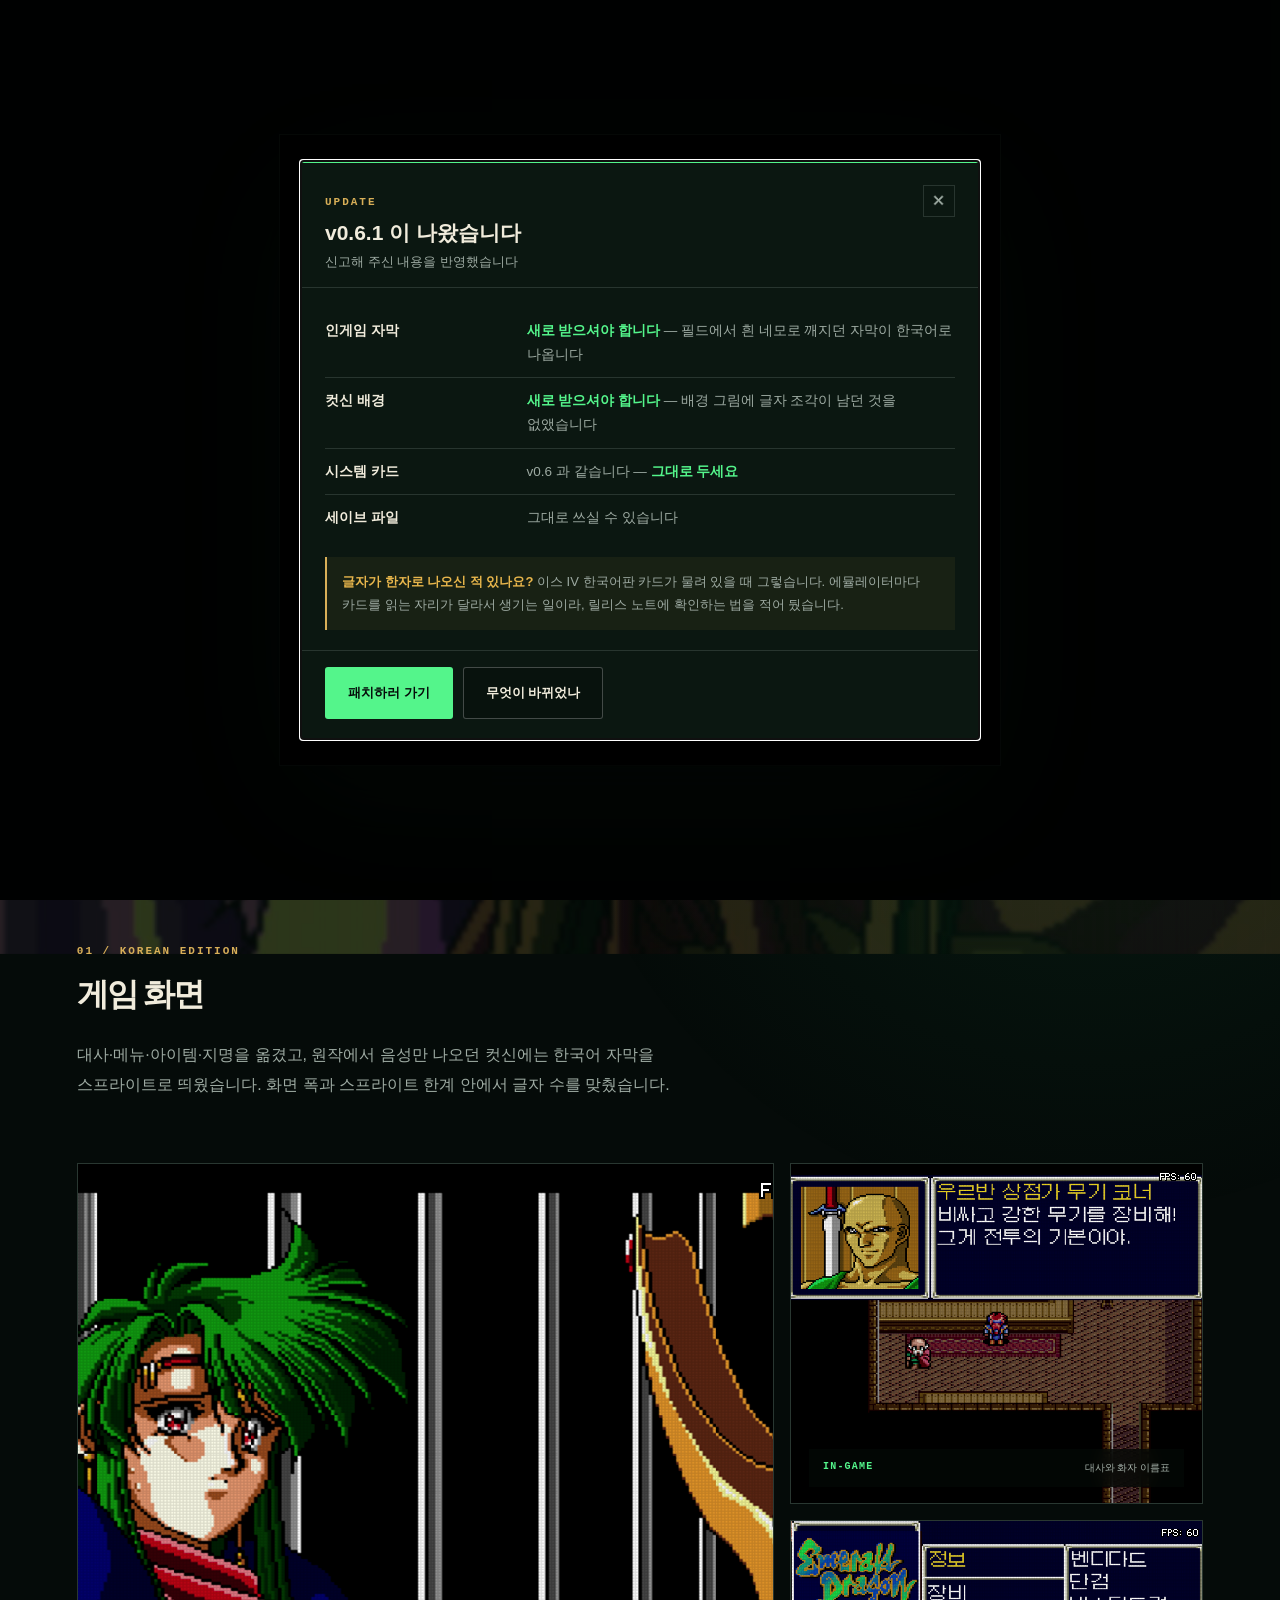
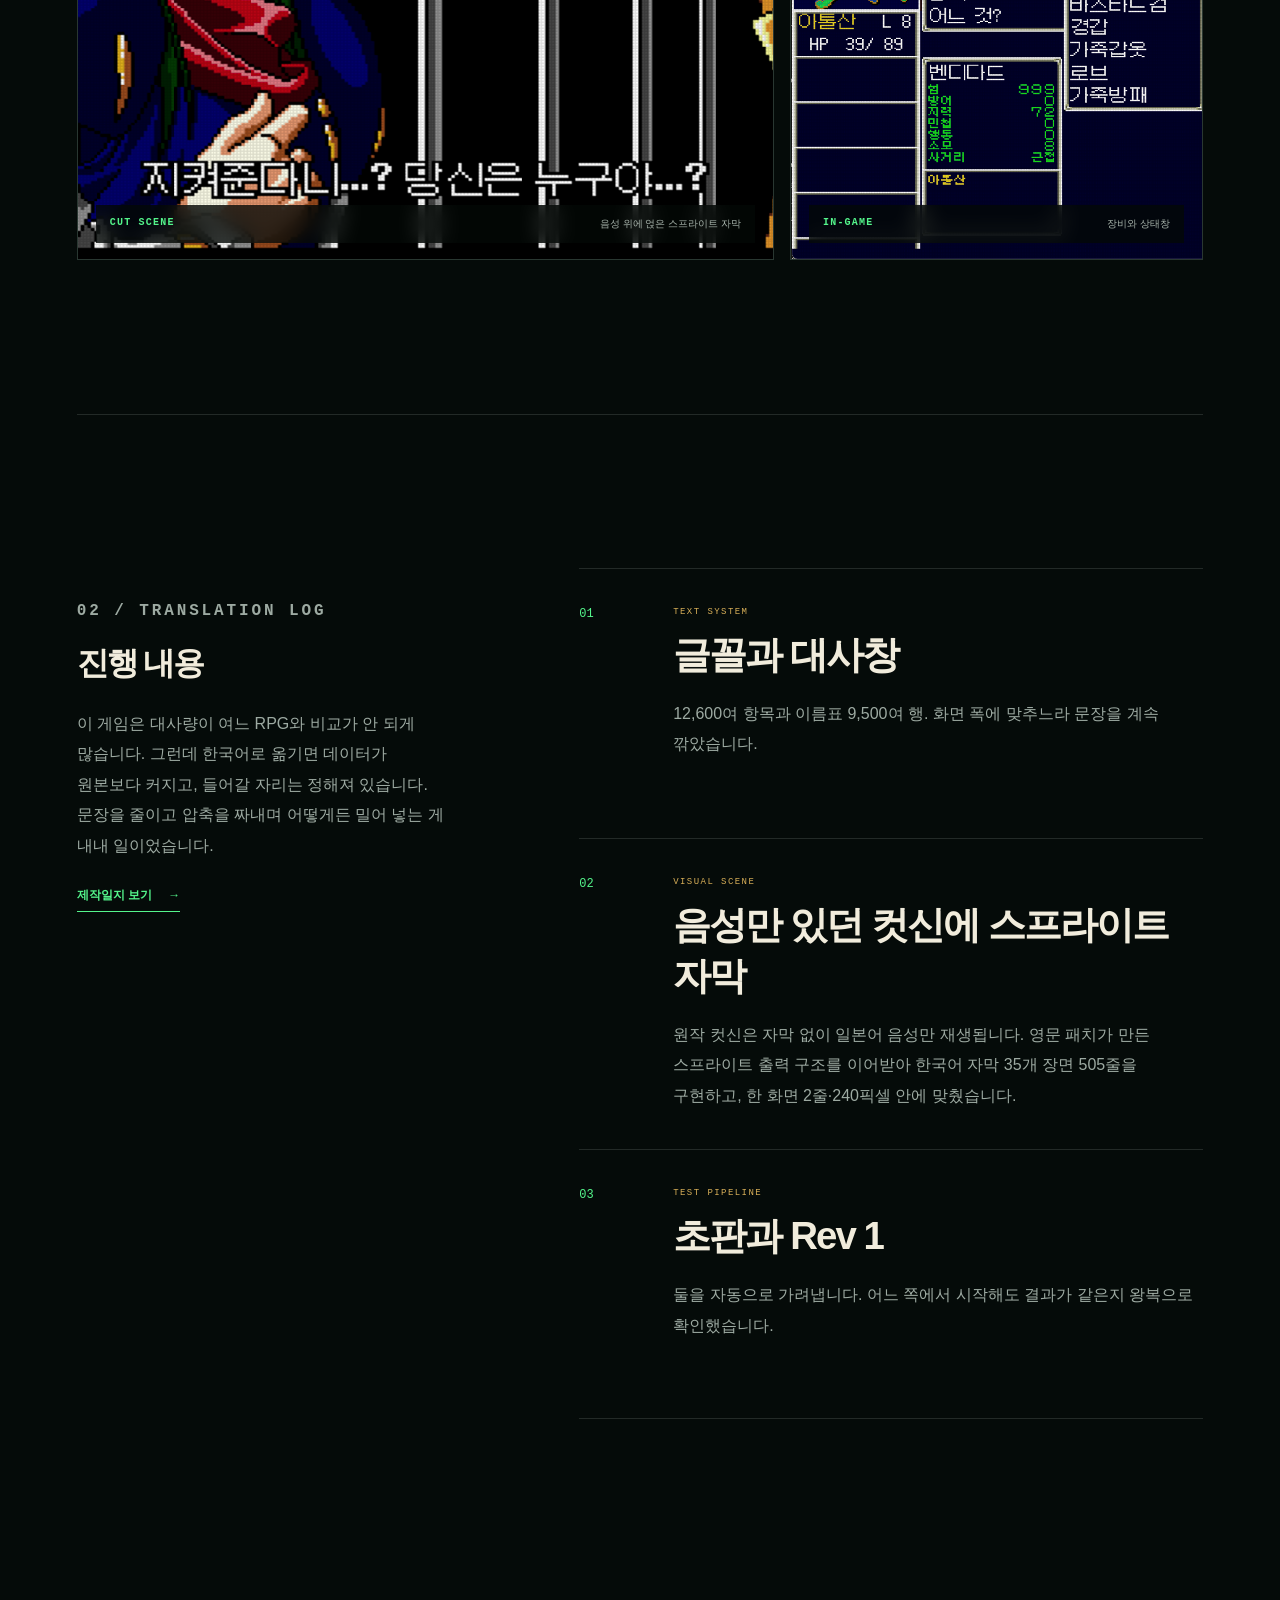
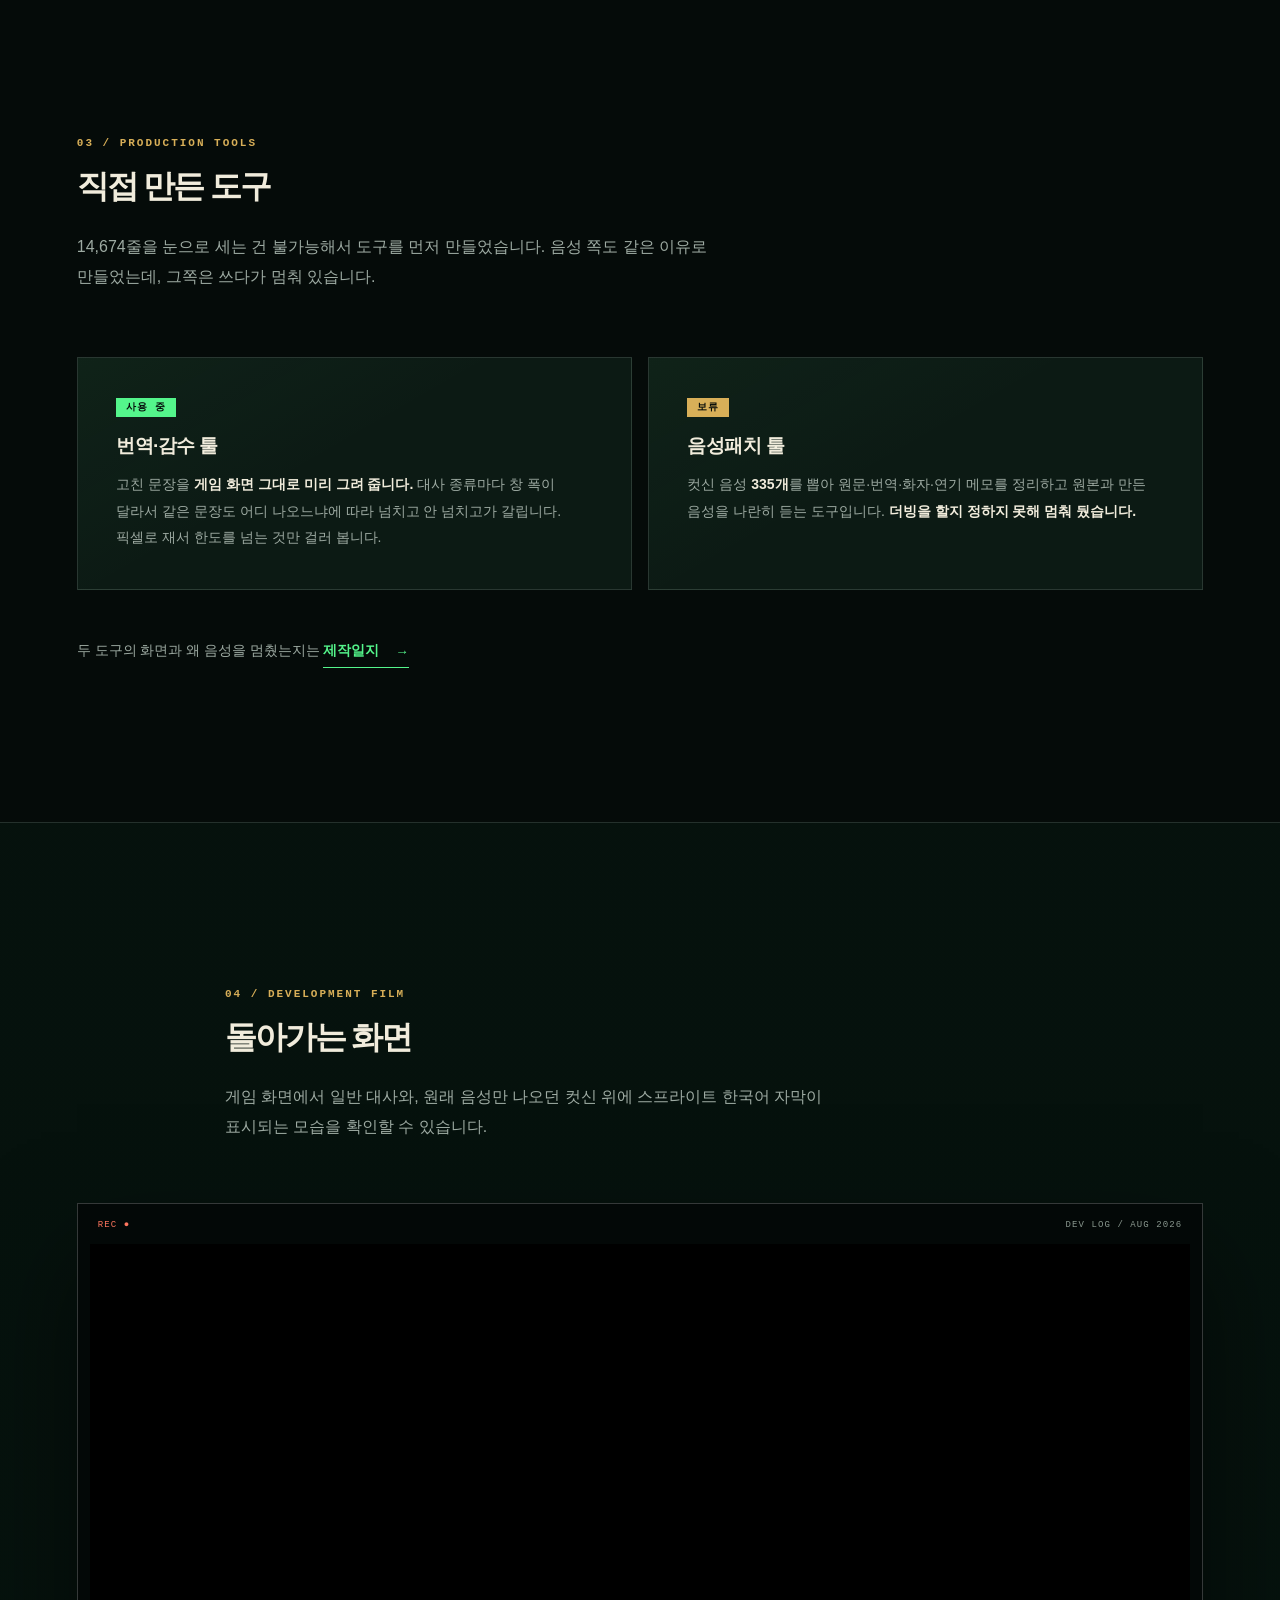
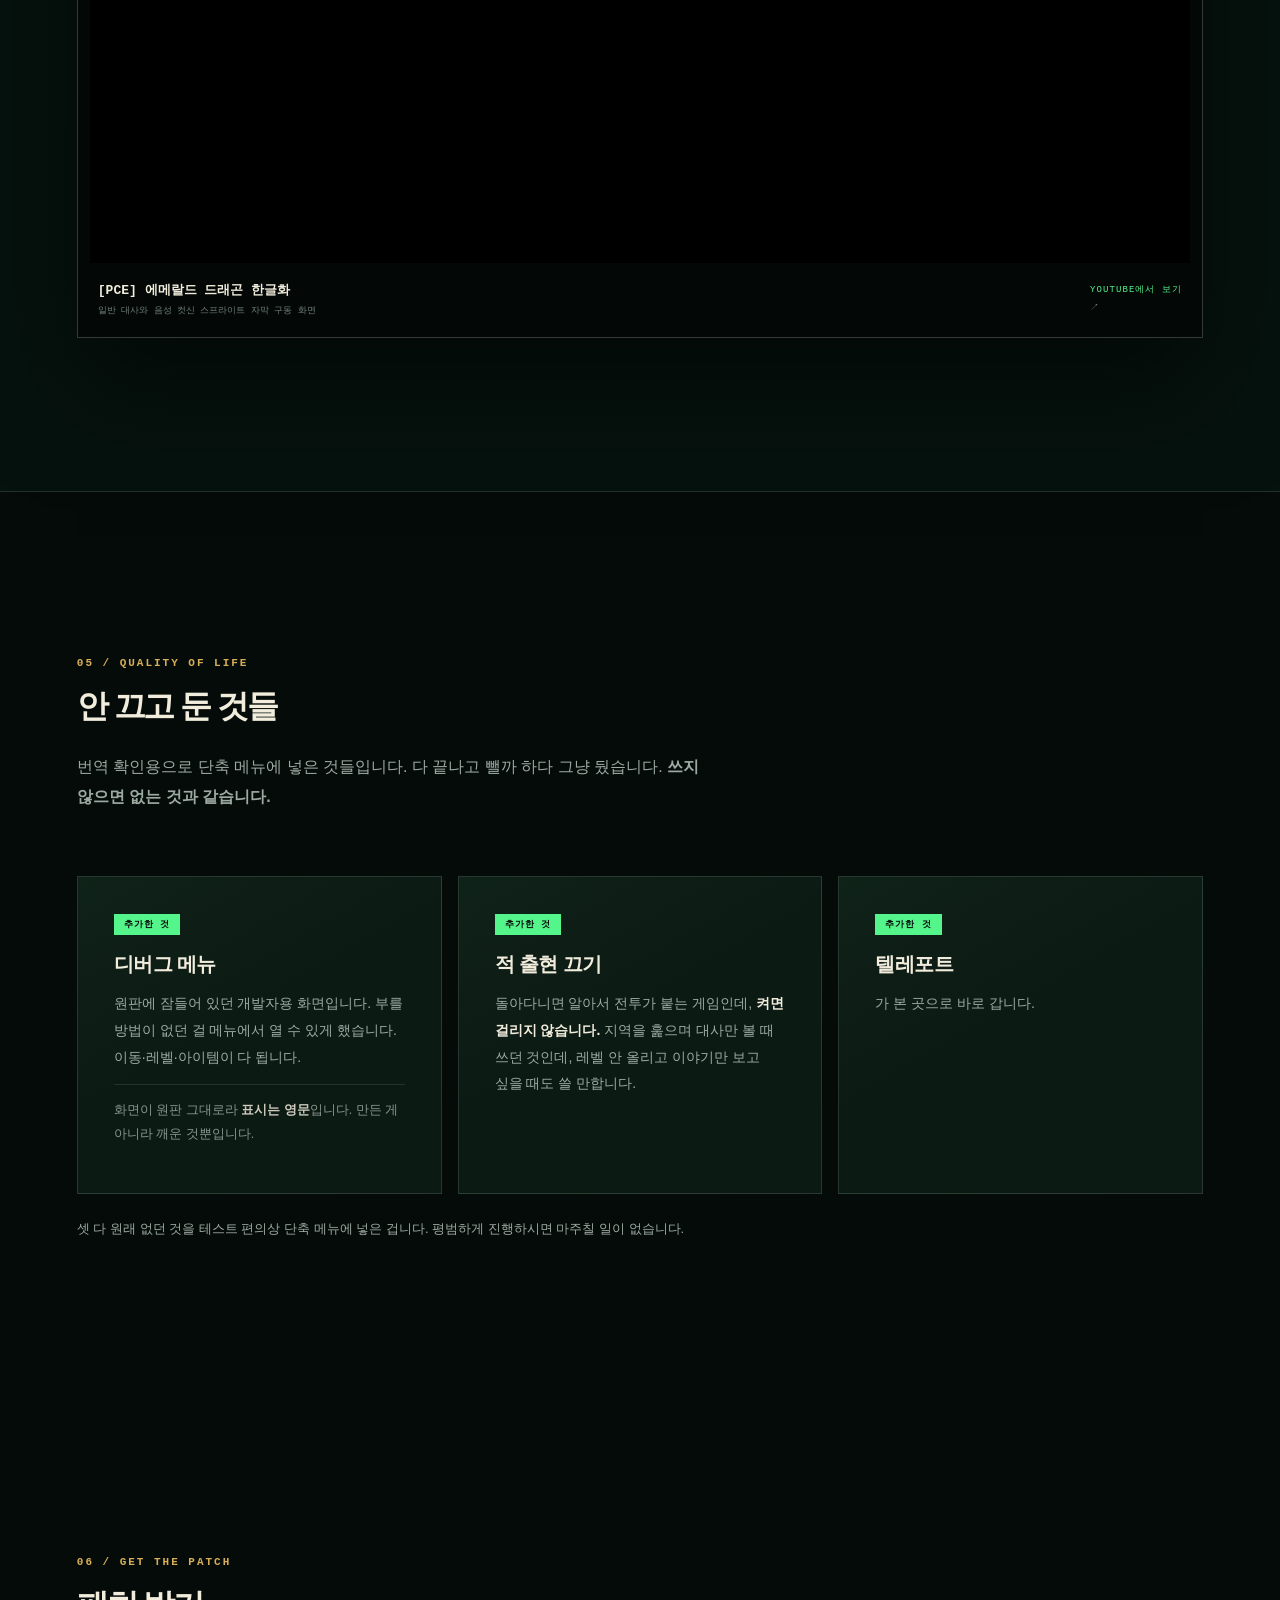
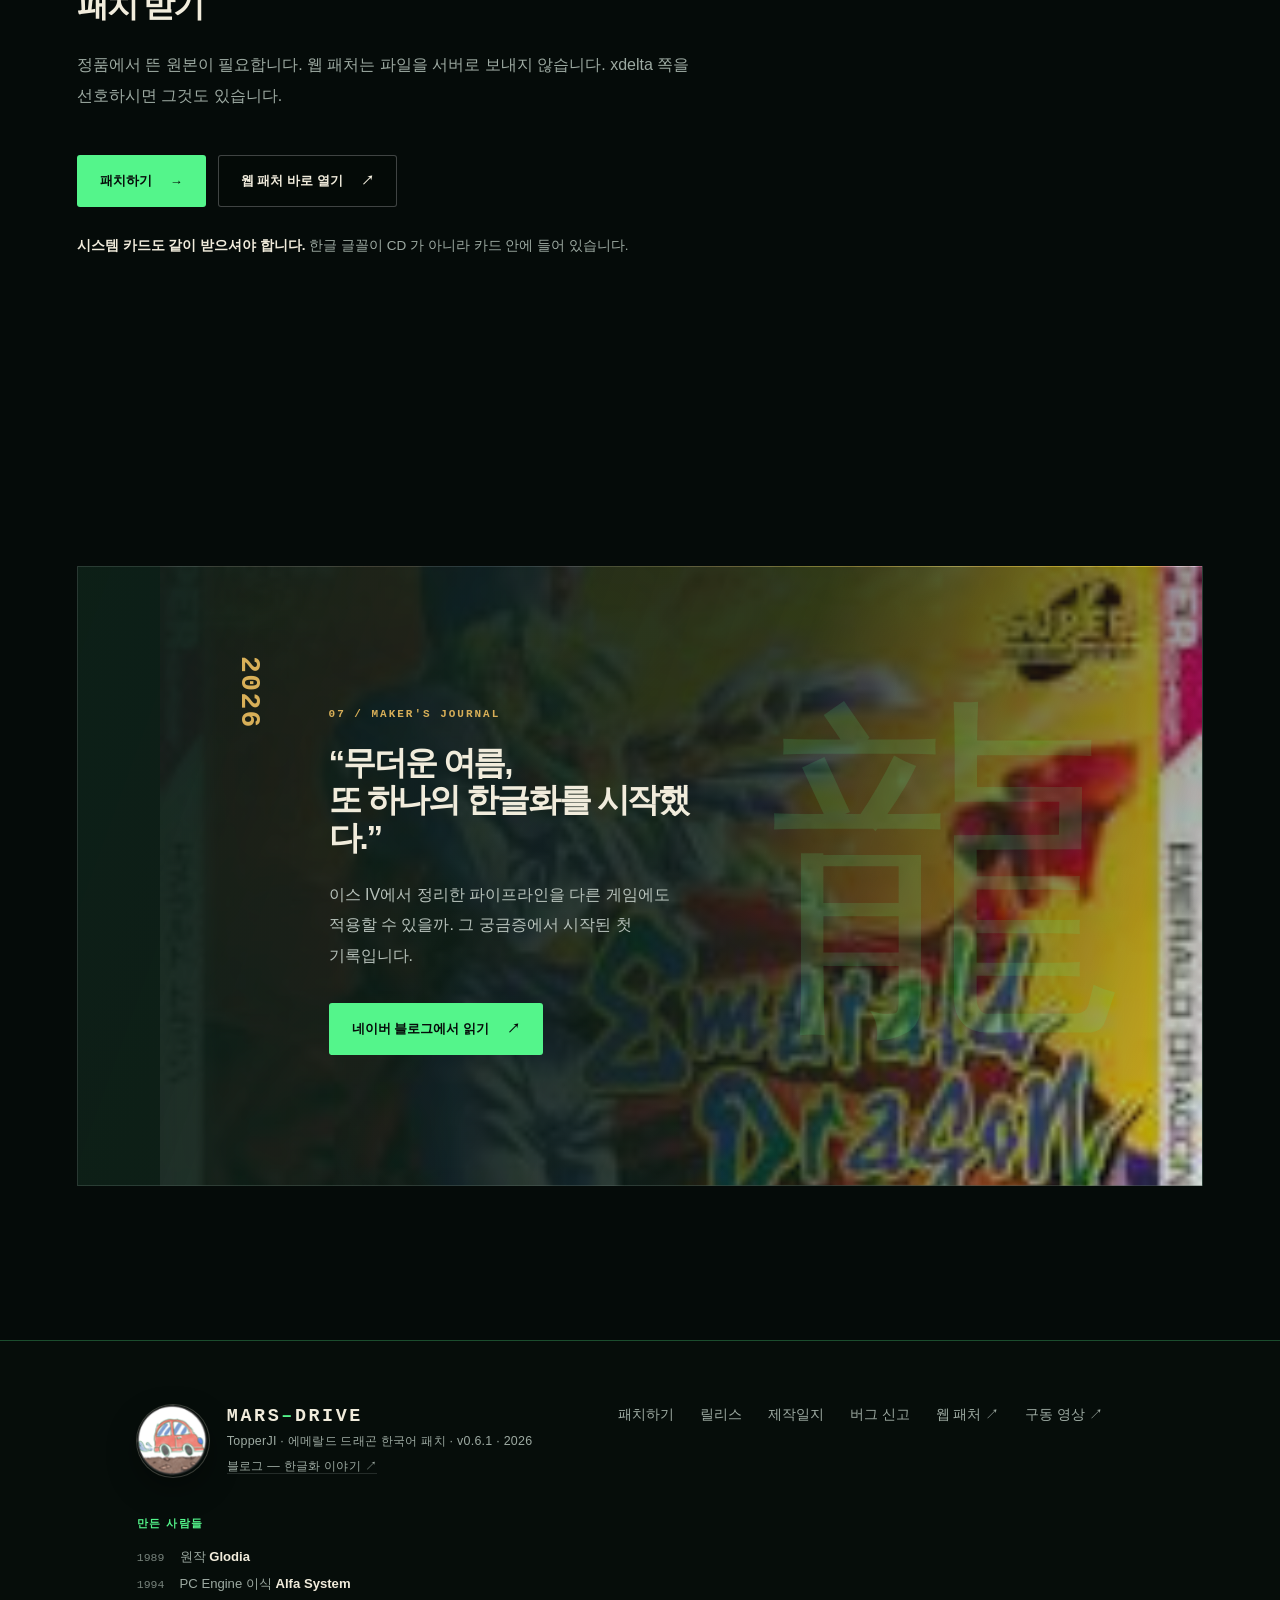
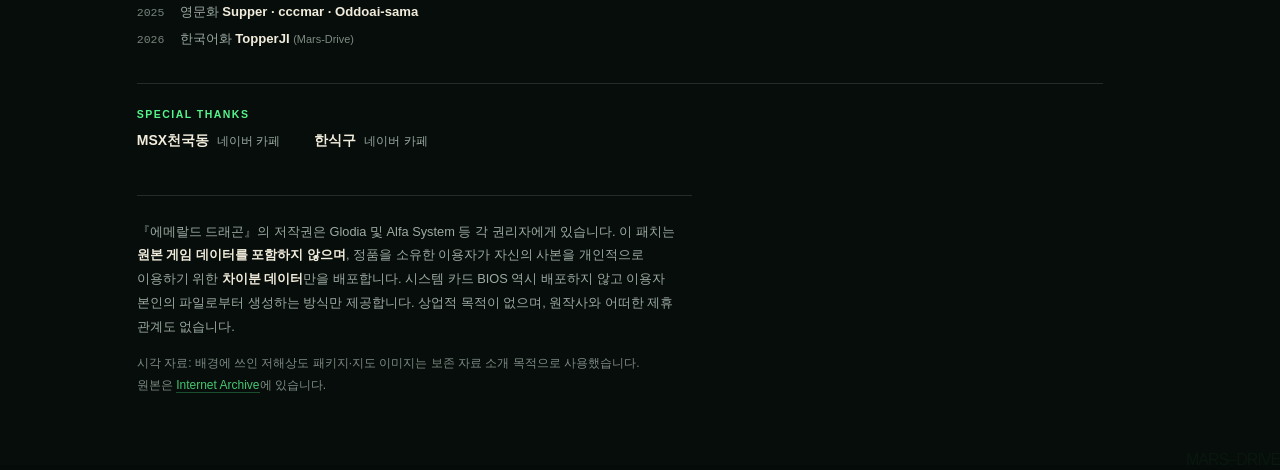
==== index.html @ 3868f9c9 "v0.6.1 — 판올림 알림 · 버전 표기 정리 · 푸터 · 릴리스 구분 ## 판올림 알림 다이얼로그  첫 접속 때 한 번 뜬다. localStorage 키에 버전이 들어가므로 다" ====
<!doctype html>
<html lang="ko">
<head>
  <meta charset="utf-8">
  <meta name="viewport" content="width=device-width, initial-scale=1">
  <meta name="theme-color" content="#07110d">
  <title>에메랄드 드래곤 — PC Engine 한국어 패치</title>
  <meta name="description" content="PC Engine Super CD-ROM²용 에메랄드 드래곤 한국어 팬 패치. 원작에서 음성만 나오던 컷신에 스프라이트 한국어 자막을 구현했습니다.">
  <meta property="og:type" content="website">
  <meta property="og:locale" content="ko_KR">
  <meta property="og:title" content="에메랄드 드래곤 — PC Engine 한국어 패치">
  <meta property="og:description" content="1994년 PC Engine 판 에메랄드 드래곤 한글화. 대사·메뉴·컷신 자막까지 한국어로 옮겼습니다.">
  <meta property="og:image" content="img/og.png">
  <meta name="twitter:card" content="summary_large_image">
  <link rel="icon" href="img/shot-title.png">
  <link rel="stylesheet" href="style.css">
</head>
<body class="landing-page">
  <div class="scanlines" aria-hidden="true"></div>

  <!-- 게임 부팅 스플래시와 같은 화면. 6초 뒤 자동으로, 누르면 바로 넘어간다.
       #board 같은 주소로 바로 들어온 사람은 볼 이유가 없으므로 건너뛴다. -->
  <div id="boot" role="button" tabindex="0" aria-label="건너뛰기">
    <div class="crt">
      <div class="screen"><div class="ttl">Emerald Dragon</div><div class="r1">  1989 원작 Glodia</div><div class="r2">  1994 PCE Alfa System</div><div class="r3">  2025 영문 Supper/cccmar/Oddoai</div><div class="r4">  2026 한글 TopperJI/Mars-Drive</div></div>
      <div class="skip">아무 곳이나 누르면 넘어갑니다</div>
    </div>
  </div>

  <header class="site-header">
    <a class="brand" href="#top" data-project-link>
      <span class="brand-mark">ED</span>
      <span><b>EMERALD DRAGON</b><small>KOREAN FAN PATCH</small></span>
    </a>

    <nav class="main-nav" aria-label="주요 메뉴">
      <a href="#film" data-project-link>영상</a>
      <a href="#extras" data-project-link>기능</a>
      <a href="#" data-tab="patch">패치하기</a>
    </nav>

  </header>

  <section class="hero" id="top">
      <div class="hero-backdrop" aria-hidden="true"></div>
      <div class="hero-noise" aria-hidden="true"></div>
      <div class="hero-grid">
        <div class="hero-copy reveal">
          <div class="eyebrow"><span>PC ENGINE</span><i></i><span>SUPER CD-ROM²</span></div>
          <p class="status-line"><span class="status-dot"></span> 한국어 패치 <span data-ver>v0.6.1</span></p>
          <h1>에메랄드 드래곤<span>한글화</span></h1>
          <p class="hero-description">1994년 PC Engine 판입니다. 대사·메뉴와 함께, <b>원작에서 음성만 나오던 컷신에 스프라이트 한국어 자막을 새로 구현했습니다.</b></p>
          <div class="hero-actions">
            <a class="button button-primary" href="patcher.html" target="_blank" rel="noopener">웹 패처 실행 <span aria-hidden="true">→</span></a>
            <a class="button button-ghost" href="https://youtu.be/TGvVaI1FcRA?si=ClScmMAbfK8t_jIm" target="_blank" rel="noreferrer">구동영상 보기 <span aria-hidden="true">↗</span></a>
          </div>
          <dl class="hero-facts">
            <div><dt>LOCALIZATION</dt><dd>TOPPERJI</dd></div>
            <div><dt>BASED ON</dt><dd>SUPPER · CCCMAR</dd></div>
            <div><dt>LABEL</dt><dd>MARS–DRIVE</dd></div>
            <div><dt>RELEASE</dt><dd>V0.6 · 2026</dd></div>
          </dl>
        </div>

        <div class="hero-art reveal">
          <div class="art-orbit" aria-hidden="true"></div>
          <figure class="crt-card">
            <div class="crt-label"><span>LOCALIZED SIGNAL</span><span>01 / 04</span></div>
            <div class="crt-screen"><img src="img/shot-title.png" alt="에메랄드 드래곤 한국어 타이틀 화면"></div>
            <figcaption><span>KOREAN TITLE SCREEN</span><span>PC ENGINE / PCE</span></figcaption>
          </figure>
          <p class="vertical-caption">ISH-BURN ARCHIVE · 2026</p>
        </div>
      </div>
      <a class="scroll-cue" href="#screens"><span>SCROLL TO DESCEND</span><i aria-hidden="true"></i></a>
    </section>

  <div class="edition-strip" aria-label="프로젝트 요약">
    <div class="edition-fact"><b>1989</b><span>GLODIA 원작</span></div>
    <div class="edition-fact"><b>2026</b><span>TOPPERJI 한국어화</span></div>
    <div class="edition-fact"><b>ALL DIALOGUE</b><span>대사·메뉴 12,600여 항목</span></div>
    <div class="edition-fact"><b>LOCAL ONLY</b><span>브라우저 안에서 패치</span></div>
  </div>

  <nav class="page-tabs" aria-label="섹션">
    <div class="page-tabs-inner" role="tablist">
      <button class="tab" type="button" role="tab" aria-selected="true" data-tab="project"><span class="n">01</span>소개</button>
      <button class="tab" type="button" role="tab" aria-selected="false" data-tab="patch"><span class="n">02</span>패치하기</button>
      <button class="tab" type="button" role="tab" aria-selected="false" data-tab="release"><span class="n">03</span>릴리스</button>
      <button class="tab" type="button" role="tab" aria-selected="false" data-tab="devlog"><span class="n">04</span>제작일지</button>
      <button class="tab" type="button" role="tab" aria-selected="false" data-tab="board"><span class="n">05</span>버그 신고<span class="tab-badge" id="board-badge" hidden></span></button>
      <button class="tab" type="button" role="tab" aria-selected="false" data-tab="stats"><span class="n">06</span>집계</button>
      <button class="tab" type="button" role="tab" aria-selected="false" data-tab="patches"><span class="n">07</span>또다른 한글패치</button>
    </div>
  </nav>

  <main id="project-panel" data-panel="project">
    <section class="showcase-section section" id="screens">
      <div class="section-heading reveal">
        <p class="section-index">01 / KOREAN EDITION</p>
        <h2>게임 화면</h2>
        <p>대사·메뉴·아이템·지명을 옮겼고, 원작에서 음성만 나오던 컷신에는 한국어 자막을 스프라이트로 띄웠습니다. 화면 폭과 스프라이트 한계 안에서 글자 수를 맞췄습니다.</p>
      </div>
      <div class="screenshot-grid reveal">
        <figure class="screenshot-card screenshot-main"><img src="img/shot-cutscene.png" alt="한국어 컷신 자막"><figcaption><b>CUT SCENE</b><span>음성 위에 얹은 스프라이트 자막</span></figcaption></figure>
        <figure class="screenshot-card"><img src="img/shot-shop.png" alt="한국어 상점 대화 장면"><figcaption><b>IN-GAME</b><span>대사와 화자 이름표</span></figcaption></figure>
        <figure class="screenshot-card"><img src="img/shot-status.png" alt="한국어 장비·상태창"><figcaption><b>IN-GAME</b><span>장비와 상태창</span></figcaption></figure>
      </div>
    </section>

    <section class="making-section section">
      <div class="making-sticky reveal">
        <p class="section-index">02 / TRANSLATION LOG</p>
        <h2>진행 내용</h2>
        <p>이 게임은 대사량이 여느 RPG와 비교가 안 되게 많습니다. 그런데 한국어로 옮기면 데이터가 원본보다 커지고, 들어갈 자리는 정해져 있습니다. 문장을 줄이고 압축을 짜내며 어떻게든 밀어 넣는 게 내내 일이었습니다.</p>
        <button class="text-link" type="button" data-tab="devlog">제작일지 보기 <span aria-hidden="true">→</span></button>
      </div>
      <div class="process-list">
        <article class="process-card reveal"><span>01</span><div><p>TEXT SYSTEM</p><h3>글꼴과 대사창</h3><p>12,600여 항목과 이름표 9,500여 행. 화면 폭에 맞추느라 문장을 계속 깎았습니다.</p></div></article>
        <article class="process-card reveal"><span>02</span><div><p>VISUAL SCENE</p><h3>음성만 있던 컷신에 스프라이트 자막</h3><p>원작 컷신은 자막 없이 일본어 음성만 재생됩니다. 영문 패치가 만든 스프라이트 출력 구조를 이어받아 한국어 자막 35개 장면 505줄을 구현하고, 한 화면 2줄·240픽셀 안에 맞췄습니다.</p></div></article>
        <article class="process-card reveal"><span>03</span><div><p>TEST PIPELINE</p><h3>초판과 Rev 1</h3><p>둘을 자동으로 가려냅니다. 어느 쪽에서 시작해도 결과가 같은지 왕복으로 확인했습니다.</p></div></article>
      </div>
    </section>

    <section class="tools-section section" id="tools">
      <div class="section-heading reveal">
        <p class="section-index">03 / PRODUCTION TOOLS</p>
        <h2>직접 만든 도구</h2>
        <p>14,674줄을 눈으로 세는 건 불가능해서 도구를 먼저 만들었습니다. 음성 쪽도 같은 이유로 만들었는데, 그쪽은 쓰다가 멈춰 있습니다.</p>
      </div>
      <div class="tool-brief">
        <article class="tool-brief-card reveal">
          <span class="tool-brief-tag">사용 중</span>
          <h3>번역·감수 툴</h3>
          <p>고친 문장을 <b>게임 화면 그대로 미리 그려 줍니다.</b> 대사 종류마다 창 폭이 달라서
            같은 문장도 어디 나오느냐에 따라 넘치고 안 넘치고가 갈립니다. 픽셀로 재서 한도를 넘는 것만 걸러 봅니다.</p>
        </article>
        <article class="tool-brief-card reveal">
          <span class="tool-brief-tag tool-brief-hold">보류</span>
          <h3>음성패치 툴</h3>
          <p>컷신 음성 <b>335개</b>를 뽑아 원문·번역·화자·연기 메모를 정리하고 원본과 만든 음성을 나란히 듣는 도구입니다.
            <b>더빙을 할지 정하지 못해 멈춰 뒀습니다.</b></p>
        </article>
      </div>
      <p class="tools-foot reveal">두 도구의 화면과 왜 음성을 멈췄는지는 <button class="text-link" type="button" data-tab="devlog">제작일지 <span aria-hidden="true">→</span></button></p>
    </section>

    <section class="film-section section" id="film">
      <div class="section-heading reveal">
        <p class="section-index">04 / DEVELOPMENT FILM</p>
        <h2>돌아가는 화면</h2>
        <p>게임 화면에서 일반 대사와, 원래 음성만 나오던 컷신 위에 스프라이트 한국어 자막이 표시되는 모습을 확인할 수 있습니다.</p>
      </div>
      <div class="film-frame reveal">
        <div class="film-meta"><span>REC ●</span><span>DEV LOG / AUG 2026</span></div>
        <div class="video-wrap"><iframe src="https://www.youtube-nocookie.com/embed/TGvVaI1FcRA?rel=0" title="PC엔진 에메랄드 드래곤 한글화 구동 영상" allow="accelerometer; autoplay; clipboard-write; encrypted-media; gyroscope; picture-in-picture; web-share" allowfullscreen loading="lazy"></iframe></div>
        <div class="film-caption"><div><b>[PCE] 에메랄드 드래곤 한글화</b><span>일반 대사와 음성 컷신 스프라이트 자막 구동 화면</span></div><a href="https://youtu.be/TGvVaI1FcRA?si=ClScmMAbfK8t_jIm" target="_blank" rel="noreferrer">YOUTUBE에서 보기 <span aria-hidden="true">↗</span></a></div>
      </div>
    </section>

    <section class="extras-section section" id="extras">
      <div class="section-heading reveal">
        <p class="section-index">05 / QUALITY OF LIFE</p>
        <h2>안 끄고 둔 것들</h2>
        <p>번역 확인용으로 단축 메뉴에 넣은 것들입니다. 다 끝나고 뺄까 하다 그냥 뒀습니다. <b>쓰지 않으면 없는 것과 같습니다.</b></p>
      </div>
      <div class="extras-grid">
        <article class="extra-card reveal">
          <span class="extra-flag extra-ours">추가한 것</span>
          <h3>디버그 메뉴</h3>
          <p>원판에 잠들어 있던 개발자용 화면입니다. 부를 방법이 없던 걸 메뉴에서 열 수 있게 했습니다. 이동·레벨·아이템이 다 됩니다.</p>
          <p class="extra-note">화면이 원판 그대로라 <b>표시는 영문</b>입니다. 만든 게 아니라 깨운 것뿐입니다.</p>
        </article>
        <article class="extra-card reveal">
          <span class="extra-flag extra-ours">추가한 것</span>
          <h3>적 출현 끄기</h3>
          <p>돌아다니면 알아서 전투가 붙는 게임인데, <b>켜면 걸리지 않습니다.</b> 지역을 훑으며 대사만 볼 때 쓰던 것인데, 레벨 안 올리고 이야기만 보고 싶을 때도 쓸 만합니다.</p>
        </article>
        <article class="extra-card reveal">
          <span class="extra-flag extra-ours">추가한 것</span>
          <h3>텔레포트</h3>
          <p>가 본 곳으로 바로 갑니다.</p>
        </article>
      </div>
      <p class="extras-foot reveal">셋 다 원래 없던 것을 테스트 편의상 단축 메뉴에 넣은 겁니다. 평범하게 진행하시면 마주칠 일이 없습니다.</p>
    </section>

    <section class="cta-section section" id="get">
      <div class="section-heading reveal">
        <p class="section-index">06 / GET THE PATCH</p>
        <h2>패치 받기</h2>
        <p>정품에서 뜬 원본이 필요합니다. 웹 패처는 파일을 서버로 보내지 않습니다. xdelta 쪽을 선호하시면 그것도 있습니다.</p>
      </div>
      <div class="cta-row reveal">
        <button class="button button-primary" type="button" data-tab="patch">패치하기 <span aria-hidden="true">→</span></button>
        <a class="button button-ghost" href="patcher.html" target="_blank" rel="noopener">웹 패처 바로 열기 <span aria-hidden="true">↗</span></a>
      </div>
      <p class="cta-note reveal"><b>시스템 카드도 같이 받으셔야 합니다.</b> 한글 글꼴이 CD 가 아니라 카드 안에 들어 있습니다.</p>
    </section>

    <section class="journal-section section" id="journal">
      <div class="journal-card reveal">
        <div class="journal-date"><b>2026</b></div>
        <div class="journal-copy"><p class="section-index">07 / MAKER'S JOURNAL</p><blockquote>“무더운 여름,<br>또 하나의 한글화를 시작했다.”</blockquote><p>이스 IV에서 정리한 파이프라인을 다른 게임에도 적용할 수 있을까. 그 궁금증에서 시작된 첫 기록입니다.</p><a class="button button-primary" href="https://blog.naver.com/hyper1234/224366574643" target="_blank" rel="noreferrer">네이버 블로그에서 읽기 <span aria-hidden="true">↗</span></a></div>
        <div class="journal-glyph" aria-hidden="true">龍</div>
      </div>
    </section>
  </main>

  <main class="patch-page" id="patch-panel" data-panel="patch" hidden>
    <div class="library-hero">
      <p class="section-index">GET THE PATCH</p>
      <h1>패치하기</h1>
      <p>둘 중 편한 쪽으로 하시면 됩니다. <b>결과물은 바이트까지 같습니다.</b></p>
    </div>

    <div class="subtabs" role="tablist" aria-label="패치 방법">
      <button class="subtab" type="button" role="tab" aria-selected="true" data-subtab="web">
        <span class="ic">⚡</span>
        <span class="tx"><b>웹 패처로 바로 패치</b><small>설치 없이 브라우저에서 · 어느 판인지 알아서 판별합니다</small></span>
      </button>
      <button class="subtab" type="button" role="tab" aria-selected="false" data-subtab="xd">
        <span class="ic">⤓</span>
        <span class="tx"><b>xdelta 파일 받기</b><small>직접 적용하실 분 · 원본이 정확히 일치해야 합니다</small></span>
      </button>
    </div>

    <!-- 웹 패처 -->
    <div class="subpanel" data-subpanel="web">
      <p class="lead">설치할 것이 없습니다. 브라우저에서 파일을 고르면 끝납니다.
        <b>초판인지 Rev 1인지 몰라도 됩니다</b> — 넣으시면 알아서 가려냅니다.</p>
      <p><a class="button button-primary" href="patcher.html" target="_blank" rel="noopener">웹 패처 열기 <span aria-hidden="true">↗</span></a></p>

      <ol class="steps">
        <li><b>원본 넣기</b> — <code>.bin</code> 파일 (보통 774 MB). 초판이든 Rev 1이든 상관없습니다</li>
        <li><b>판별</b> — 크기와 CRC32 를 계산해 어느 판인지 알려 줍니다. <b>여기까지만 하고 나가셔도 됩니다</b></li>
        <li><b>패치 실행</b> → <code>EmeraldDragon_KO.img</code> 를 저장합니다</li>
        <li><b>시스템 카드 받기</b> — 안 넣으면 부팅할 때 안내 화면에서 멈춥니다</li>
        <li><b><code>.cue</code> 받기</b> — 패치가 끝나면 같이 받으시면 됩니다. <b>고치실 것 없습니다</b></li>
      </ol>

      <div class="board-callout">
        <span class="lab">파일은 서버로 가지 않습니다</span>
        <p>브라우저 안에서만 읽고 씁니다. 개발자도구(<code>F12</code>)의 네트워크 탭을 켜 두고
          패치해 보시면 직접 확인하실 수 있습니다. <b>계산한 CRC32 조차 보내지 않습니다.</b></p>
      </div>

      <div class="board-callout">
        <span class="lab">모르는 판이 나오면</span>
        <p>화면에 해시가 뜨고 복사 단추가 생깁니다. 그걸 <a href="#" data-tab="board">버그 신고</a>로
          알려 주시면 그 판에 맞는 패치를 만들어 추가할 수 있습니다.</p>
      </div>

      <div class="board-callout warn">
        <span class="lab">이스 IV 한국어판 카드로는 안 됩니다</span>
        <p><b>이 게임 전용 카드입니다.</b> 이스 IV 쪽 카드를 그대로 쓰시면 한글이 나오기는 하는데
          <b>장비·스탯 글자가 깨집니다.</b> 4단계에서 이 게임용 카드를 따로 만드셔야 하고,
          게임마다 바꿔 끼우셔야 합니다.</p>
        <p><b class="hl">반대쪽도 마찬가지입니다.</b> 이 카드로 이스 IV 를 하시면 게임은 멀쩡히
          돌아가는데 <b class="hl">엔딩 스태프롤 글자가 깨집니다.</b> 이스 IV 를 하실 때는
          그쪽 카드로 되돌려 놓으세요.</p>
        <p class="sm">원래는 이스 IV 카드를 함께 쓰도록 시작했습니다. 그런데 중간에
          <b>7×7 굴림 글꼴</b>이 필요해져서 부득이하게 갈라졌습니다. 7×7 도 범용으로 쓰려 했지만,
          게임 안에서 8×8 글꼴을 가리키는 포인터가 <b>1바이트</b>라 넣을 수 있는 글리프가
          256칸을 못 넘습니다. 결국 이 게임에 필요한 150개 남짓만 담은 전용 카드가 됐습니다.</p>
      </div>

      <p class="hint"><b>크롬 · 엣지 · 웨일</b>을 권합니다. 774 MB 를 다루므로 메모리에 여유가 있는 편이 좋습니다.</p>
    </div>

    <!-- xdelta -->
    <div class="subpanel" data-subpanel="xd" hidden>
      <p class="lead"><b>원본이 바이트 단위로 정확히 일치해야</b> 적용됩니다.
        립이 다르거나 트랙 구성이 다르면 xdelta3 가 거부합니다 — 그때는 웹 패처를 쓰세요.</p>
      <p class="hint">적용: <code>xdelta3 -d -s &lt;원본&gt; &lt;패치.xdelta&gt; &lt;출력&gt;</code></p>
      <p class="hint"><b><code>.cue</code> 는 아래 "결과" 칸에서 받으시면 됩니다.</b>
        초판과 Rev 1 의 트랙 배치가 같아서 <b>어느 쪽으로 패치하셨든 이 하나면 됩니다.</b></p>

      <div class="board-callout">
        <span class="lab">어느 것을 받아야 할지 모르시면</span>
        <p><a href="patcher.html" target="_blank" rel="noopener">웹 패처</a>에 파일을 넣어 보세요. <b>판별만 하고 받을 파일 이름을 알려 드립니다</b> —
          패치까지 안 하셔도 됩니다. 명령어로 해시를 뽑는 것보다 빠릅니다.</p>
      </div>

      <div class="chainbox">
        <div class="chainhead">
          <span class="tag">A</span>
          <span class="flow"><b>Emerald Dragon (Japan) (Rev 1)</b> <i>→</i> <b>한국어판</b></span>
        </div>
        <p class="chainnote">나중에 나온 판입니다. 슬롯머신 소지금 관련 수정이 들어 있습니다 —
          초판과 <b>1.18%</b>만 다르고 실제 변경은 <b>8바이트</b>입니다.</p>
        <div class="scroll">
          <table class="chain">
            <tbody>
              <tr><td class="k">원본 크기</td><td class="mono">774,506,544 B</td></tr>
              <tr><td class="k">원본 CRC32</td><td class="mono">e623b691</td></tr>
              <tr><td class="k">원본 SHA256</td><td class="mono sm">b8da49dd4a695dc8282330a55efd7b56146c21bf350d61f9e94c778c07271df9</td></tr>
              <tr><td class="k">받을 파일</td>
                  <td><a class="dlname" href="#" data-dl="xdelta-rev1" aria-disabled="true">emdr-ko-v0.6.1-rev1.xdelta</a>
                      <span class="n">495 KB</span></td></tr>
            </tbody>
          </table>
        </div>
      </div>

      <div class="chainbox">
        <div class="chainhead">
          <span class="tag">B</span>
          <span class="flow"><b>Emerald Dragon (Japan) 초판</b> <i>→</i> <b>한국어판</b></span>
        </div>
        <p class="chainnote">처음 나온 판입니다. 영문 번역 패치는 Rev 1 전용이지만
          <b>그건 빌드할 때 이야기</b>이고, 이미 만들어진 결과물을 적용하는 것은 별개라
          초판용도 따로 만들었습니다.</p>
        <div class="scroll">
          <table class="chain">
            <tbody>
              <tr><td class="k">원본 크기</td><td class="mono">774,506,544 B</td></tr>
              <tr><td class="k">원본 CRC32</td><td class="mono">d21402df</td></tr>
              <tr><td class="k">원본 SHA256</td><td class="mono sm">0c7edf216fe9bede1714a0ba065054c8f405db24e709317fa9b26d7202f83954</td></tr>
              <tr><td class="k">받을 파일</td>
                  <td><a class="dlname" href="#" data-dl="xdelta-rev0" aria-disabled="true">emdr-ko-v0.6.1-rev0.xdelta</a>
                      <span class="n">712 KB</span></td></tr>
            </tbody>
          </table>
        </div>
      </div>

      <div class="chainbox chainbox-out">
        <div class="chainhead">
          <span class="tag tag-ok">결과</span>
          <span class="flow"><b>A 로 하든 B 로 하든 같은 파일이 나옵니다</b></span>
        </div>
        <p class="chainnote">왕복 검증을 마쳤습니다. 아래 해시가 다르면 원본이나 적용 과정에 문제가 있는 것입니다.</p>
        <div class="scroll">
          <table class="chain">
            <tbody>
              <tr><td class="k">크기</td><td class="mono">774,506,544 B</td></tr>
              <tr><td class="k">SHA256</td><td class="mono sm">640e45ebab1806e8091f0e33100762830005a82e2ba31fbae7177d6bb5064e3b</td></tr>
              <tr><td class="k">함께 받을 것</td>
                  <td><a class="dlname" href="EmeraldDragon_KO.cue" download>EmeraldDragon_KO.cue</a>
                      <span class="n">2.5 KB</span></td></tr>
            </tbody>
          </table>
        </div>
      </div>

      <div class="chainbox">
        <div class="chainhead">
          <span class="tag tag-must">필수</span>
          <span class="flow"><b>한국어 시스템 카드</b></span>
        </div>
        <p class="chainnote">이미지만 패치하고 순정 카드로 실행하면 <b>부팅할 때 안내 화면에서 멈춥니다.</b>
          한글 글꼴이 CD 가 아니라 시스템 카드 쪽에 들어가기 때문입니다.<br>
          <b>순정 <code>syscard3.pce</code>(256 KB)에 적용하는 패치</b>입니다 — 카드 파일 자체는 배포하지 않습니다.
          순정이 아니면 xdelta3 가 거부하므로, 카드가 맞는지도 이걸로 확인됩니다.</p>
        <div class="scroll">
          <table class="chain">
            <tbody>
              <tr><td class="k">원본</td><td class="mono">순정 syscard3.pce · 262,144 B</td></tr>
              <tr><td class="k">원본 SHA256</td><td class="mono sm">e11527b3b96ce112a037138988ca72fd117a6b0779c2480d9e03eaebece3d9ce</td></tr>
              <tr><td class="k">결과 SHA256</td><td class="mono sm">3417e86f94686d4afc31a06fca75f9e88cf89b2a61fd7ffa5fe297e030f83a49</td></tr>
              <tr><td class="k">받을 파일</td>
                  <td><a class="dlname" href="#" data-dl="syscard" aria-disabled="true">emdr-ko-v0.6.1-syscard.xdelta</a>
                      <span class="n">30 KB</span></td></tr>
            </tbody>
          </table>
        </div>
        <div class="board-callout warn" style="margin-top:18px">
          <span class="lab">이스 IV 한국어판 카드로는 안 됩니다</span>
          <p><b>이 게임 전용 카드입니다.</b> 이스 IV 쪽 카드를 그대로 쓰시면 한글이 나오기는 하는데
            <b>장비·스탯 글자가 깨집니다.</b> 게임마다 따로 두고 바꿔 끼우셔야 합니다.</p>
          <p><b class="hl">반대쪽도 마찬가지입니다.</b> 이 카드로 이스 IV 를 하시면 게임은 멀쩡히
            돌아가는데 <b class="hl">엔딩 스태프롤 글자가 깨집니다.</b> 이스 IV 를 하실 때는
            그쪽 카드로 되돌려 놓으세요.</p>
          <p class="sm">원래는 이스 IV 카드를 함께 쓰도록 시작했습니다. 그런데 중간에
            <b>7×7 굴림 글꼴</b>이 필요해져서 부득이하게 갈라졌습니다. 7×7 도 범용으로 쓰려 했지만,
            게임 안에서 8×8 글꼴을 가리키는 포인터가 <b>1바이트</b>라 넣을 수 있는 글리프가
            256칸을 못 넘습니다. 결국 이 게임에 필요한 150개 남짓만 담은 전용 카드가 됐습니다.</p>
        </div>
      </div>

      <p style="margin-top:26px"><a class="button button-ghost" href="xdelta/CHECKSUMS.txt" data-dl="checksums">CHECKSUMS.txt 전체 보기 <span aria-hidden="true">↗</span></a></p>
    </div>

    <!-- 두 방법 공통 -->
    <div class="patch-common">
      <h3 class="board-listhead">넣고 실행하기</h3>
      <ol class="install-steps">
        <li><span>01</span><div><b>한글 시스템 카드</b><p>웹 패처 <b>2단계</b>에서 순정 <code>syscard3.pce</code> 를 넣으면 한글 카드를 만들어 줍니다. 그 파일을 에뮬레이터 펌웨어 폴더에 <b><code>syscard3.pce</code> 라는 이름으로</b> 넣으세요. 레트로아크는 <code>system/</code> 폴더입니다.</p></div></li>
        <li><span>02</span><div><b><code>.cue</code> 를 같은 폴더에</b><p>패처와 아래 목록에서 <b>바로 받으실 수 있습니다.</b> 트랙 배치가 이 파일에 들어 있어서 <b><code>.img</code> 를 직접 열면 소리가 안 납니다.</b> 이미지 이름을 바꾸시려면 <code>.cue</code> 첫 줄도 같이 바꿔 주세요.</p></div></li>
        <li><span>03</span><div><b>실행</b><p><code>.cue</code> 를 여세요. <b>Mesen</b> 과 <b>레트로아크</b>에서 구동해 봤습니다.</p></div></li>
      </ol>

      <h3 class="board-listhead">부팅하면 이 화면이 먼저 나옵니다</h3>
      <p class="boot-lead">시스템 카드를 제대로 넣었는지는 <b>게임을 시작하기 전에</b> 알 수 있습니다.
        디스크가 부팅하면서 화면을 하나 띄우는데, <b>카드에 따라 다른 화면이 나옵니다.</b></p>

      <div class="boot-compare">
        <figure class="boot-screen boot-ok">
          <figcaption class="boot-cap">
            <b>한국어 시스템 카드</b>
            <span>6초쯤 지나면 게임으로 넘어갑니다. 버튼을 누르면 바로 넘어갑니다.</span>
          </figcaption>
          <div class="boot-view">
            <pre>      Emerald Dragon


 1989 원작 Glodia

 1994 PCE Alfa System

 2025 영문 Supper/cccmar/Oddoai

 2026 한글 TopperJI/Mars-Drive</pre>
          </div>
          <p class="boot-verdict boot-verdict-ok">한글이 보이면 카드가 맞습니다</p>
        </figure>

        <figure class="boot-screen boot-bad">
          <figcaption class="boot-cap">
            <b>순정 시스템 카드</b>
            <span>여기서 멈춥니다. 아무 버튼도 듣지 않습니다.</span>
          </figcaption>
          <div class="boot-view">
            <pre> KOREAN SYSTEM CARD REQUIRED


 PLEASE INSERT IT AND RESET.


       MARS-DRIVE 2026</pre>
          </div>
          <p class="boot-verdict boot-verdict-bad">전부 영문이면 카드가 순정입니다</p>
        </figure>
      </div>

      <div class="board-callout">
        <span class="lab">왜 멈추게 해 뒀나</span>
        <p>순정 카드로도 게임은 <b>돌아갑니다.</b> 다만 한글 글꼴이 카드 안에 있어서
          <b>글자가 전부 깨진 채로</b> 진행됩니다. 그 상태로 몇 시간을 하다가 원인을 찾는 것보다,
          시작하기 전에 멈추고 알려 드리는 편이 낫다고 보아 일부러 넣은 장치입니다.</p>
        <p style="margin-top:10px">그러니 <b>이 화면이 나온 것 자체는 고장이 아닙니다.</b>
          카드를 바꿔 넣고 다시 시작하시면 됩니다.</p>
      </div>

      <h3 class="board-listhead">잘 안 될 때</h3>
      <div class="trouble-grid">
        <div class="trouble-item"><b>글자가 깨진다</b><span>시스템 카드가 순정입니다. 웹 패처 2단계에서 한글 카드를 만들어 <code>syscard3.pce</code> 이름으로 넣으세요.</span></div>
        <div class="trouble-item"><b>안내 화면에서 멈춘다</b><span>같은 원인입니다. 글자가 깨진 채로 진행되는 것보다 낫다고 보아 일부러 넣은 장치입니다.</span></div>
        <div class="trouble-item"><b>소리가 안 난다</b><span><code>.cue</code> 를 열었는지 확인하세요. 오디오 트랙 정보가 거기 있습니다.</span></div>
        <div class="trouble-item"><b>xdelta3 가 거부한다</b><span>원본이 다릅니다. 웹 패처를 쓰시면 판별부터 해 드립니다.</span></div>
        <div class="trouble-item"><b>패처가 원본을 못 알아본다</b><span>아직 목록에 없는 판입니다. 화면에 나오는 <b>크기와 CRC32</b> 를 <a href="#" data-tab="board">신고 탭</a>으로 알려 주시면 다음 판올림에 추가하겠습니다. <b>게임 이미지 파일은 보내지 마세요</b> — 받지 않습니다.</span></div>
      </div>
    </div>
  </main>

  <main class="release-page" id="release-panel" data-panel="release" hidden>
    <div class="library-hero">
      <p class="section-index">RELEASE NOTES</p>
      <h1>v0.6.1</h1>
      <p>공개 뒤 들어온 신고를 반영했습니다. 자막이 깨지던 두 곳을 고쳤고, 여태 못 알아보던 판들을 알아보게 했습니다.</p>
    </div>

    <div class="rel-body">
      <div class="rel-thanks">
        <p class="rel-thanks-h">알려주신 분들</p>
        <p><b class="tk">SSGG</b> 님 · <b class="tk">원썬파파</b> 님 · <b class="tk">아돌크리스틴</b> 님 ·
          <b class="tk">닉네임</b> 님</p>
        <p class="rel-thanks-n">화면 사진과 파일 정보까지 붙여 주셔서 원인을 바로 찾을 수 있었습니다.
          아래 고친 것들이 전부 그 신고에서 나왔습니다. 고맙습니다.</p>
      </div>

      <div class="rel-ver rel-ver-now">
        <h2>v0.6.1</h2>
        <p>신고해 주신 내용을 반영했습니다</p>
      </div>

      <h3 class="rel-h">고친 것</h3>
      <ul class="tick rel-summary">
        <li><b>인게임 자막이 한국어로 나옵니다</b> — 필드에서 백룡이 말할 때처럼 대화창이 아닌
          자막이 흰 네모로 깨져 나오던 것을 고쳤습니다. 컷신 자막과 인게임 자막은 렌더러가 따로인데
          한글 경로가 인게임 쪽에 연결돼 있지 않았습니다. 그 경로를 새로 이어 붙였고,
          이제 <b>인게임 자막 전체(29개 대사)</b> 가 한국어로 나옵니다
          <span class="rel-by">SSGG 님</span></li>
        <li><b>컷신 배경이 깨끗해졌습니다</b> — 석양 장면 등에서 배경 그림 위에 글자 조각이 남던
          문제입니다. 자막이 쓰던 스프라이트 자리가 실은 배경 그림의 일부였고, 영문판은 그 위를
          검은 띠로 덮어 가리고 있었습니다. 저희가 띠를 걷으면서 드러난 것이라, 자막이 배경 그림을
          건드리지 않도록 자리를 옮겼습니다. <b>검은 띠 없이도 배경이 깨끗합니다</b>
          <span class="rel-by">SSGG 님</span></li>
        <li><b>더 많은 덤프에서 패치가 됩니다</b> — 같은 게임인데도 뜬 방식이 조금 달라
          "모르는 덤프" 로 튕기던 파일들이 있었습니다. 웹 패처가 <b>파일 안에서 게임 데이터의
          시작 위치를 직접 찾아내도록</b> 바꿨습니다. 게임 데이터만 같으면 패치됩니다
          <span class="rel-by">원썬파파 님 · 아돌크리스틴 님</span></li>
        <li><b>신고 폼에 끌어다 놓기</b> — 사진과 세이브를 창에 끌어다 놓으면 됩니다.
          이미지인지 세이브인지 알아서 나눕니다. <b>사진은 3장까지</b></li>
      </ul>

      <h3 class="rel-h">에뮬레이터마다 시스템 카드 위치가 다릅니다</h3>
      <p class="rel-lead"><b>한자가 나온다면 카드가 잘못 물린 것입니다.</b>
        게임은 도는데 글자만 한자로 보인다면, <b>이스 IV 한국어판 카드</b>가 물려 있을 가능성이 큽니다.
        두 카드 모두 부팅 검사는 통과하지만, 이스 IV 카드에는 이 게임이 쓰는 글꼴이 없습니다.</p>
      <ul class="tick">
        <li><b>순정 카드였다면 아예 진행되지 않습니다</b> — 부팅 안내 화면에서 멈춥니다.
          게임이 돌아가고 있다면 순정은 아닙니다</li>
        <li><b>에뮬레이터마다 카드를 읽는 자리가 다릅니다.</b> 한쪽에서 정상인데 다른 쪽에서 한자가
          나온다면, 그 에뮬레이터에 옛 카드가 남아 있는 것입니다</li>
        <li><b>레트로아크는 버전과 기기에 따라 경로가 다릅니다</b> — 보통 <code>system/</code> 이지만,
          기기나 프론트엔드에 따라 다른 곳을 볼 수 있습니다. 설정에서 실제 경로를 확인하세요</li>
        <li>두 게임을 오가실 때는 <b>카드를 바꿔 끼우셔야 합니다</b>. 파일 이름이 같아서
          덮어쓰기 쉬우니 따로 보관해 두시는 편이 안전합니다</li>
      </ul>

      <h3 class="rel-h">확인 안 된 덤프를 넣으셨을 때</h3>
      <p class="rel-lead">웹 패처가 <b>파일 안에서 게임 데이터의 시작 위치를 직접 찾아냅니다.</b>
        뜬 방식이 달라 데이터가 다른 자리에서 시작하는 덤프도 이제 알아봅니다.
        다만 <b>저희가 실제로 확인한 덤프는 초판과 Rev 1 둘뿐입니다.</b> 그 밖의 것은
        아래를 읽고 진행해 주세요.</p>
      <ul class="tick">
        <li><b>저희가 드리는 <code>.cue</code> 를 쓰지 마세요.</b> 트랙 배치가 확인된 판 기준이라
          맞지 않습니다. <b>원래 함께 있던 <code>.cue</code>·<code>.ccd</code></b> 를 그대로 쓰고
          파일 이름만 결과물에 맞춰 바꾸세요</li>
        <li><b>소리가 어긋나거나 중간에 멈출 수 있습니다.</b> 게임 데이터가 같아도 오디오 트랙 수나
          순서가 다르면 음악이 다른 곡으로 나오거나 끊길 수 있습니다</li>
        <li><b>확인된 판으로 만든 세이브와 섞어 쓰지 마세요.</b></li>
        <li>패처가 <b>확인된 덤프가 아니라고 밝히고 한 번 물어봅니다.</b> 진행하셨다가 문제가
          생기면 알려 주세요 — 그 덤프를 목록에 추가하겠습니다</li>
      </ul>

      <div class="rel-ver">
        <h2>v0.6</h2>
        <p>첫 공개</p>
      </div>

      <h3 class="rel-h">무엇이 한국어로 나오나</h3>
      <ul class="tick rel-summary">
        <li><b>대사·메뉴·아이템·지명</b> 12,600여 항목, <b>화자 이름표</b> 9,500여 행</li>
        <li><b>자막 없이 음성만 나오던 컷신</b> — 한국어 자막 35개 장면 505줄을 스프라이트로 구현했습니다</li>
        <li><b>음성패치 툴 · 번역/감수 툴</b> — 335개 컷신 음성과 12,600여 텍스트를 추적하고 검수했습니다</li>
        <li><b>한글 타이틀 화면</b>과 <b>엔딩 크레딧</b></li>
        <li><b>초판·Rev 1 둘 다 지원</b> — 어느 쪽에서 시작해도 결과물이 같습니다</li>
        <li><b>부팅 안내 화면</b> — 카드를 안 넣으면 깨진 글자 대신 여기서 멈춥니다</li>
      </ul>

      <h3 class="rel-h">아직 남은 것</h3>
      <ul class="tick">
        <li><b>일부 장면의 검은 띠</b> — 31곳 중 21곳을 걷어냈습니다. 나머지는 한 장면씩 보며 정하는 중입니다 (위 09 참고)</li>
        <li><b>전투 중 일부 글자 깨짐</b> — 8×8 이름과 좁은 표시 방식이 부딪히는 것으로 보입니다</li>
        <li><b>전투 상태이상 약어</b> — 영문 패치가 만든 것이라 뜻을 확정하지 못했습니다</li>
        <li><b>스태프롤 · 슬롯 · 사격 게임 · 오류 화면</b> — 별도 모듈이라 한글 렌더러가 안 닿습니다</li>
      </ul>

      <h3 class="rel-h">더 이전</h3>
      <p class="rel-lead">v0.6 이 첫 공개였습니다. 그 앞은 내부 빌드였습니다.</p>
      <p class="rel-foot" style="margin:0 0 20px">이 패치는 <b>Supper · cccmar · Oddoai-sama</b> 의 영문 번역 패치(2025) 위에서 만들었습니다. 원작은 <b>Glodia</b>(1989), PC Engine 이식은 <b>Alfa System</b>(1994) 입니다.</p>
      <div class="rel-past">
        <div><b>v0.5.2</b><span>한글 타이틀 · 음성 컷신 스프라이트 자막 복구 · 레트로아크 패키지</span></div>
        <div><b>v0.5</b><span>화자 이름표 9,539행 · 부팅 안내 · 상점과 상태창</span></div>
        <div><b>v0.4.1</b><span>빌드 안전망 — 실패가 원본을 덮어쓰던 사고</span></div>
        <div><b>v0.4</b><span>용량 벽 돌파 · 검수 도구 수리</span></div>
        <div><b>v0.3</b><span>젤메스 숲 일대 649건 · 용량 한계 실측</span></div>
        <div><b>v0.2.3</b><span>검사 도구가 한글 컷신을 오탐하던 것</span></div>
        <div><b>v0.2.1</b><span>압축 사전 버그 — <code>Text</code> 가 <code>Texe</code> 로</span></div>
        <div class="rel-past-mark"><b>v0.2</b><span>한글이 게임 화면에 처음 떴습니다</span></div>
        <div><b>v0.1</b><span>영문 패치 빌드 완주 · 원본 판별</span></div>
      </div>
      <p class="rel-foot">번호가 띄엄띄엄한 자리는 빌드가 죽었거나 고친 걸 되돌린 자리입니다.</p>
    </div>
  </main>

  <main class="release-page" id="devlog-panel" data-panel="devlog" hidden>
    <div class="library-hero">
      <p class="section-index">DEVELOPMENT LOG</p>
      <h1>제작일지</h1>
      <p>막힌 곳, 헛짚은 곳, 만들다 만 것을 그대로 적었습니다.</p>
    </div>

    <div class="rel-body">
      <h2 class="rel-h">단축 메뉴에 넣은 것</h2>
      <p class="rel-lead">셋 다 <b>원래 없던 것을 테스트 편의상 넣었습니다.</b> 번역을 확인하려면 게임 곳곳을
        빠르게 돌아다녀야 해서 만든 것인데, 다 끝나고 뺄까 하다 그냥 뒀습니다.
        쓰지 않으면 없는 것과 같습니다.</p>

      <ol class="rel-num">
        <li>
          <span class="rel-n">01</span>
          <div>
            <h3>디버그 메뉴</h3>
            <p>원판에 개발자용 화면이 잠들어 있었습니다. 부를 방법이 없던 걸 메뉴에서 열 수 있게 했습니다.
              이동·레벨·아이템이 다 됩니다.</p>
            <p class="rel-sub">화면이 원판 그대로라 <b>표시는 영문</b>입니다. 만든 게 아니라 깨운 것뿐입니다.</p>
          </div>
        </li>
        <li>
          <span class="rel-n">02</span>
          <div>
            <h3>적 출현 끄기</h3>
            <p>돌아다니면 알아서 전투가 붙는 게임입니다. <b>켜 두면 걸리지 않습니다.</b>
              지역을 훑으며 대사만 확인할 때 쓰던 것인데, 레벨 안 올리고 이야기만 보고 싶을 때도 쓸 만합니다.</p>
          </div>
        </li>
        <li>
          <span class="rel-n">03</span>
          <div>
            <h3>텔레포트</h3>
            <p>가 본 곳으로 바로 갑니다.</p>
          </div>
        </li>
      </ol>

      <h2 class="rel-h">막혔던 곳</h2>
      <p class="rel-lead">화면이 한국어가 되기까지 벽이 몇 번 있었습니다.</p>

      <ol class="rel-num">
        <li>
          <span class="rel-n">01</span>
          <div>
            <h3>원본부터 온전하지 않았다</h3>
            <p>갖고 있던 파일에서 <b>오디오 42.5분</b>이 통째로 빠져 있었습니다. 후반부 음악이 안 나오던 이유입니다.
              목록엔 트랙이 다 있다고 적혀 있었는데 파일은 중간에서 끝나 있었습니다.</p>
          </div>
        </li>
        <li>
          <span class="rel-n">02</span>
          <div>
            <h3>한국어가 짧으니 용량이 줄 거라 생각했다</h3>
            <p>반대였습니다. 원본은 같은 문장을 사전으로 거의 공짜 처리하는데 한글은 그 이득을 못 받습니다.
              <b>번역할수록 커졌습니다.</b></p>
            <p class="rel-sub">사전이 게임 전체에서 공유되는 것도 몰랐습니다. 숲 하나 번역했더니 다른 지역이 전부 커졌습니다.</p>
          </div>
        </li>
        <li>
          <span class="rel-n">03</span>
          <div>
            <h3>압축 사전이 한글을 아예 거르고 있었다</h3>
            <p>자주 나오는 글자 짝을 사전에 넣는 구조인데, 그 판정이 한글을 통째로 걸러냈습니다.
              <b>한국어 압축률이 정확히 0</b>이었습니다.</p>
            <p class="rel-sub">영문 시절 넣어 둔 "특정 지역 40배 우대" 설정도 남아 있어서, 쓰지도 못할 사전 자리를 축내고 있었습니다.</p>
          </div>
        </li>
        <li>
          <span class="rel-n">04</span>
          <div>
            <h3>빌드가 실패하면 일본어판이 남는다</h3>
            <p>일본어판을 복사한 뒤 덮어쓰는 순서라, 중간에 죽으면 <b>멀쩡한 일본어판</b>이 남습니다.
              실패한 줄 모르고 열면 게임은 잘 돌아가는데 한국어도 영어도 없습니다.</p>
            <p class="rel-sub">파일 크기와 해시가 바뀐 걸 "반영됐다"로 읽은 게 화근이었습니다. 그 위에 틀린 진단을 둘 더 쌓았습니다.</p>
          </div>
        </li>
        <li>
          <span class="rel-n">05</span>
          <div>
            <h3><code>Text</code> 가 <code>Texe</code> 로 나왔다</h3>
            <p><code>Not</code>은 <code>Noe</code>, <code>carrying</code>은 <code>carryang</code>.
              CPU 명령 앞에 붙인 한 줄이 사전에서 <b>한 칸 앞</b>을 읽게 만들고 있었습니다.</p>
            <p class="rel-sub">높은 번호는 우연히 맞아떨어져 더 늦게 드러났습니다. 화면을 보고 짚어 주신 덕에 잡았습니다.</p>
          </div>
        </li>
        <li>
          <span class="rel-n">06</span>
          <div>
            <h3>이름이 영어로 남은 건 기술 문제가 아니었다</h3>
            <p>렌더러를 의심했는데, 그 이름이 <b>다른 칸에 따로</b> 들어 있는 걸 못 본 것이었습니다.
              찾고 나니 <b>9,539행</b>이 한 번에 바뀌었습니다.</p>
            <p class="rel-sub">영어를 열쇠로 쓰면 안 됐습니다. <code>Girl</code> 하나가 일본어로는 <b>少女·娘·女の子</b> 셋입니다.</p>
          </div>
        </li>
        <li>
          <span class="rel-n">07</span>
          <div>
            <h3>ROM 에 빈자리가 없었다</h3>
            <p>영문 패치를 그대로 구운 상태에서 이미 <b>뱅크 217개 중 119개가 여유 0바이트</b>였습니다.
              글꼴과 렌더러를 어디 넣을지가 계속 문제였습니다.</p>
          </div>
        </li>
      </ol>

      <h2 class="rel-h">음성만 있던 컷신에 스프라이트 자막</h2>
      <p class="rel-lead">이번 릴리스의 핵심 작업입니다. 원작 컷신은 <b>자막 없이 일본어 음성만</b> 나옵니다. 그 장면들 위에 <b>스프라이트 한국어 자막 35개 장면 505줄</b>을 구현했습니다. 한 화면의 한계는 <b>2줄 × 240픽셀</b>입니다.</p>

      <ol class="rel-num">
        <li>
          <span class="rel-n">01</span>
          <div>
            <h3>자막 없는 음성 장면 위에 새로 띄웠다</h3>
            <p>일본어판 컷신은 <b>음성만 나오고 자막이 전혀 없습니다.</b> 영문 패치가 나중에 마련한 출력 구조를 이어받아,
              한국어판에서는 일본어 원문을 직접 옮긴 문장을 화면 위에 띄웠습니다.</p>
            <p class="rel-sub">방식은 <b>스프라이트</b>입니다. 배경에 박아 넣은 그림이 아니라 캐릭터처럼 매 프레임 화면 위에 그리는 자막입니다.
              그래서 글자를 바꾸는 것만으로 끝나지 않고 색·개수·메모리·프레임 처리까지 함께 맞춰야 했습니다.</p>
          </div>
        </li>
        <li>
          <span class="rel-n">02</span>
          <div>
            <h3>스프라이트라서 엔딩 3줄이 안 보였다</h3>
            <p>화면이 서서히 밝아지는 동안에는 <b>스프라이트 색이 같이 어두워집니다.</b> 자막도 스프라이트니
              같이 묻힙니다. 영문 패치가 그 세 줄만 <b>배경 타일로</b> 따로 깔아 둔 이유입니다.</p>
            <p class="rel-sub">화면을 그리는 도중에 색을 바꿔치기 해서 자막만 밝게 남깁니다. 왜 그랬는지 알고 나니 건드릴 수 없어 그대로 뒀습니다.</p>
          </div>
        </li>
        <li>
          <span class="rel-n">03</span>
          <div>
            <h3>자막이 길어지면 세이브 자리를 먹는다</h3>
            <p>게임은 컷신 동안 세이브 데이터를 안전한 곳에 대피시키는데, 그 자리가
              <b>자막 스크립트가 쓰는 곳과 같았습니다.</b> 장면이 커진 만큼 자막 자리가 줄어듭니다.</p>
            <p class="rel-sub">어떤 장면은 영문판 기준으로 이미 <b>0바이트</b> 남아 있었습니다.</p>
          </div>
        </li>
        <li>
          <span class="rel-n">04</span>
          <div>
            <h3>512바이트를 옮겨 자리를 만들었다</h3>
            <p>캐릭터를 그리는 데 쓰는 목록 512바이트를 다른 뱅크로 옮겼더니
              장면마다 <b>360바이트씩</b> 늘었습니다. 한 장면은 448에서 808이 됐습니다.</p>
          </div>
        </li>
        <li>
          <span class="rel-n">05</span>
          <div>
            <h3>타이밍은 CD 재생 위치를 안 본다</h3>
            <p>"몇 초 지점"을 읽는 게 아니라 <b>소리가 시작된 순간을 세고</b> 사이를 프레임으로 채웁니다.
              덕분에 한글이 좀 느려도 어긋남이 흡수됩니다.</p>
            <p class="rel-sub">흡수할 양이 계속 늘면 그땐 멈출 수 있어서, 아직 지켜보는 항목입니다.</p>
          </div>
        </li>
        <li>
          <span class="rel-n">06</span>
          <div>
            <h3>영문 패치가 글자 자리를 96칸으로 줄여놨다</h3>
            <p>원작은 두 바이트로 6,886자를 쓰던 구조인데 영문 패치가 걷어내고 <b>한 바이트 96칸</b>으로 좁혔습니다.
              알파벳엔 넉넉하지만 한글은 어림도 없습니다.</p>
            <p class="rel-sub">되돌리면 영문 패치의 다른 기능이 깨집니다. 대신 같은 규약으로 <b>새 출력 경로를 빈 공간에 써넣었습니다.</b></p>
          </div>
        </li>
        <li>
          <span class="rel-n">07</span>
          <div>
            <h3>검사 도구가 멀쩡한 자막을 틀렸다고 했다</h3>
            <p>컷신 <b>30건</b>이 실패로 나왔는데, 게임은 정상이고 검사 도구가 낡은 것이었습니다.
              한글 바이트를 압축 코드로 착각하고 있었습니다.</p>
            <p class="rel-sub">고친 뒤 일부러 망가뜨려 봤습니다. 통과가 "무시해서 얻은 통과"가 아닌지 확인하려면 그 방법뿐입니다.</p>
          </div>
        </li>
        <li>
          <span class="rel-n">08</span>
          <div>
            <h3>장면 하나가 거의 안 보였다</h3>
            <p>화면 대부분이 검게 나오고 <b>초당 60프레임이 7까지</b> 떨어졌습니다.
              자막 처리와 화면 갱신 순서가 <b>21개 장면 중 그 하나에서만</b> 겹쳐 있었습니다.</p>
            <p class="rel-sub">여기서 한 번 헛짚었습니다. 자막 번호를 안 세고 배경 색으로 짐작해 엉뚱한 줄을 끄고 고쳤다고 했는데, 같은 화면을 다시 찍어 보내 주셔서 알았습니다.</p>
          </div>
        </li>
        <li>
          <span class="rel-n">09</span>
          <div>
            <h3>자막 자리가 깨져 보이는 이유</h3>
            <p>PC Engine 은 <b>배경 그림을 한 장만</b> 쓸 수 있습니다. 컷신에서 화면을 채운 인물은
              그 한 장이고, 그 위에서 움직이는 것은 전부 <b>스프라이트</b>입니다.
              그런데 <b>자막 글자도 스프라이트</b>입니다.</p>
            <p>그래서 움직이는 물체와 글자가 같은 줄에 겹치면 <b>글자 일부가 사라지거나
              글자 사이로 뒤 배경이 비쳐 보입니다.</b> 자막이 깨진 게 아니라 하드웨어가
              한 줄에 올릴 수 있는 양을 넘긴 것입니다.</p>
            <p class="rel-sub">영문 패치는 문제가 생기는 장면의 <b>화면 아래쪽을 검은 띠로 덮어</b> 가렸습니다.
              기술적으로 깔끔한 해법입니다. 다만 그만큼 원래 그림이 가려집니다 —
              PC Engine 컷신은 그 화면 자체가 볼거리인데 아래쪽이 잘려 나갑니다.</p>
            <p class="rel-sub">그래서 한국어판은 <b>띠를 걷어내는 쪽</b>으로 가고 있습니다.
              31곳 중 21곳을 껐고, 오프닝에서는 읽는 데 지장이 없었습니다.
              글자 뒤에만 검은 배경을 까는 방식도 해 봤지만 다른 장면에서 화면을 너무 많이 가려 접었습니다.
              <b>남은 곳은 한 장면씩 직접 보며 정하는 중입니다</b> — 원래 화면을 살리는 것과
              읽기 편한 것 사이 어디쯤이 좋은지는 장면마다 다릅니다.</p>
          </div>
        </li>
      </ol>

      <h2 class="rel-h">음성 더빙은 보류했습니다</h2>
      <p class="rel-lead">되는지 확인까지는 갔는데, 하는 게 맞는지에서 멈췄습니다. 만들어 둔 두 도구와 335개 전체 데이터는 그대로 보존했습니다.</p>

      <ol class="rel-num">
        <li>
          <span class="rel-n">01</span>
          <div>
            <h3>클립 335개를 다 뽑았습니다</h3>
            <p>음성은 CD 오디오 트랙이 아니라 <b>데이터 트랙 안에</b> 압축돼 들어 있고, 어디서부터
              어디까지가 한 대사인지 알려 주는 목록도 없습니다. 소리 크기 변화로 경계를 찾아 잘라냈습니다.</p>
            <p class="rel-sub">전부 <b>335개 · 13.8분</b>, 한 대사가 평균 2.5초입니다. 짧은 대신 개수가 많습니다.</p>
          </div>
        </li>
        <li>
          <span class="rel-n">02</span>
          <div>
            <h3>넣는 방법도 확인했습니다</h3>
            <p>대사 위치가 스크립트에 박혀 있어 까다로울 줄 알았는데, <b>같은 자리에 같은 길이로 덮어쓰면</b>
              게임이 원래 값을 그대로 씁니다. 스크립트를 안 건드려도 됩니다.</p>
            <p class="rel-sub">한국어가 길어지면 말 속도를 올리거나 앞뒤 무음을 줄여 맞추면 됩니다. 압축기도 원본 도구에 이미 있습니다.</p>
          </div>
        </li>
        <li>
          <span class="rel-n">03</span>
          <div>
            <h3>음성패치 툴과 번역·감수 툴까지 만들었습니다</h3>
            <p>음성패치 툴에는 <b>부모 음성 335개 전체</b>를 불러와 원문, 한국어 번역, 화자, 연기 메모와 검수 상태를 정리했습니다.
              별도의 번역·감수 툴에서는 화면 폭과 스프라이트 한계를 실시간으로 확인하며 문장을 다듬었습니다.</p>

            <figure class="tool-shot">
              <a href="img/tool-voice-patch.png" target="_blank" rel="noreferrer">
                <img src="img/tool-voice-patch.png" alt="음성패치 툴 — 클립 목록과 번역·연기 메모" loading="lazy">
              </a>
              <figcaption><b>음성패치 툴.</b> 원본 음성과 생성한 음성을 나란히 놓고 듣습니다.
                335개 중 <b>154개가 검토 필요</b>로 잡혀 있습니다.</figcaption>
            </figure>

            <p class="rel-sub">여기서 알게 된 것 하나 — <b>한 클립에 여러 사람 대사가 같이 들어 있습니다.</b>
              소리가 끊기는 지점으로 잘랐더니 화자가 바뀌어도 안 끊깁니다. 위 화면의 첫 클립도
              <b>남작·아톨산·바르솜 셋</b>이 한 파일에 있어서 "화자 혼합 의심"이 붙었습니다.
              더빙을 하려면 이것부터 갈라야 합니다.</p>

            <figure class="tool-shot">
              <a href="img/tool-translation-review.png" target="_blank" rel="noreferrer">
                <img src="img/tool-translation-review.png" alt="번역·감수 툴 — 문장 목록과 게임 화면 미리보기" loading="lazy">
              </a>
              <figcaption><b>번역·감수 툴.</b> 고친 문장을 실제 크기(1x)와 2배로 그려 줍니다.
                아래는 영문·한국어·일본어 3단 편집기.</figcaption>
            </figure>

            <p class="rel-sub">이쪽이 실제로 시간을 가장 많이 먹었습니다. 같은 문장이라도
              <b>어디에 나오느냐에 따라 넘치고 안 넘치고가 갈립니다</b> — 이름표 딸린 대사는 144px,
              대화창은 224px, 컷신 자막은 240px 입니다. 픽셀로 재서 <b>한도를 넘는 것만</b> 걸러 보고,
              지역별로 <b>몇 바이트를 더 줄여야 빌드가 통과하는지</b>도 같이 띄웁니다.
              저 화면은 1,321 B 를 줄여 목표보다 174 B 남은 상태입니다.</p>
          </div>
        </li>
        <li>
          <span class="rel-n">04</span>
          <div>
            <h3>여기서 멈춰 섰습니다</h3>
            <p><b>자막이 이미 나오고 있습니다.</b> 그 위에 목소리를 새로 입히는 게 정말 나은지 확신이 안 섰습니다.
              이스 IV 때도 더빙을 두고 의견이 갈렸습니다 — 원래 목소리가 좋다는 쪽이 적지 않았습니다.</p>
            <p class="rel-sub">335개를 사람 목소리로 채우는 건 번역과는 아예 다른 종류의 일이기도 합니다.
              뽑아 둔 자료와 도구는 그대로 남겨 뒀으니, 하기로 하면 여기서 이어가면 됩니다.</p>
          </div>
        </li>
      </ol>
    </div>
  </main>

  <main class="board-page" id="board-panel" data-panel="board" hidden>
    <div class="library-hero">
      <p class="section-index">BUG REPORT</p>
      <h1>버그 신고</h1>
      <p>글자가 깨지거나, 상자 밖으로 넘치거나, 게임이 멈추는 곳을 알려 주세요. <b>화면 사진</b>을 함께 올려 주시면 원인을 찾는 시간이 크게 줄어듭니다.</p>
    </div>

    <div class="board-callout">
      <span class="lab">패처와는 별개입니다</span>
      <p>여기에 올리시는 <b>사진과 글만</b> 서버에 저장됩니다. 패처는 여전히 아무것도 전송하지 않습니다 — 게임 이미지는 이 페이지 근처에도 오지 않습니다.</p>
    </div>

    <form id="bf" class="board-form" autocomplete="off">
      <div class="bf-row">
        <label>이름 <input name="nick" maxlength="24" required placeholder="닉네임"></label>
        <label>삭제 번호 <input name="pin" inputmode="numeric" pattern="\d{4,8}" required
          placeholder="숫자 4~8자리" title="나중에 글을 지울 때 씁니다"></label>
      </div>
      <div class="bf-row">
        <label>분류 <select name="category" id="bf-cat"><option>번역/오타</option><option>글자 깨짐</option><option>창 넘침</option><option>멈춤/크래시</option><option>시스템카드</option><option>기타</option></select></label>
        <label>환경 <select name="environment" id="bf-env"><option>에뮬레이터</option><option>실기</option><option>모름</option></select></label>
        <label>패치 <select name="mode" id="bf-mode"><option>웹 패처</option><option>xdelta</option><option>모름</option></select></label>
      </div>
      <label class="bf-full">제목 <input name="title" maxlength="120" required
        placeholder="예) 이슈반 성 안에서 대사가 상자 밖으로 나감"></label>
      <label class="bf-full">내용 <textarea name="body" rows="6" maxlength="4000" required
        placeholder="어느 장면인지, 어떻게 하면 다시 나타나는지 적어 주시면 큰 도움이 됩니다."></textarea></label>
      <div class="bf-drop" id="bf-drop" tabindex="0">
        <b>사진과 세이브를 여기로 끌어다 놓으세요</b>
        <small>이미지인지 세이브인지 알아서 나눕니다 — 아래에서 직접 고르셔도 됩니다</small>
      </div>
      <div class="bf-picked" id="bf-picked" hidden></div>
      <label class="bf-full">화면 사진 <span class="bf-hint" id="bf-imghint">PNG · JPEG · GIF · WebP, 최대 3장, 장당 5MB</span>
        <input type="file" name="images[]" id="bf-files" accept="image/png,image/jpeg,image/gif,image/webp" multiple></label>
      <label class="bf-full">세이브 파일 <span class="bf-hint" id="bf-savehint">선택 — 있으면 훨씬 빨리 고칩니다</span>
        <input type="file" name="save" id="bf-save"></label>
      <p class="bf-savenote">
        <b>그 자리로 바로 갈 수 있으면 원인 찾는 시간이 완전히 달라집니다.</b>
        글만 있으면 그 장면까지 직접 플레이해서 가야 하는데, 세이브가 있으면 <b>바로 그 지점부터</b>
        확인할 수 있습니다. 가능하면 <b>문제가 나기 직전에 저장한 것</b>으로 올려 주세요.<br>
        <span class="dim">Mesen 은 <code>Saves</code> 폴더의 <code>.sav</code>,
          레트로아크는 <code>saves</code> 폴더의 백업램 파일입니다. 보통 몇 KB 밖에 안 됩니다.
          세이브에는 게임 진행 정보만 들어 있고 개인 정보는 없습니다.</span></p>
      <!-- 봇 함정: 사람에게는 보이지 않는다 -->
      <div class="bf-hp" aria-hidden="true"><label>Website <input name="website" tabindex="-1"></label></div>
      <div class="bf-actions">
        <button type="submit" class="button button-primary" id="bf-submit">신고 올리기</button>
        <span class="status" id="bf-status" hidden></span>
      </div>
    </form>

    <h3 class="board-listhead">올라온 신고</h3>
    <p class="bf-tally" id="bf-tally" hidden></p>
    <div id="bf-list" class="posts"><p class="dim">불러오는 중 …</p></div>
    <div id="bf-pager" class="pager" hidden></div>
    <p class="bf-adminbar"><button type="button" id="bf-adminbtn" class="bf-adminlink">관리자</button></p>
  </main>

  <main class="stats-page" id="stats-panel" data-panel="stats" hidden>
    <div class="library-hero">
      <p class="section-index">USAGE</p>
      <h1>얼마나 쓰이고 있나</h1>
      <p>방문 수와 패치 횟수만 익명으로 셉니다. <b>게임 파일은 어떤 경우에도 서버로 가지 않습니다</b> — 이름도, 내용도, 해시도, 쿠키도요.</p>
    </div>

    <div id="stats-kpis" class="stats-kpis"></div>
    <div id="stats-body"></div>
    <p class="dim" id="stats-msg">집계를 불러오는 중 …</p>

    <div class="board-callout">
      <span class="lab">이 숫자에 대해</span>
      <p>공개된 주소라 누구나 요청을 보낼 수 있어서 <b>정확한 값이 아닙니다.</b> 반대로 광고 차단기가 집계를 막는 경우도 있어 <b>실제보다 적게 잡히기도</b> 합니다. 직접 받아 오프라인에서 적용하신 분은 아예 잡히지 않습니다. "대략 이 정도" 로만 봐 주세요.</p>
    </div>
  </main>

  <main class="library-page" id="patches-panel" data-panel="patches" hidden>
    <div class="library-hero">
      <p class="section-index">MARS–DRIVE / PATCH ARCHIVE</p>
      <h1>또다른 한글패치 시리즈</h1>
      <p>같은 방식으로 만든 PC Engine 한국어화 프로젝트들입니다.</p>
    </div>
    <div class="library-grid">
      <article class="game-card game-card-current">
        <div class="game-visual emerald-visual"><img src="img/shot-title.png" alt="에메랄드 드래곤 한국어 타이틀"><span>V0.6 AVAILABLE</span></div>
        <div class="game-copy"><p>PC ENGINE · SUPER CD-ROM²</p><h2>에메랄드 드래곤</h2><span>한국어 패치 · <span data-ver>v0.6.1</span></span><p>대사·메뉴와 함께, 원작에서 음성만 나오던 컷신에 스프라이트 한국어 자막을 구현했습니다. 초판·Rev 1 자동 판별 웹 패처를 제공합니다.</p><button class="text-link" type="button" data-tab="project">현재 페이지 보기 <span aria-hidden="true">→</span></button></div>
      </article>
      <article class="game-card">
        <div class="game-visual ys-visual"><img src="https://jiseo79.github.io/ys4pce-kr/img/ys4-title-screen.jpg" alt="이스 IV 한국어판 타이틀 화면" loading="lazy" referrerpolicy="no-referrer"><span>RELEASED · V0.9.5</span></div>
        <div class="game-copy"><p>PC ENGINE · SUPER CD-ROM²</p><h2>이스 IV</h2><span>한국어 패치 · v0.9.5</span><p>TopperJI의 이전 PC Engine 한국어화 프로젝트와 웹 패처를 확인할 수 있습니다.</p><a class="text-link" href="https://jiseo79.github.io/ys4pce-kr/" target="_blank" rel="noreferrer">이스 IV 페이지 열기 <span aria-hidden="true">↗</span></a></div>
      </article>
    </div>
  </main>

  <footer class="site-footer">
    <div class="wrap">
      <div class="ftop">
        <div class="fbrand">
          <img src="img/mars-drive-logo.png" alt="Mars-Drive 로고" width="72" height="72">
          <div class="mark">MARS<i>–</i>DRIVE</div>
          <small>TopperJI · 에메랄드 드래곤 한국어 패치 · <span data-ver>v0.6.1</span> · 2026</small>
          <small class="contact"><a href="https://blog.naver.com/hyper1234/224366574643" target="_blank" rel="noopener noreferrer">블로그 — 한글화 이야기 ↗</a></small>
        </div>

        <ul class="flinks">
          <li><button type="button" data-tab="patch">패치하기</button></li>
          <li><button type="button" data-tab="release">릴리스</button></li>
          <li><button type="button" data-tab="devlog">제작일지</button></li>
          <li><button type="button" data-tab="board">버그 신고</button></li>
          <li><a href="patcher.html" target="_blank" rel="noopener">웹 패처 ↗</a></li>
          <li><a href="https://youtu.be/TGvVaI1FcRA?si=ClScmMAbfK8t_jIm" target="_blank" rel="noreferrer">구동 영상 ↗</a></li>
        </ul>

        <div class="fcredits">
          <span class="lab">만든 사람들</span>
          <ul>
            <li><span>1989</span> 원작 <b>Glodia</b></li>
            <li><span>1994</span> PC Engine 이식 <b>Alfa System</b></li>
            <li><span>2025</span> 영문화 <b>Supper · cccmar · Oddoai-sama</b></li>
            <li><span>2026</span> 한국어화 <b>TopperJI</b> <small>(Mars-Drive)</small></li>
          </ul>
        </div>
      </div>

      <div class="fthanks">
        <span class="lab">Special Thanks</span>
        <ul>
          <li><a href="https://cafe.naver.com/msx/" target="_blank" rel="noopener noreferrer">MSX천국동</a>
            <small>네이버 카페</small></li>
          <li><a href="https://cafe.naver.com/hansicgu" target="_blank" rel="noopener noreferrer">한식구</a>
            <small>네이버 카페</small></li>
        </ul>
      </div>

      <p class="legal">
        『에메랄드 드래곤』의 저작권은 Glodia 및 Alfa System 등 각 권리자에게 있습니다.
        이 패치는 <b>원본 게임 데이터를 포함하지 않으며</b>, 정품을 소유한 이용자가 자신의 사본을
        개인적으로 이용하기 위한 <b>차이분 데이터</b>만을 배포합니다. 시스템 카드 BIOS 역시 배포하지 않고
        이용자 본인의 파일로부터 생성하는 방식만 제공합니다. 상업적 목적이 없으며,
        원작사와 어떠한 제휴 관계도 없습니다.
      </p>
      <p class="source-note">
        시각 자료: 배경에 쓰인 저해상도 패키지·지도 이미지는 보존 자료 소개 목적으로 사용했습니다.
        원본은 <a href="https://archive.org/details/emerald-dragon-manual-scan-jp-pc-engine" target="_blank" rel="noreferrer">Internet Archive</a>에 있습니다.
      </p>
    </div>
  </footer>

  <div id="up-modal" class="up" hidden>
    <div class="up-back" data-up-close></div>
    <div class="up-box" role="dialog" aria-modal="true" aria-labelledby="up-title" tabindex="-1">
      <header>
        <div>
          <p class="section-index">UPDATE</p>
          <h3 id="up-title">v0.6.1 이 나왔습니다</h3>
          <p class="up-sub">신고해 주신 내용을 반영했습니다</p>
        </div>
        <button type="button" class="up-x" data-up-close aria-label="닫기">✕</button>
      </header>
      <div class="up-body">
        <table class="up-tab">
          <tr><td>인게임 자막</td>
              <td><b>새로 받으셔야 합니다</b> — 필드에서 흰 네모로 깨지던 자막이 한국어로 나옵니다</td></tr>
          <tr><td>컷신 배경</td>
              <td><b>새로 받으셔야 합니다</b> — 배경 그림에 글자 조각이 남던 것을 없앴습니다</td></tr>
          <tr><td>시스템 카드</td>
              <td>v0.6 과 같습니다 — <b>그대로 두세요</b></td></tr>
          <tr><td>세이브 파일</td>
              <td>그대로 쓰실 수 있습니다</td></tr>
        </table>
        <p class="up-hint"><b>글자가 한자로 나오신 적 있나요?</b>
          이스 IV 한국어판 카드가 물려 있을 때 그렇습니다. 에뮬레이터마다 카드를 읽는 자리가
          달라서 생기는 일이라, 릴리스 노트에 확인하는 법을 적어 뒀습니다.</p>
      </div>
      <div class="up-foot">
        <button type="button" class="button button-primary" id="up-go">패치하러 가기</button>
        <button type="button" class="button button-ghost" id="up-more">무엇이 바뀌었나</button>
      </div>
    </div>
  </div>

  <script>

    /* ══════════════ 부팅 스플래시 ══════════════
       게임과 같다 — 6초, 또는 누르면 노랑으로 바뀌며 넘어간다.
       주소에 해시가 있으면(#board 등) 그 탭을 보러 온 것이므로 건너뛴다.
       움직임을 싫어하는 사용자도 건너뛴다. */
    (() => {
      const boot = document.getElementById('boot');
      if (!boot) return;
      const reduce = matchMedia('(prefers-reduced-motion: reduce)').matches;
      let done = false, timer;

      const off = () => {
        boot.classList.add('gone');
        setTimeout(() => boot.remove(), 550);
      };
      const handover = (pressed) => {
        if (done) return;
        done = true;
        clearTimeout(timer);
        if (pressed && !reduce) { boot.classList.add('ack'); setTimeout(off, 220); }
        else off();
      };

      if (reduce || location.hash) { boot.remove(); done = true; return; }

      // 안전장치: 애니메이션이 돌지 않는 환경(백그라운드 탭 등)에서 글자가
      // opacity 0 에 갇히면 검은 화면만 6초 보인다. 1.6초 뒤(마지막 줄 delay 1.15s +
      // duration 0.5s) 아직 투명하면 애니메이션을 걷어내고 그냥 보여 준다.
      setTimeout(() => {
        boot.querySelectorAll('.screen > *').forEach(el => {
          if (parseFloat(getComputedStyle(el).opacity) < 0.9) el.style.animation = 'none';
        });
      }, 1700);

      timer = setTimeout(() => handover(false), 6000);
      boot.addEventListener('click', () => handover(true));
      boot.addEventListener('keydown', (e) => {
        if (e.key === 'Enter' || e.key === ' ') { e.preventDefault(); handover(true); }
      });
      addEventListener('keydown', (e) => { if (!done && e.key !== 'Tab') handover(true); });
    })();

    /* ══════════════ 스크롤 · 탭 ══════════════ */
    (() => {
      const root = document.documentElement;
      let scheduled = false;
      const setScroll = () => { root.style.setProperty('--scroll-y', `${window.scrollY}px`); scheduled = false; };
      window.addEventListener('scroll', () => { if (!scheduled) { scheduled = true; requestAnimationFrame(setScroll); } }, { passive: true });
      setScroll();

      const observer = new IntersectionObserver(entries => {
        entries.forEach(entry => { if (entry.isIntersecting) entry.target.classList.add('is-visible'); });
      }, { threshold: 0.1 });
      document.querySelectorAll('.reveal').forEach(element => observer.observe(element));

      const panels = document.querySelectorAll('[data-panel]');
      const tabButtons = document.querySelectorAll('[data-tab]');
      const paint = name => {
        panels.forEach(panel => { panel.hidden = panel.dataset.panel !== name; });
        tabButtons.forEach(button => {
          if (button.getAttribute('role') === 'tab') button.setAttribute('aria-selected', String(button.dataset.tab === name));
        });
      };
      // 신고·집계는 그 탭을 열 때만 서버를 부른다 — 소개만 보고 갈 사람에게 요청을 만들지 않는다.
      const showTab = (name, scroll = true) => {
        paint(name);
        if (name === 'board' && window.__boardStart) window.__boardStart();
        if (name === 'stats' && window.__statsStart) window.__statsStart();
        if (name !== 'project') history.replaceState(null, '', '#' + name);
        else history.replaceState(null, '', location.pathname);
        if (scroll) window.scrollTo({ top: 0, behavior: 'smooth' });
      };
      window.__showTab = showTab;
      // [data-tab] 은 상단 탭 단추만이 아니다 — 본문 안의 유도 링크·단추도 같은 속성을 쓴다.
      // <a href="#"> 로 된 것들이 있어 기본 이동을 막아야 주소창에 #  가 남지 않는다.
      tabButtons.forEach(button => button.addEventListener('click', event => {
        if (button.tagName === 'A') event.preventDefault();
        showTab(button.dataset.tab);
      }));
      document.querySelectorAll('[data-project-link]').forEach(link => link.addEventListener('click', () => paint('project')));

      // 패치 탭 안의 하위 탭 (웹 패처 / xdelta)
      const subTabs = document.querySelectorAll('[data-subtab]');
      subTabs.forEach(button => button.addEventListener('click', () => {
        const name = button.dataset.subtab;
        document.querySelectorAll('[data-subpanel]').forEach(panel => { panel.hidden = panel.dataset.subpanel !== name; });
        subTabs.forEach(other => other.setAttribute('aria-selected', String(other.dataset.subtab === name)));
      }));

      // 주소창의 #board 로 바로 들어오는 경우. 앵커(#film 등)와 겹치지 않게 패널 이름만 받는다.
      //
      // ⚠ 여기는 게시판·집계 JS 보다 **먼저** 실행된다. 그래서 showTab 을 그냥 부르면
      //   __boardStart / __statsStart 가 아직 없어 로드가 조용히 건너뛰어진다 —
      //   화면은 "불러오는 중" 에서 멈추고, 탭을 한 번 더 눌러야 그때 붙는다.
      //   패널 표시는 지금 하고, 데이터 로드는 스크립트가 다 정의된 뒤로 미룬다.
      const hash = location.hash.slice(1);
      if (hash && document.querySelector(`[data-panel="${CSS.escape(hash)}"]`)) {
        paint(hash);
        window.addEventListener('DOMContentLoaded', () => {
          if (hash === 'board' && window.__boardStart) window.__boardStart();
          if (hash === 'stats' && window.__statsStart) window.__statsStart();
        });
      }

      // 주소창에서 해시만 바꾸거나 뒤로/앞으로 갈 때도 탭이 따라오게 한다.
      // (페이지가 다시 로드되지 않으므로 위 초기 처리로는 안 걸린다)
      window.addEventListener('hashchange', () => {
        const h = location.hash.slice(1);
        if (h && document.querySelector(`[data-panel="${CSS.escape(h)}"]`)) showTab(h, false);
      });
    })();

    /* 이 페이지를 로컬(file:// · 127.0.0.1 · localhost)에서 열면 신고·집계 서버가
       요청을 거부한다 — 서버가 배포 주소만 허용하기 때문이다(CORS). 그때 브라우저는
       "Failed to fetch" 만 던져서 원인을 알 길이 없다. 그 상황을 알아보고 말해 준다. */
    const LOCAL_VIEW = location.protocol === 'file:' ||
      /^(localhost|127\.0\.0\.1|\[::1\]|0\.0\.0\.0)$/.test(location.hostname);
    const localNote = '이 페이지를 로컬에서 열어 두셔서 그렇습니다 — 신고·집계 서버는 '
      + '배포 주소에서 오는 요청만 받습니다. 실제 사이트에서 열면 정상 동작합니다.';

    /* ══════════════ 버그 신고 게시판 ══════════════
       이스 IV 게시판에서 그대로 가져왔다. 서버는 JSON 만 돌려주고 여기서 textContent 로
       넣는다. innerHTML 을 쓰지 않으므로 남이 올린 글이 스크립트가 될 방법이 없다. */
    (function(){
      "use strict";
      var API = null;
      var form = document.getElementById("bf");
      if (!form) return;
      var $ = function(id){ return document.getElementById(id); };
      var listEl = $("bf-list"), pagerEl = $("bf-pager"), statusEl = $("bf-status");
      var page = 1, meta = null;
      var ADMKEY = "emdr-board-admin";
      function adminKey(){ try { return localStorage.getItem(ADMKEY) || ""; } catch(_) { return ""; } }
      function setAdminKey(v){ try { v ? localStorage.setItem(ADMKEY, v) : localStorage.removeItem(ADMKEY); } catch(_) {} }
      function isAdmin(){ return !!adminKey() && !!(meta && meta.admin_enabled); }

      function paintBadge(open, total){
        var b = $("board-badge");
        if (!b) return;
        if (!total){ b.hidden = true; return; }
        b.hidden = false;
        b.textContent = open + "/" + total;
        b.classList.toggle("zero", open === 0);
        b.title = open === 0
          ? "올라온 신고 " + total + "건 — 미해결 없음"
          : "미해결 " + open + "건 / 전체 " + total + "건";
      }
      window.__boardBadge = function(url){
        fetch(url + "?action=counts", {cache:"no-cache"})
          .then(function(r){ return r.json(); })
          .then(function(j){ if (j && j.ok) paintBadge(j.open, j.total); })
          .catch(function(){ /* 서버가 없으면 배지도 없다 */ });
      };

      function say(msg, kind){
        statusEl.hidden = false;
        statusEl.textContent = msg;
        statusEl.className = "status" + (kind ? " " + kind : "");
      }
      function fillSelect(el, items){
        el.innerHTML = "";
        items.forEach(function(v){
          var o = document.createElement("option");
          o.value = v; o.textContent = v;
          el.appendChild(o);
        });
      }
      function when(ts){
        var d = new Date(ts * 1000), p = function(n){ return String(n).padStart(2, "0"); };
        return d.getFullYear() + "-" + p(d.getMonth()+1) + "-" + p(d.getDate()) +
               " " + p(d.getHours()) + ":" + p(d.getMinutes());
      }

      // 선택지는 HTML 에 정적으로도 있다 — 서버가 죽어도 폼은 보여야 한다.
      // meta 가 오면 서버 쪽으로 덮어쓴다 (어긋나면 서버가 정답).
      function loadMeta(){
        fetch(API + "?action=meta").then(function(r){ return r.json(); }).then(function(m){
          if (!m || !m.ok) return;
          meta = m;
          fillSelect($("bf-cat"), m.categories);
          fillSelect($("bf-env"), m.environments);
          fillSelect($("bf-mode"), m.modes);
          $("bf-imghint").textContent =
            "PNG · JPEG · GIF · WebP, 최대 " + m.max_images + "장, 장당 " + m.max_image_mb + "MB";
          if (m.max_save_kb){
            $("bf-savehint").textContent =
              "선택 — " + (m.save_ext || []).join(" · ") + ", " + m.max_save_kb + "KB 이하";
            var si = $("bf-save");
            if (si && m.save_ext) si.accept = m.save_ext.map(function(e){ return "." + e; }).join(",");
          }
          if (isAdmin()) load(page);
        }).catch(function(){ /* 목록 쪽에서 한 번만 알린다 */ });
      }

      function render(data){
        listEl.textContent = "";
        if (!data.posts || !data.posts.length){
          var e = document.createElement("p");
          e.className = "dim";
          e.textContent = "아직 올라온 신고가 없습니다. 첫 번째로 알려 주세요.";
          listEl.appendChild(e);
          pagerEl.hidden = true;
          return;
        }
        data.posts.forEach(function(p){
          var art = document.createElement("article");
          art.className = p.resolved ? "post done" : "post";

          var head = document.createElement("div"); head.className = "post-head";
          var ti = document.createElement("div"); ti.className = "post-title"; ti.textContent = p.title;
          var rs = document.createElement("span");
          rs.className = "rstate " + (p.resolved ? "done" : "open");
          rs.textContent = p.resolved
            ? "해결됨" + (p.resolved_ver ? " · " + p.resolved_ver : "")
            : "미해결";
          ti.appendChild(rs);
          var me = document.createElement("div"); me.className = "post-meta";
          me.textContent = p.nick + " · " + when(p.created_at) + " · #" + p.id;
          head.appendChild(ti); head.appendChild(me); art.appendChild(head);

          var tags = document.createElement("div"); tags.className = "tagrow";
          [p.category, p.environment, p.mode].forEach(function(v){
            if (!v) return;
            var s = document.createElement("span"); s.className = "tag"; s.textContent = v;
            tags.appendChild(s);
          });
          art.appendChild(tags);

          var body = document.createElement("p"); body.className = "post-body";
          body.textContent = p.body; art.appendChild(body);

          if (p.images && p.images.length){
            var box = document.createElement("div"); box.className = "shots-in-post";
            p.images.forEach(function(im){
              var a = document.createElement("a");
              a.href = im.src; a.target = "_blank"; a.rel = "noopener noreferrer";
              var img = document.createElement("img");
              img.src = im.src; img.loading = "lazy";
              img.width = im.w; img.height = im.h;
              img.alt = p.title + " 첨부 화면";
              a.appendChild(img); box.appendChild(a);
            });
            art.appendChild(box);
          }

          if (p.saves && p.saves.length){
            var sbox = document.createElement("div"); sbox.className = "bf-saves";
            p.saves.forEach(function(sv){
              var a = document.createElement("a");
              a.href = sv.url; a.rel = "noopener noreferrer"; a.download = sv.name;
              a.appendChild(document.createTextNode("⤓  " + sv.name));
              var sz = document.createElement("span"); sz.className = "sz";
              sz.textContent = sv.bytes < 1024
                ? sv.bytes + " B"
                : (sv.bytes / 1024).toFixed(sv.bytes < 10240 ? 1 : 0) + " KB";
              a.appendChild(sz);
              sbox.appendChild(a);
            });
            art.appendChild(sbox);
          }

          if (isAdmin()){
            var adm = document.createElement("div"); adm.className = "bf-admin";
            var sel = document.createElement("select");
            (meta.versions || []).forEach(function(v){
              var o = document.createElement("option");
              o.value = v; o.textContent = v;
              if (p.resolved_ver === v) o.selected = true;
              sel.appendChild(o);
            });
            var mark = document.createElement("button");
            mark.type = "button";
            mark.textContent = p.resolved ? "해결 버전 바꾸기" : "이 버전에서 해결됨으로";
            mark.addEventListener("click", function(){ resolve(p.id, true, sel.value); });
            adm.appendChild(sel); adm.appendChild(mark);
            if (p.resolved){
              var undo = document.createElement("button");
              undo.type = "button"; undo.textContent = "미해결로 되돌리기";
              undo.addEventListener("click", function(){ resolve(p.id, false, ""); });
              adm.appendChild(undo);
            }
            art.appendChild(adm);
          }

          var del = document.createElement("button");
          del.type = "button"; del.className = "post-del"; del.textContent = "이 글 지우기";
          del.addEventListener("click", function(){
            var pin = prompt("글을 올릴 때 입력한 삭제 번호를 넣어 주세요.");
            if (!pin) return;
            var fd = new FormData();
            fd.append("action", "delete"); fd.append("id", p.id); fd.append("pin", pin);
            fetch(API, { method: "POST", body: fd })
              .then(function(r){ return r.json(); })
              .then(function(j){
                if (j.ok) load(page);
                else alert(j.error || "지우지 못했습니다.");
              })
              .catch(function(){ alert("서버에 연결하지 못했습니다."); });
          });
          art.appendChild(del);
          listEl.appendChild(art);
        });

        pagerEl.textContent = "";
        pagerEl.hidden = data.pages <= 1;
        for (var i = 1; i <= data.pages; i++){
          (function(n){
            var b = document.createElement("button");
            b.type = "button"; b.textContent = n;
            if (n === data.page) b.setAttribute("aria-current", "true");
            b.addEventListener("click", function(){ load(n); });
            pagerEl.appendChild(b);
          })(i);
        }
      }

      function resolve(id, on, version){
        var key = adminKey();
        if (!key) return;
        var fd = new FormData();
        fd.append("action", "resolve");
        fd.append("id", id);
        fd.append("resolved", on ? "1" : "0");
        fd.append("version", version || "");
        fd.append("key", key);
        fetch(API, { method: "POST", body: fd })
          .then(function(r){ return r.json(); })
          .then(function(j){
            if (!j.ok) throw new Error(j.error || "처리하지 못했습니다.");
            load(page);
          })
          .catch(function(e){ alert(e.message || "처리하지 못했습니다."); });
      }

      function load(n){
        page = n;
        fetch(API + "?action=list&page=" + n)
          .then(function(r){ return r.json(); })
          .then(function(d){
            if (!d.ok) throw new Error(d.error || "목록을 불러오지 못했습니다.");
            render(d);
            var t = $("bf-tally");
            if (t && typeof d.total === "number"){
              t.hidden = d.total === 0;
              t.textContent = "";
              t.appendChild(document.createTextNode("미해결 "));
              var b1 = document.createElement("b"); b1.textContent = d.open + "건";
              t.appendChild(b1);
              t.appendChild(document.createTextNode("  ·  전체 "));
              var b2 = document.createElement("b"); b2.textContent = d.total + "건";
              t.appendChild(b2);
            }
            paintBadge(d.open, d.total);
          })
          .catch(function(){
            listEl.textContent = "";
            var e = document.createElement("p");
            e.className = "dim";
            e.textContent = LOCAL_VIEW ? localNote
              : "게시판에 연결하지 못했습니다. 잠시 뒤 다시 시도해 주세요.";
            listEl.appendChild(e);
            pagerEl.hidden = true;
          });
      }

      /* 끌어다 놓기. 이미지인지 아닌지로 갈라 두 input 에 나눠 넣는다.
         input.files 는 DataTransfer 로만 바꿀 수 있어서 그렇게 한다.
         FormData(form) 이 input 을 그대로 읽으므로 전송 쪽은 손댈 게 없다. */
      (function(){
        var dz = $("bf-drop"), imgIn = $("bf-files"), savIn = $("bf-save"),
            picked = $("bf-picked");
        if (!dz || !imgIn || !savIn) return;

        function setFiles(input, list){
          var dt = new DataTransfer();
          list.forEach(function(f){ dt.items.add(f); });
          input.files = dt.files;
        }
        function kb(n){
          return n < 1048576 ? Math.max(1, Math.round(n / 1024)) + " KB"
                             : (n / 1048576).toFixed(1) + " MB";
        }
        function render(){
          var rows = [];
          Array.prototype.forEach.call(imgIn.files, function(f){
            rows.push(['사진', f.name, f.size]);
          });
          Array.prototype.forEach.call(savIn.files, function(f){
            rows.push(['세이브', f.name, f.size]);
          });
          if (!rows.length){ picked.hidden = true; picked.innerHTML = ""; return; }
          var ul = document.createElement("ul");
          rows.forEach(function(r){
            var li = document.createElement("li");
            var k = document.createElement("span");
            k.className = "bf-kind"; k.textContent = r[0];
            var b = document.createElement("b"); b.textContent = r[1];
            li.appendChild(k); li.appendChild(b);
            li.appendChild(document.createTextNode("  " + kb(r[2])));
            ul.appendChild(li);
          });
          picked.innerHTML = ""; picked.appendChild(ul);
          picked.hidden = false;
        }

        function take(fileList){
          var maxImg = (meta && meta.max_images) || 3;
          var imgs = Array.prototype.slice.call(imgIn.files);
          var savs = Array.prototype.slice.call(savIn.files);
          var over = false;
          Array.prototype.forEach.call(fileList, function(f){
            if (/^image\//.test(f.type)) {
              if (imgs.length < maxImg) imgs.push(f); else over = true;
            } else {
              savs = [f];            // 세이브는 서버가 한 개만 받는다
            }
          });
          setFiles(imgIn, imgs);
          setFiles(savIn, savs);
          render();
          if (over) say("이미지는 최대 " + maxImg + "장까지입니다. 넘는 것은 넣지 않았습니다.", "err");
        }

        dz.addEventListener("click", function(){ imgIn.click(); });
        dz.addEventListener("keydown", function(e){
          if (e.key === "Enter" || e.key === " ") { e.preventDefault(); imgIn.click(); }
        });
        ["dragenter","dragover"].forEach(function(t){
          dz.addEventListener(t, function(e){ e.preventDefault(); dz.classList.add("over"); });
        });
        ["dragleave","dragend"].forEach(function(t){
          dz.addEventListener(t, function(){ dz.classList.remove("over"); });
        });
        dz.addEventListener("drop", function(e){
          e.preventDefault(); dz.classList.remove("over");
          if (e.dataTransfer && e.dataTransfer.files.length) take(e.dataTransfer.files);
        });
        imgIn.addEventListener("change", render);
        savIn.addEventListener("change", render);
        form.addEventListener("reset", function(){ setTimeout(render, 0); });
      })();

      form.addEventListener("submit", function(ev){
        ev.preventDefault();
        var files = $("bf-files").files;
        if (meta && files.length > meta.max_images){
          say("이미지는 최대 " + meta.max_images + "장까지 올릴 수 있습니다.", "err");
          return;
        }
        // 세이브는 원래 몇 KB 다. 큰 파일이면 십중팔구 CD 이미지를 잘못 고른 것이라
        // 서버까지 보내기 전에 여기서 잡는다.
        var sf = $("bf-save").files[0];
        if (sf && meta && meta.max_save_kb && sf.size > meta.max_save_kb * 1024){
          say("세이브 파일은 " + meta.max_save_kb + "KB 이하만 올릴 수 있습니다. " +
              "(고르신 파일은 " + Math.round(sf.size / 1048576) + "MB 입니다 — CD 이미지를 고르신 건 아닌가요?)", "err");
          return;
        }
        var btn = $("bf-submit");
        btn.disabled = true;
        say("올리는 중 …", "busy");
        var fd = new FormData(form);
        fd.append("action", "create");
        fetch(API, { method: "POST", body: fd })
          .then(function(r){ return r.json(); })
          .then(function(j){
            if (!j.ok) throw new Error(j.error || "올리지 못했습니다.");
            form.reset();
            say("신고를 올렸습니다. 감사합니다.", "ok");
            load(1);
          })
          .catch(function(e){
            var m = e && /fetch/i.test(e.message || "") ? null : (e && e.message);
            say(m || (LOCAL_VIEW ? localNote : "서버에 닿지 못했습니다. 잠시 뒤 다시 시도해 주세요."), "err");
          })
          .finally(function(){ btn.disabled = false; });
      });

      var loaded = false;
      window.__boardStart = function(){
        if (loaded) return;
        loaded = true;
        fetch("links.json", {cache:"no-cache"})
          .then(function(r){ return r.json(); })
          .then(function(cfg){
            if (!cfg.board || !cfg.board.url){
              listEl.textContent = "";
              var e = document.createElement("p");
              e.className = "dim";
              e.textContent = "게시판이 아직 열리지 않았습니다.";
              listEl.appendChild(e);
              form.querySelectorAll("input,select,textarea,button")
                  .forEach(function(x){ x.disabled = true; });
              return;
            }
            API = cfg.board.url;
            loadMeta();
            load(1);
          })
          .catch(function(){ loaded = false; });
      };

      var admBtn = $("bf-adminbtn");
      if (admBtn) admBtn.addEventListener("click", function(){
        if (!meta || !meta.admin_enabled){
          alert("서버에서 해결 처리 기능이 꺼져 있습니다.\n" +
                "board/lib.php 의 ADMIN_KEY 를 채우고 그 파일만 다시 올리시면 켜집니다.");
          return;
        }
        if (adminKey()){
          if (confirm("관리자 모드를 끌까요?")){ setAdminKey(""); load(page); }
          return;
        }
        var k = prompt("관리자 키를 넣어 주세요.");
        if (!k) return;
        setAdminKey(k);
        load(page);   // 키가 틀리면 해결 처리할 때 서버가 거절한다
      });
    })();

    /* ══════════════ 집계 ══════════════ */
    (function(){
      "use strict";
      var loaded = false;
      window.__statsStart = function(){
        if (loaded) return;
        loaded = true;
        var msg = document.getElementById('stats-msg');
        var kpis = document.getElementById('stats-kpis');
        var body = document.getElementById('stats-body');
        var LABEL = {
          'dl_xdelta-rev1':'xdelta · Rev 1', 'dl_xdelta-rev0':'xdelta · 초판',
          dl_syscard:'시스템 카드', dl_checksums:'체크섬', dl_unknown:'기타',
          patch_rev1_ok:'Rev 1', patch_rev0_ok:'초판', patch_rev1b_ok:'Rev 1 · 다른 립',
          patch_rev1_fail:'Rev 1 (실패)', patch_rev0_fail:'초판 (실패)',
          patch_rev1b_fail:'Rev 1 · 다른 립 (실패)',
          patch_unknown_ok:'모르는 판', patch_unknown_fail:'모르는 판 (실패)',
          detect_rev1:'Rev 1', detect_rev0:'초판', detect_rev1b:'Rev 1 · 다른 립',
          detect_near:'근접 (데이터 트랙만 일치)', detect_dataonly:'오디오 빠진 파일',
          detect_unknown:'모르는 덤프'
        };
        function el(tag, cls, txt){
          var e = document.createElement(tag);
          if (cls) e.className = cls;
          if (txt != null) e.textContent = txt;
          return e;
        }
        function bars(title, rows, note){
          if (!rows.length) return;
          body.appendChild(el('h3', null, title));
          if (note) body.appendChild(el('p', 'stats-note', note));
          var max = Math.max.apply(null, rows.map(function(r){ return r[1]; })) || 1;
          var tb = el('tbody');
          rows.forEach(function(r){
            var tr = el('tr');
            tr.appendChild(el('td', null, r[0]));
            tr.appendChild(el('td', 'n', r[1].toLocaleString()));
            var bar = el('td', 'bar'), i = el('i');
            i.style.width = (100 * r[1] / max) + '%';
            bar.appendChild(i); tr.appendChild(bar); tb.appendChild(tr);
          });
          var tbl = el('table'); tbl.appendChild(tb); body.appendChild(tbl);
        }
        fetch('links.json', {cache:'no-cache'}).then(function(r){ return r.json(); })
          .then(function(cfg){
            if (!cfg.stats_api) { msg.textContent = '집계를 켜 두지 않았습니다.'; return null; }
            return fetch(cfg.stats_api + '?action=stats').then(function(r){ return r.json(); });
          })
          .then(function(d){
            if (!d) return;
            if (!d.ok) throw new Error(d.error || '집계를 불러오지 못했습니다.');
            msg.hidden = true;
            var T = d.totals || {}, g = function(k){ return T[k] || 0; };
            // ⚠ unique_visitors 는 '오늘' 값이다 — 서버가 uniq 표에서 어제 것을 지운다.
            //   누적과 나란히 두면 오해하므로 라벨에 기간을 밝힌다.
            // 이 사이트를 쓰는 길은 둘이다 — 웹 패처로 바로 하거나, 파일을 받아 가거나.
            // 그 둘이 나란히 보여야 어느 쪽이 얼마나 쓰이는지 읽힌다.
            [['오늘 방문자', d.unique_visitors || 0, false],
             ['누적 방문자', g('visit_unique'), false],
             ['전체 방문', g('visit'), true],
             ['패처 열기', g('open_patcher'), true],
             ['웹 패처로 패치', g('patch_total'), false],
             ['다운로드', g('dl_total'), false]
            ].forEach(function(c){
              var k = el('div', 'kpi' + (c[2] ? ' q' : ''));
              k.appendChild(el('b', null, c[1].toLocaleString()));
              k.appendChild(el('span', null, c[0]));
              kpis.appendChild(k);
            });
            var dl = [], pa = [], de = [];
            Object.keys(T).forEach(function(k){
              if (k.indexOf('dl_') === 0 && k !== 'dl_total') dl.push([LABEL[k] || k, T[k]]);
              if (k.indexOf('patch_') === 0 && k !== 'patch_total') pa.push([LABEL[k] || k, T[k]]);
              if (k.indexOf('detect_') === 0 && k !== 'detect_total') de.push([LABEL[k] || k, T[k]]);
            });
            var byCount = function(a, b){ return b[1] - a[1]; };
            bars('웹 패처가 알아본 원본', de.sort(byCount),
                 '"모르는 덤프" 가 쌓이면 아직 알려지지 않은 판이 돌고 있다는 뜻입니다.');
            bars('웹 패처로 패치 — 어느 판에서', pa.sort(byCount));
            bars('다운로드 — 무엇을', dl.sort(byCount),
                 'xdelta 로 직접 하시는 분과 시스템 카드만 받아 가시는 분이 여기 잡힙니다.');
          })
          .catch(function(e){
            msg.hidden = false;
            msg.textContent = LOCAL_VIEW ? localNote
              : '집계 서버에 연결하지 못했습니다. (' + (e.message || e) + ')';
          });
      };
    })();

    /* ══════════════ links.json — 외부 주소와 익명 집계 ══════════════
       주소를 비워 두면 아무 요청도 나가지 않는다. 끄고 싶으면 그 값을 비우면 끝이다. */
    (function(){
      "use strict";
      fetch("links.json", {cache: "no-cache"})
        .then(function(r){ return r.ok ? r.json() : null; })
        .then(function(cfg){
          if (!cfg) return;

          // 큰 파일은 GitHub Releases 에 있다 — 주소를 여기서 채운다.
          // 비어 있으면 링크가 '준비 중'(aria-disabled) 으로 남는다. 깨진 링크보다 낫다.
          const dl = cfg.downloads || {};
          document.querySelectorAll('[data-dl]').forEach(a => {
            const e = dl[a.dataset.dl];
            if (!e || !e.url) return;
            a.href = e.url;
            a.removeAttribute('aria-disabled');
            a.setAttribute('rel', 'noopener noreferrer');
            if (e.size) a.title = e.size;
            // 파일명 표시도 여기서 채운다. HTML 에 박아 두면 판올림마다 손으로 고쳐야 하고,
            // 실제로 v0.6.1 -> v0.6.1 때 화면 곳곳에 옛 버전이 남았다.
            if (a.classList.contains('dlname')) {
              var nm = e.url.split('/').pop();
              if (nm) a.textContent = nm;
            }
          });

          // 화면 곳곳의 버전 라벨. links.json 의 version 하나만 고치면 따라온다.
          if (cfg.version) {
            document.querySelectorAll('[data-ver]').forEach(el => { el.textContent = cfg.version; });
          }

          // 탭 배지는 신고 탭을 열기 전에도 보여야 하므로 여기서 한 번 부른다.
          if (cfg.board && cfg.board.url && window.__boardBadge) window.__boardBadge(cfg.board.url);

          if (!cfg.stats_api) return;
          var API = cfg.stats_api, VER = cfg.version || "v0.6.1";
          var beacon = function(params){
            try {
              navigator.sendBeacon(API, new Blob(
                [new URLSearchParams(Object.assign({ver:VER}, params)).toString()],
                {type:"application/x-www-form-urlencoded"}));
            } catch (e) { /* 집계 실패가 페이지를 방해해서는 안 된다 */ }
          };
          beacon({type:"visit"});

          // 내려받기는 눌린 순간만 잡을 수 있다 — 파일은 그대로 브라우저가 가져간다.
          document.querySelectorAll("[data-dl]").forEach(function(a){
            a.addEventListener("click", function(){ beacon({type:"download", mode:a.dataset.dl}); });
          });
          document.querySelectorAll('a[href="patcher.html"]').forEach(function(a){
            a.addEventListener("click", function(){ beacon({type:"open", mode:"webpatcher"}); });
          });
        })
        .catch(function(){ /* 없으면 아무 일도 일어나지 않는다 */ });
    })();

    /* ── 판올림 알림 — 버전당 한 번만 뜬다 ──
       (마크업은 이 스크립트 바로 위 #up-modal)
       KEY 에 버전이 들어가므로, 다음 판올림 때 UP_VER 만 바꾸면 다시 한 번 뜬다.
       닫으면 그 버전은 다시 안 뜬다. localStorage 가 막힌 환경(사파리 프라이빗 등)
       에서는 매번 뜨는데, 안 뜨는 것보다 낫다. */
    (function(){
      var UP_VER = 'v0.6.1', KEY = 'emdr-notice-' + UP_VER;
      var modal = document.getElementById('up-modal');
      if (!modal) return;
      var seen = null;
      try { seen = localStorage.getItem(KEY); } catch (_) {}
      if (seen) return;

      function esc(e){ if (e.key === 'Escape') close(); }
      function close(){
        modal.hidden = true;
        document.body.style.overflow = '';
        removeEventListener('keydown', esc);
        try { localStorage.setItem(KEY, '1'); } catch (_) {}
      }
      function go(tab){
        close();
        var t = document.querySelector('.tab[data-tab="' + tab + '"]');
        if (t) { t.click(); t.scrollIntoView({block:'start', behavior:'smooth'}); }
      }
      modal.addEventListener('click', function(e){
        if (e.target.closest('[data-up-close]')) close();
      });
      document.getElementById('up-go').addEventListener('click', function(){ go('patch'); });
      document.getElementById('up-more').addEventListener('click', function(){ go('release'); });

      modal.hidden = false;
      document.body.style.overflow = 'hidden';
      addEventListener('keydown', esc);
      setTimeout(function(){ modal.querySelector('.up-box').focus(); }, 30);
    })();
  </script>
</body>
</html>
---- style.css ----
:root {
  --ink: #050b09;
  --ink-soft: #09140f;
  --panel: #0c1a14;
  --panel-light: #12241b;
  --emerald: #54f58b;
  --emerald-deep: #18b965;
  --gold: #d8af58;
  --cream: #f1ecdc;
  --muted: #9daaa2;
  --line: rgba(221, 234, 223, 0.14);
  --scroll-y: 0px;
  /* 배경 씬 위에 덮는 장막. 진하게 하면 씬이 덜 보인다 */
  --veil: rgba(5, 11, 9, 0.79);
}

* {
  box-sizing: border-box;
}

html {
  scroll-behavior: smooth;
  background: var(--ink);
}

body {
  margin: 0;
  /* 불투명 바닥색을 여기서 뺐다 — html 이 갖고 있고, 그래야 body::before 의
     배경 씬이 비친다. 되돌리려면 아래 radial-gradient 뒤에 var(--ink) 를 넣으면 된다. */
  background:
    radial-gradient(circle at 85% 8%, rgba(25, 132, 78, 0.13), transparent 34rem);
  color: var(--cream);
  font-family: "Pretendard", "SUIT", "Apple SD Gothic Neo", "Noto Sans KR",
    sans-serif;
  text-rendering: optimizeLegibility;
}

button,
input {
  font: inherit;
}

button,
a {
  -webkit-tap-highlight-color: transparent;
}

a {
  color: inherit;
  text-decoration: none;
}

img {
  display: block;
  max-width: 100%;
}

::selection {
  background: var(--emerald);
  color: var(--ink);
}

.scanlines {
  position: fixed;
  inset: 0;
  z-index: 100;
  pointer-events: none;
  opacity: 0.16;
  background: repeating-linear-gradient(
    180deg,
    rgba(255, 255, 255, 0.035) 0,
    rgba(255, 255, 255, 0.035) 1px,
    transparent 1px,
    transparent 4px
  );
  mix-blend-mode: soft-light;
}

.site-header {
  position: fixed;
  z-index: 50;
  top: 0;
  left: 0;
  right: 0;
  min-height: 78px;
  padding: 0 4vw;
  display: flex;
  align-items: center;
  gap: clamp(20px, 4vw, 64px);
  border-bottom: 1px solid rgba(255, 255, 255, 0.08);
  background: rgba(4, 10, 8, 0.76);
  backdrop-filter: blur(18px);
}

.brand {
  display: flex;
  align-items: center;
  gap: 12px;
  min-width: max-content;
}

.brand-mark {
  width: 38px;
  height: 38px;
  display: grid;
  place-items: center;
  color: var(--ink);
  background: var(--emerald);
  font-weight: 950;
  font-size: 13px;
  letter-spacing: -0.08em;
  clip-path: polygon(50% 0, 100% 24%, 88% 82%, 50% 100%, 12% 82%, 0 24%);
}

.brand b,
.brand small {
  display: block;
  line-height: 1.1;
  letter-spacing: 0.09em;
}

.brand b {
  font-size: 12px;
}

.brand small {
  margin-top: 5px;
  color: var(--muted);
  font-size: 9px;
}

.main-nav {
  display: flex;
  align-items: center;
  gap: 28px;
  margin-right: auto;
}

.main-nav a {
  position: relative;
  color: #c7d1ca;
  font-size: 13px;
  font-weight: 700;
}

.main-nav a::after {
  position: absolute;
  content: "";
  left: 0;
  bottom: -8px;
  width: 100%;
  height: 1px;
  background: var(--emerald);
  transform: scaleX(0);
  transform-origin: left;
  transition: transform 180ms ease;
}

.main-nav a:hover::after,
.main-nav a:focus-visible::after {
  transform: scaleX(1);
}


.hero {
  position: relative;
  /* 100svh 이면 첫 화면이 히어로로 꽉 차서 탭이 스크롤해야 보인다.
     탭은 이 사이트의 주 이동수단이라 처음부터 눈에 걸려야 한다. */
  min-height: min(78svh, 720px);
  overflow: hidden;
  padding: 108px 6vw 40px;
  display: grid;
  align-items: center;
  isolation: isolate;
  border-bottom: 1px solid var(--line);
}

.hero-backdrop {
  position: absolute;
  z-index: -3;
  inset: -18% -8%;
  background-image:
    linear-gradient(90deg, rgba(5, 11, 9, 0.98) 0%, rgba(5, 11, 9, 0.8) 46%, rgba(5, 11, 9, 0.24) 100%),
    linear-gradient(0deg, var(--ink) 0%, transparent 42%),
    url("img/bg-crystal.jpg");
  background-size: cover, cover, cover;
  background-position: center;
  filter: saturate(0.85) contrast(1.08);
  transform: translate3d(0, calc(var(--scroll-y) * 0.12), 0) scale(1.06);
  opacity: 0.62;
  will-change: transform;
}

.hero-noise {
  position: absolute;
  z-index: -2;
  inset: 0;
  background:
    radial-gradient(circle at 72% 42%, rgba(51, 250, 139, 0.12), transparent 25%),
    linear-gradient(115deg, transparent 55%, rgba(3, 9, 7, 0.86) 100%);
}

.hero-grid {
  width: min(1380px, 100%);
  margin: 0 auto;
  display: grid;
  grid-template-columns: minmax(0, 1.05fr) minmax(360px, 0.8fr);
  align-items: center;
  gap: clamp(48px, 7vw, 120px);
}

.eyebrow,
.section-index {
  color: var(--gold);
  font-family: ui-monospace, "SFMono-Regular", Menlo, monospace;
  font-size: 11px;
  font-weight: 700;
  letter-spacing: 0.18em;
}

.eyebrow {
  display: flex;
  align-items: center;
  gap: 12px;
}

.eyebrow i {
  width: 42px;
  height: 1px;
  background: var(--gold);
}

.status-line {
  width: max-content;
  margin: 34px 0 22px;
  padding: 8px 12px;
  display: flex;
  align-items: center;
  gap: 8px;
  border: 1px solid rgba(84, 245, 139, 0.28);
  border-radius: 999px;
  color: #c9fbd9;
  background: rgba(30, 144, 78, 0.12);
  font-size: 11px;
  font-weight: 800;
}

.status-dot {
  width: 6px;
  height: 6px;
  border-radius: 50%;
  background: var(--emerald);
  box-shadow: 0 0 14px var(--emerald);
  animation: pulse 2s ease-in-out infinite;
}

.hero h1 {
  max-width: 780px;
  margin: 0;
  font-size: clamp(28px, 3.6vw, 56px);
  line-height: 0.96;
  letter-spacing: -0.085em;
  font-weight: 950;
  text-wrap: balance;
}

.hero h1 span {
  display: block;
  color: var(--emerald);
}

.hero-description {
  max-width: 620px;
  margin: 30px 0 0;
  color: #becac2;
  font-size: clamp(16px, 1.35vw, 20px);
  line-height: 1.85;
  word-break: keep-all;
}

.hero-actions {
  margin-top: 36px;
  display: flex;
  flex-wrap: wrap;
  gap: 12px;
}

.button {
  min-height: 52px;
  padding: 0 22px;
  display: inline-flex;
  align-items: center;
  justify-content: center;
  gap: 18px;
  border: 1px solid transparent;
  border-radius: 3px;
  cursor: pointer;
  font-size: 13px;
  font-weight: 850;
  transition: transform 180ms ease, background 180ms ease, color 180ms ease;
}

.button:hover,
.button:focus-visible {
  transform: translateY(-2px);
}

.button-primary {
  color: var(--ink);
  background: var(--emerald);
}

.button-primary:hover,
.button-primary:focus-visible {
  background: #8bffad;
}

.button-ghost {
  border-color: rgba(255, 255, 255, 0.24);
  color: var(--cream);
  background: rgba(4, 10, 8, 0.35);
}

.button-ghost:hover,
.button-ghost:focus-visible {
  border-color: var(--emerald);
  color: var(--emerald);
}

.hero-facts {
  max-width: 680px;
  margin: 48px 0 0;
  padding-top: 20px;
  display: grid;
  grid-template-columns: repeat(3, 1fr);
  gap: 18px;
  border-top: 1px solid var(--line);
}

.hero-facts dt {
  color: #6f8177;
  font-family: ui-monospace, "SFMono-Regular", Menlo, monospace;
  font-size: 9px;
  letter-spacing: 0.15em;
}

.hero-facts dd {
  margin: 8px 0 0;
  color: #d5dfd8;
  font-size: 12px;
  font-weight: 800;
}

.hero-art {
  position: relative;
  display: grid;
  place-items: center;
}

.art-orbit {
  position: absolute;
  width: 115%;
  aspect-ratio: 1;
  border: 1px solid rgba(84, 245, 139, 0.18);
  border-radius: 50%;
}

.art-orbit::before,
.art-orbit::after {
  position: absolute;
  content: "";
  inset: 12%;
  border: 1px dashed rgba(216, 175, 88, 0.18);
  border-radius: inherit;
}

.art-orbit::after {
  inset: 34%;
  border-style: solid;
  background: rgba(84, 245, 139, 0.08);
  filter: blur(20px);
}

.crt-card {
  position: relative;
  z-index: 2;
  width: min(460px, 90%);
  margin: 0;
  padding: 12px;
  border: 1px solid rgba(255, 255, 255, 0.25);
  background: #07100d;
  box-shadow: 0 35px 90px rgba(0, 0, 0, 0.58);
  transform: rotate(2.5deg);
}

.crt-label,
.crt-card figcaption {
  display: flex;
  align-items: center;
  justify-content: space-between;
  gap: 12px;
  color: #809187;
  font-family: ui-monospace, "SFMono-Regular", Menlo, monospace;
  font-size: 8px;
  letter-spacing: 0.12em;
}

.crt-label {
  margin-bottom: 10px;
}

.crt-card figcaption {
  margin-top: 10px;
}

.crt-screen {
  position: relative;
  overflow: hidden;
  border: 8px solid #111c18;
  background: #00124d;
}

.crt-screen::after {
  position: absolute;
  content: "";
  inset: 0;
  pointer-events: none;
  box-shadow: inset 0 0 36px rgba(0, 0, 0, 0.72);
}

.crt-screen img {
  width: 100%;
  aspect-ratio: 1;
  image-rendering: pixelated;
}

.vertical-caption {
  position: absolute;
  right: -30px;
  margin: 0;
  color: rgba(255, 255, 255, 0.45);
  writing-mode: vertical-rl;
  font-size: 9px;
  letter-spacing: 0.23em;
}

.scroll-cue {
  position: absolute;
  left: 6vw;
  bottom: 28px;
  display: flex;
  align-items: center;
  gap: 14px;
  color: #829087;
  font-family: ui-monospace, "SFMono-Regular", Menlo, monospace;
  font-size: 8px;
  letter-spacing: 0.14em;
}

.scroll-cue i {
  width: 70px;
  height: 1px;
  background: linear-gradient(90deg, var(--emerald), transparent);
}

.signal-strip {
  min-height: 116px;
  padding: 0 6vw;
  display: grid;
  grid-template-columns: repeat(4, 1fr);
  align-items: stretch;
  border-bottom: 1px solid var(--line);
  background: #07100d;
}

.signal-strip div {
  padding: 30px clamp(18px, 2vw, 38px);
  display: flex;
  align-items: center;
  gap: 18px;
  border-right: 1px solid var(--line);
}

.signal-strip div:last-child {
  border: 0;
}

.signal-strip strong {
  color: var(--emerald);
  font-family: ui-monospace, "SFMono-Regular", Menlo, monospace;
  font-size: 11px;
}

.signal-strip span {
  color: #bfc9c2;
  font-size: 13px;
  font-weight: 750;
}

.section {
  width: min(1320px, calc(100% - 12vw));
  margin: 0 auto;
  padding: clamp(100px, 12vw, 190px) 0;
}

.section-heading {
  max-width: 830px;
}

.section-heading h2,
.making-sticky h2,
.patcher-copy h2,
.patch-library-teaser h2 {
  margin: 20px 0 0;
  font-size: clamp(21px, 2.5vw, 38px);
  line-height: 1.08;
  letter-spacing: -0.065em;
  text-wrap: balance;
}

.section-heading > p:last-child,
.making-sticky > p,
.patcher-copy > p {
  max-width: 650px;
  margin: 28px 0 0;
  color: var(--muted);
  font-size: 16px;
  line-height: 1.9;
  word-break: keep-all;
}

.archive-section {
  display: grid;
  grid-template-columns: minmax(280px, 0.7fr) minmax(500px, 1.3fr);
  gap: clamp(50px, 8vw, 130px);
  align-items: start;
}

.archive-grid {
  min-height: 720px;
  position: relative;
}

.archive-card {
  position: absolute;
  width: clamp(230px, 22vw, 330px);
  padding: 10px;
  border: 1px solid rgba(255, 255, 255, 0.2);
  background: #101b17;
  box-shadow: 0 30px 60px rgba(0, 0, 0, 0.44);
  transition: z-index 0s, transform 220ms ease, border-color 220ms ease;
}

.archive-card:hover,
.archive-card:focus-visible {
  z-index: 5;
  border-color: var(--emerald);
  transform: rotate(0deg) translateY(-8px) !important;
}

.archive-card img {
  width: 100%;
  aspect-ratio: 4 / 3;
  object-fit: cover;
  image-rendering: auto;
  filter: saturate(0.86) contrast(1.08);
}

.archive-card > div {
  padding: 13px 5px 4px;
}

.archive-card b,
.archive-card small {
  display: block;
}

.archive-card b {
  color: var(--gold);
  font-family: ui-monospace, "SFMono-Regular", Menlo, monospace;
  font-size: 10px;
  letter-spacing: 0.12em;
}

.archive-card small {
  margin-top: 6px;
  color: var(--muted);
  font-size: 11px;
}

.archive-number {
  position: absolute;
  top: 18px;
  right: 18px;
  width: 30px;
  height: 30px;
  display: grid;
  place-items: center;
  color: var(--ink);
  background: var(--emerald);
  font-family: ui-monospace, "SFMono-Regular", Menlo, monospace;
  font-size: 9px;
  font-weight: 900;
}

.archive-card-1 {
  top: 0;
  left: 4%;
  transform: rotate(-4deg);
}

.archive-card-2 {
  top: 210px;
  right: 0;
  transform: rotate(3.5deg);
}

.archive-card-3 {
  bottom: 0;
  left: 10%;
  transform: rotate(-1.5deg);
}

.archive-credit {
  grid-column: 2;
  margin: -40px 0 0;
  color: #76877d;
  font-size: 11px;
  line-height: 1.8;
}

.archive-credit a,
.legal a {
  color: #a9eabc;
  text-decoration: underline;
  text-underline-offset: 3px;
}

.making-section {
  display: grid;
  grid-template-columns: minmax(280px, 0.75fr) minmax(500px, 1.25fr);
  gap: clamp(60px, 10vw, 150px);
  border-top: 1px solid var(--line);
}

.making-sticky {
  align-self: start;
  position: sticky;
  top: 140px;
}

.text-link {
  display: inline-flex;
  align-items: center;
  gap: 16px;
  margin-top: 26px;
  padding: 0 0 7px;
  border: 0;
  border-bottom: 1px solid var(--emerald);
  color: var(--emerald);
  background: transparent;
  cursor: pointer;
  font-size: 12px;
  font-weight: 850;
}

.process-list {
  counter-reset: process;
}

.process-card {
  min-height: 270px;
  padding: 38px 0;
  display: grid;
  grid-template-columns: 70px 1fr;
  gap: 24px;
  align-items: start;
  border-top: 1px solid var(--line);
}

.process-card:last-child {
  border-bottom: 1px solid var(--line);
}

.process-card > span {
  color: var(--emerald);
  font-family: ui-monospace, "SFMono-Regular", Menlo, monospace;
  font-size: 12px;
}

.process-card div > p:first-child {
  margin: 0;
  color: var(--gold);
  font-family: ui-monospace, "SFMono-Regular", Menlo, monospace;
  font-size: 9px;
  letter-spacing: 0.16em;
}

.process-card h3 {
  margin: 13px 0 0;
  font-size: clamp(24px, 3vw, 40px);
  letter-spacing: -0.05em;
}

.process-card div > p:last-child {
  max-width: 580px;
  margin: 18px 0 0;
  color: var(--muted);
  line-height: 1.9;
  word-break: keep-all;
}

.film-section {
  width: 100%;
  max-width: none;
  padding-left: 6vw;
  padding-right: 6vw;
  background:
    linear-gradient(rgba(6, 19, 14, 0.92), rgba(6, 19, 14, 0.96)),
    url("img/archive-map.jpg") center / cover fixed;
  border-top: 1px solid var(--line);
  border-bottom: 1px solid var(--line);
}

.film-section .section-heading,
.film-frame {
  width: min(1320px, 100%);
  margin-left: auto;
  margin-right: auto;
}

.film-frame {
  margin-top: 60px;
  padding: 12px;
  border: 1px solid rgba(255, 255, 255, 0.2);
  background: #030807;
  box-shadow: 0 50px 100px rgba(0, 0, 0, 0.5);
}

.film-meta,
.film-caption {
  display: flex;
  align-items: center;
  justify-content: space-between;
  gap: 18px;
  color: #89978e;
  font-family: ui-monospace, "SFMono-Regular", Menlo, monospace;
  font-size: 9px;
  letter-spacing: 0.12em;
}

.film-meta {
  padding: 4px 8px 14px;
}

.film-meta span:first-child {
  color: #ff765f;
}

.video-wrap {
  position: relative;
  overflow: hidden;
  aspect-ratio: 16 / 9;
  background: #000;
}

.video-wrap iframe {
  position: absolute;
  inset: 0;
  width: 100%;
  height: 100%;
  border: 0;
}

.film-caption {
  padding: 18px 8px 8px;
}

.film-caption b,
.film-caption span {
  display: block;
}

.film-caption b {
  color: var(--cream);
  font-family: inherit;
  font-size: 13px;
  letter-spacing: 0;
}

.film-caption span {
  margin-top: 5px;
  color: #718077;
  letter-spacing: 0;
}

.film-caption a {
  color: var(--emerald);
}

.journal-card {
  min-height: 620px;
  position: relative;
  overflow: hidden;
  padding: clamp(40px, 6vw, 90px);
  display: grid;
  grid-template-columns: 110px minmax(0, 1fr) 0.7fr;
  gap: clamp(30px, 5vw, 80px);
  align-items: center;
  border: 1px solid var(--line);
  background:
    linear-gradient(110deg, rgba(13, 31, 23, 0.98) 0%, rgba(13, 31, 23, 0.85) 56%, rgba(13, 31, 23, 0.15) 100%),
    url("img/archive-front.jpg") right center / auto 130% no-repeat,
    var(--panel);
}

.journal-date {
  align-self: start;
  writing-mode: vertical-rl;
  font-family: ui-monospace, "SFMono-Regular", Menlo, monospace;
}

.journal-date span {
  color: #75847b;
  font-size: 10px;
  letter-spacing: 0.2em;
}

.journal-date b {
  margin-top: 12px;
  color: var(--gold);
  font-size: 28px;
  letter-spacing: 0.05em;
}

.journal-copy {
  position: relative;
  z-index: 2;
  max-width: 720px;
}

.journal-copy blockquote {
  margin: 24px 0;
  font-size: clamp(21px, 2.6vw, 38px);
  font-weight: 900;
  line-height: 1.12;
  letter-spacing: -0.065em;
}

.journal-copy > p:not(.section-index) {
  max-width: 600px;
  margin: 0 0 32px;
  color: #b6c1ba;
  line-height: 1.9;
  word-break: keep-all;
}

.journal-glyph {
  color: rgba(84, 245, 139, 0.14);
  font-family: serif;
  font-size: clamp(180px, 28vw, 430px);
  line-height: 0.8;
  text-align: center;
  filter: blur(0.2px);
}

.patcher-section {
  display: grid;
  grid-template-columns: 0.8fr 1.2fr;
  gap: clamp(60px, 10vw, 150px);
  align-items: center;
}

.safety-note {
  margin-top: 34px;
  padding: 18px;
  display: flex;
  gap: 14px;
  border-left: 2px solid var(--emerald);
  background: rgba(84, 245, 139, 0.06);
}

.safety-note > span {
  color: var(--emerald);
}

.safety-note p,
.safety-note b {
  display: block;
  margin: 0;
}

.safety-note p {
  color: var(--muted);
  font-size: 12px;
  line-height: 1.6;
}

.safety-note b {
  color: #d7eee0;
  font-family: ui-monospace, "SFMono-Regular", Menlo, monospace;
  font-size: 9px;
  letter-spacing: 0.14em;
}

.patcher-card {
  padding: clamp(24px, 4vw, 54px);
  border: 1px solid rgba(84, 245, 139, 0.25);
  background:
    linear-gradient(150deg, rgba(84, 245, 139, 0.05), transparent 45%),
    var(--panel);
  box-shadow: 0 35px 80px rgba(0, 0, 0, 0.36);
}

.patcher-card-head {
  margin-bottom: 30px;
  display: flex;
  align-items: center;
  justify-content: space-between;
  gap: 20px;
  color: var(--gold);
  font-family: ui-monospace, "SFMono-Regular", Menlo, monospace;
  font-size: 9px;
  letter-spacing: 0.13em;
}

.dev-badge {
  padding: 7px 9px;
  color: #f7d893;
  border: 1px solid rgba(216, 175, 88, 0.28);
  background: rgba(216, 175, 88, 0.07);
}

.drop-zone {
  min-height: 230px;
  padding: 30px;
  display: flex;
  flex-direction: column;
  align-items: center;
  justify-content: center;
  gap: 10px;
  border: 1px dashed rgba(255, 255, 255, 0.28);
  background: rgba(255, 255, 255, 0.025);
  cursor: pointer;
  text-align: center;
  transition: border-color 180ms ease, background 180ms ease;
}

.drop-zone:hover,
.drop-zone:focus-within {
  border-color: var(--emerald);
  background: rgba(84, 245, 139, 0.045);
}

.drop-zone input {
  position: absolute;
  width: 1px;
  height: 1px;
  overflow: hidden;
  clip: rect(0, 0, 0, 0);
}

.drop-icon {
  width: 52px;
  height: 52px;
  display: grid;
  place-items: center;
  margin-bottom: 8px;
  border: 1px solid rgba(84, 245, 139, 0.4);
  border-radius: 50%;
  color: var(--emerald);
  font-size: 24px;
}

.drop-zone b {
  font-size: 16px;
}

.drop-zone small {
  color: var(--muted);
  font-size: 11px;
}

.patch-button {
  width: 100%;
  min-height: 54px;
  margin-top: 14px;
  border: 0;
  color: #718078;
  background: #18251f;
  cursor: not-allowed;
  font-size: 12px;
  font-weight: 800;
}

.patch-steps {
  margin: 28px 0 0;
  padding: 0;
  display: grid;
  grid-template-columns: repeat(3, 1fr);
  list-style: none;
}

.patch-steps li {
  color: #849189;
  font-size: 10px;
  text-align: center;
}

.patch-steps span {
  width: 22px;
  height: 22px;
  margin: 0 auto 8px;
  display: grid;
  place-items: center;
  border: 1px solid var(--line);
  border-radius: 50%;
  color: var(--emerald);
  font-family: ui-monospace, "SFMono-Regular", Menlo, monospace;
}

.patch-library-teaser {
  padding-top: 80px;
  padding-bottom: 80px;
  display: flex;
  align-items: center;
  justify-content: space-between;
  gap: 30px;
  border-top: 1px solid var(--line);
}

.patch-library-teaser h2 {
  margin-top: 10px;
  font-size: clamp(32px, 4vw, 58px);
}

.library-page {
  min-height: 100vh;
  padding: 160px 6vw 140px;
  background:
    radial-gradient(circle at 85% 10%, rgba(84, 245, 139, 0.1), transparent 28rem),
    var(--veil);
}

.library-hero,
.library-grid {
  width: min(1320px, 100%);
  margin-left: auto;
  margin-right: auto;
}

.library-hero h1 {
  margin: 18px 0 0;
  font-size: clamp(30px, 4.5vw, 70px);
  line-height: 0.92;
  letter-spacing: -0.09em;
}

.library-hero > p:last-child {
  max-width: 620px;
  margin: 30px 0 0;
  color: var(--muted);
  line-height: 1.9;
  word-break: keep-all;
}

.library-grid {
  margin-top: 90px;
  display: grid;
  grid-template-columns: repeat(2, 1fr);
  gap: 24px;
}

.game-card {
  min-width: 0;
  overflow: hidden;
  border: 1px solid var(--line);
  background: var(--panel);
  transition: transform 220ms ease, border-color 220ms ease;
}

.game-card:hover {
  transform: translateY(-6px);
  border-color: rgba(84, 245, 139, 0.4);
}

.game-visual {
  min-height: 380px;
  position: relative;
  overflow: hidden;
  display: grid;
  place-items: center;
  background: #07100d;
}

.game-visual > span {
  position: absolute;
  top: 18px;
  right: 18px;
  padding: 8px 10px;
  color: var(--ink);
  background: var(--emerald);
  font-family: ui-monospace, "SFMono-Regular", Menlo, monospace;
  font-size: 8px;
  font-weight: 900;
  letter-spacing: 0.1em;
}

.emerald-visual {
  background:
    radial-gradient(circle, rgba(84, 245, 139, 0.1), transparent 58%),
    #06100c;
}

.emerald-visual img {
  width: min(300px, 62%);
  border: 10px solid #0c1713;
  image-rendering: pixelated;
  transform: rotate(-2deg);
  box-shadow: 0 30px 70px rgba(0, 0, 0, 0.55);
}

.ys-visual {
  background:
    linear-gradient(135deg, rgba(233, 86, 61, 0.25), transparent 50%),
    radial-gradient(circle at 70% 30%, rgba(255, 186, 69, 0.18), transparent 40%),
    #10131f;
}

/* 이스 IV 는 실제 타이틀 화면을 쓴다. 에메랄드 카드와 기울기만 반대로 둬서
   두 장이 나란히 놓였을 때 서로 마주 보게 한다. */
.ys-visual img {
  width: min(300px, 62%);
  border: 10px solid #0c1713;
  image-rendering: pixelated;
  transform: rotate(2deg);
  box-shadow: 0 30px 70px rgba(0, 0, 0, 0.55);
}

.game-copy {
  padding: 34px;
}

.game-copy > p:first-child {
  margin: 0;
  color: var(--gold);
  font-family: ui-monospace, "SFMono-Regular", Menlo, monospace;
  font-size: 9px;
  letter-spacing: 0.15em;
}

.game-copy h2 {
  margin: 12px 0 8px;
  font-size: clamp(30px, 3vw, 44px);
  letter-spacing: -0.055em;
}

.game-copy > span {
  color: var(--emerald);
  font-size: 12px;
  font-weight: 800;
}

.game-copy > p:not(:first-child) {
  min-height: 54px;
  margin: 22px 0 0;
  color: var(--muted);
  line-height: 1.75;
  word-break: keep-all;
}

.site-footer {
  padding: 70px 6vw 56px;
  display: grid;
  grid-template-columns: 1fr auto;
  gap: 40px;
  border-top: 1px solid var(--line);
  background: #030706;
}

.footer-brand {
  display: flex;
  align-items: center;
  gap: 16px;
}

.footer-brand b {
  font-size: 14px;
  letter-spacing: 0.15em;
}

.footer-brand p {
  margin: 6px 0 0;
  color: #68776e;
  font-size: 10px;
}

.footer-links {
  display: flex;
  gap: 22px;
  align-items: center;
}

.footer-links a {
  color: #a9b6ae;
  font-size: 11px;
}

.legal {
  grid-column: 1 / -1;
  max-width: 1100px;
  margin: 18px 0 0;
  color: #59675f;
  font-size: 10px;
  line-height: 1.8;
}

.reveal {
  opacity: 0;
  transform: translateY(24px);
  transition: opacity 700ms ease, transform 700ms cubic-bezier(0.2, 0.7, 0.2, 1);
}

.reveal.is-visible {
  opacity: 1;
  transform: translateY(0);
}

@keyframes pulse {
  0%,
  100% {
    opacity: 0.55;
    transform: scale(0.9);
  }
  50% {
    opacity: 1;
    transform: scale(1.15);
  }
}

@media (max-width: 1080px) {
  .main-nav {
    display: none;
  }

  .page-tabs {
    margin-left: auto;
  }

  .hero-grid {
    grid-template-columns: minmax(0, 1fr) minmax(320px, 0.7fr);
    gap: 40px;
  }

  .archive-section,
  .making-section,
  .patcher-section {
    grid-template-columns: 1fr;
  }

  .archive-grid {
    margin-top: 20px;
  }

  .archive-credit {
    grid-column: 1;
    margin-top: 12px;
  }

  .making-sticky {
    position: static;
  }
}

@media (max-width: 760px) {
  .site-header {
    min-height: 66px;
    padding: 0 18px;
  }

  .brand small {
    display: none;
  }

  .brand > span:last-child {
    display: none;
  }

  .brand-mark {
    width: 34px;
    height: 34px;
  }

  .page-tabs button {
    padding: 0 10px;
    font-size: 10px;
  }

  .hero {
    padding: 110px 22px 86px;
  }

  .hero-backdrop {
    background-image:
      linear-gradient(0deg, rgba(5, 11, 9, 1) 0%, rgba(5, 11, 9, 0.62) 70%),
      url("img/bg-crystal.jpg");
    opacity: 0.4;
  }

  .hero-grid {
    grid-template-columns: 1fr;
  }

  .hero h1 {
    font-size: clamp(27px, 8vw, 38px);
  }

  .hero-description {
    font-size: 15px;
  }

  .hero-art {
    margin-top: 22px;
  }

  .vertical-caption,
  .scroll-cue {
    display: none;
  }

  .hero-facts {
    grid-template-columns: 1fr 1fr;
  }

  .hero-facts div:last-child {
    grid-column: 1 / -1;
  }

  .signal-strip {
    grid-template-columns: repeat(2, 1fr);
    padding: 0 18px;
  }

  .signal-strip div {
    padding: 20px 12px;
    gap: 10px;
    border-bottom: 1px solid var(--line);
  }

  .signal-strip div:nth-child(2) {
    border-right: 0;
  }

  .section {
    width: calc(100% - 44px);
    padding-top: 90px;
    padding-bottom: 90px;
  }

  .section-heading h2,
  .making-sticky h2,
  .patcher-copy h2 {
    font-size: clamp(22px, 6vw, 30px);
  }

  .archive-grid {
    min-height: 760px;
  }

  .archive-card {
    width: min(270px, 80vw);
  }

  .archive-card-1 {
    left: 0;
  }

  .archive-card-2 {
    top: 220px;
    right: 0;
  }

  .archive-card-3 {
    left: 4%;
  }

  .process-card {
    grid-template-columns: 42px 1fr;
  }

  .film-section {
    width: 100%;
    padding-left: 22px;
    padding-right: 22px;
    background-attachment: scroll;
  }

  .film-caption {
    align-items: flex-start;
    flex-direction: column;
  }

  .journal-card {
    min-height: auto;
    padding: 40px 24px 56px;
    grid-template-columns: 1fr;
    background:
      linear-gradient(rgba(13, 31, 23, 0.9), rgba(13, 31, 23, 0.98)),
      url("img/archive-front.jpg") center / cover,
      var(--panel);
  }

  .journal-date {
    writing-mode: initial;
  }

  .journal-glyph {
    position: absolute;
    right: -30px;
    bottom: -40px;
    opacity: 0.6;
  }

  .journal-copy blockquote {
    font-size: clamp(38px, 12vw, 58px);
  }

  .patcher-card {
    padding: 20px;
  }

  .patcher-card-head {
    align-items: flex-start;
    flex-direction: column;
  }

  .patch-steps {
    gap: 8px;
  }

  .patch-library-teaser {
    align-items: flex-start;
    flex-direction: column;
  }

  .library-page {
    padding: 120px 22px 90px;
  }

  .library-grid {
    margin-top: 60px;
    grid-template-columns: 1fr;
  }

  .game-visual {
    min-height: 300px;
  }

  .site-footer {
    padding: 54px 22px 42px;
    grid-template-columns: 1fr;
  }

  .footer-links {
    align-items: flex-start;
    flex-direction: column;
    gap: 12px;
  }

  .legal {
    grid-column: 1;
  }
}

@media (prefers-reduced-motion: reduce) {
  html {
    scroll-behavior: auto;
  }

  *,
  *::before,
  *::after {
    animation-duration: 0.01ms !important;
    animation-iteration-count: 1 !important;
    transition-duration: 0.01ms !important;
  }

  .hero-backdrop {
    transform: none;
  }

  .reveal {
    opacity: 1;
    transform: none;
  }
}

/* Static GitHub Pages additions */
[hidden] {
  display: none !important;
}

.landing-page code {
  padding: 2px 6px;
  border: 1px solid rgba(84, 245, 139, 0.16);
  color: var(--emerald);
  background: rgba(84, 245, 139, 0.06);
  font-family: ui-monospace, "SFMono-Regular", Menlo, monospace;
  font-size: 0.88em;
}

.showcase-section,
.download-section,
.howto-section {
  width: min(1320px, calc(100% - 12vw));
}

.screenshot-grid {
  min-width: 0;
  margin-top: 62px;
  display: grid;
  grid-template-columns: 1.35fr 0.8fr;
  gap: 16px;
}

.screenshot-card {
  min-width: 0;
  margin: 0;
  overflow: hidden;
  border: 1px solid var(--line);
  background: var(--panel);
}

.screenshot-card:first-child {
  grid-row: span 2;
}

.screenshot-card img {
  width: 100%;
  height: 100%;
  min-height: 240px;
  object-fit: cover;
  image-rendering: pixelated;
  filter: saturate(0.82) contrast(1.04);
  transition: filter 250ms ease, transform 500ms ease;
}

.screenshot-main img {
  min-height: 620px;
}

.screenshot-card:hover img {
  transform: scale(1.025);
  filter: saturate(1.05) contrast(1.05);
}

.screenshot-card figcaption {
  position: absolute;
  z-index: 2;
  left: 18px;
  right: 18px;
  bottom: 16px;
  padding: 12px 14px;
  display: flex;
  justify-content: space-between;
  gap: 12px;
  background: rgba(3, 8, 6, 0.78);
  backdrop-filter: blur(10px);
  font-size: 10px;
}

.screenshot-card {
  position: relative;
}

.screenshot-card figcaption b {
  color: var(--emerald);
  font-family: ui-monospace, "SFMono-Regular", Menlo, monospace;
  letter-spacing: 0.12em;
}

.screenshot-card figcaption span {
  color: #a8b4ac;
}

.download-section {
  position: relative;
}

.download-grid {
  margin-top: 64px;
  display: grid;
  grid-template-columns: repeat(2, minmax(0, 1fr));
  gap: 16px;
}

.download-card {
  min-width: 0;
  padding: clamp(26px, 4vw, 48px);
  border: 1px solid var(--line);
  background:
    linear-gradient(150deg, rgba(84, 245, 139, 0.04), transparent 45%),
    var(--panel);
}

.download-card.download-primary {
  grid-row: span 2;
  display: flex;
  flex-direction: column;
  justify-content: center;
  border-color: rgba(84, 245, 139, 0.34);
  background:
    radial-gradient(circle at 80% 10%, rgba(84, 245, 139, 0.15), transparent 20rem),
    var(--panel);
}

.download-kicker {
  color: var(--gold);
  font-family: ui-monospace, "SFMono-Regular", Menlo, monospace;
  font-size: 9px;
  letter-spacing: 0.13em;
}

.download-card h3 {
  margin: 18px 0 0;
  font-size: clamp(30px, 4vw, 52px);
  letter-spacing: -0.06em;
}

.download-card p {
  margin: 20px 0 28px;
  color: var(--muted);
  line-height: 1.85;
  word-break: keep-all;
}

.download-card .button {
  align-self: flex-start;
}

.download-links {
  margin-top: 22px;
  display: grid;
}

.download-links a {
  padding: 15px 0;
  display: flex;
  align-items: center;
  justify-content: space-between;
  gap: 16px;
  border-top: 1px solid var(--line);
  transition: color 180ms ease, padding-left 180ms ease;
}

.download-links a:hover {
  padding-left: 7px;
  color: var(--emerald);
}

.download-links span,
.download-links small {
  display: block;
}

.download-links span {
  font-size: 13px;
  font-weight: 800;
}

.download-links small {
  color: #74827a;
  font-family: ui-monospace, "SFMono-Regular", Menlo, monospace;
  font-size: 9px;
  text-align: right;
}

.install-steps {
  margin: 58px 0 0;
  padding: 0;
  display: grid;
  list-style: none;
  border-top: 1px solid var(--line);
}

.install-steps li {
  padding: 34px 0;
  display: grid;
  grid-template-columns: 90px minmax(0, 1fr);
  gap: 20px;
  border-bottom: 1px solid var(--line);
}

.install-steps li > span {
  color: var(--emerald);
  font-family: ui-monospace, "SFMono-Regular", Menlo, monospace;
  font-size: 12px;
  letter-spacing: 0.14em;
}

.install-steps b {
  font-size: 20px;
}

.install-steps p {
  max-width: 800px;
  margin: 12px 0 0;
  color: var(--muted);
  line-height: 1.8;
}

.trouble-note {
  margin-top: 28px;
  padding: 22px 26px;
  display: flex;
  align-items: center;
  gap: 20px;
  border-left: 2px solid var(--gold);
  background: rgba(216, 175, 88, 0.06);
}

.trouble-note b {
  color: #f1d18e;
  white-space: nowrap;
}

.trouble-note span {
  color: var(--muted);
  line-height: 1.7;
}

/* Existing functional web patcher */
.patcher-page {
  --bg: #07100d;
  --bg2: #0b1711;
  --patch-panel: #0e1f17;
  --patch-line: rgba(221, 234, 223, 0.14);
  --patch-ink: #e9ede6;
  --dim: #87978d;
  --em: #54f58b;
  --em-dim: #1d7c4b;
  --warn: #e8b64c;
  --bad: #e06a5a;
  min-height: 100vh;
  background:
    radial-gradient(circle at 80% 5%, rgba(84, 245, 139, 0.1), transparent 32rem),
    var(--bg);
  color: var(--patch-ink);
  font: 15px/1.75 -apple-system, "Apple SD Gothic Neo", "Noto Sans KR", "Malgun Gothic", sans-serif;
}

.patcher-page .wrap {
  width: min(900px, calc(100% - 40px));
  margin: 0 auto;
}

.patcher-page > header:not(.topbar) {
  position: relative;
  padding: 90px 0 56px;
  overflow: hidden;
  border-bottom: 1px solid var(--patch-line);
  background:
    linear-gradient(90deg, rgba(7, 16, 13, 0.96), rgba(7, 16, 13, 0.64)),
    url("img/bg-crystal.jpg") center 36% / cover;
  text-align: left;
}

/* topbar 가 생기며 직계 header 가 둘이 됐다 — 이 장식은 제목 쪽에만 붙는다 */
.patcher-page > header:not(.topbar)::after {
  position: absolute;
  content: "LOCAL PROCESSING";
  right: 5vw;
  bottom: 24px;
  color: rgba(84, 245, 139, 0.34);
  font: 800 10px/1 ui-monospace, "SFMono-Regular", Menlo, monospace;
  letter-spacing: 0.2em;
}

.patcher-page header h1 {
  margin: 0;
  font-size: clamp(40px, 7vw, 76px);
  line-height: 1;
  letter-spacing: -0.07em;
}

.patcher-page header .em {
  color: var(--em);
}

.patcher-page header .sub {
  margin: 18px 0 0;
  color: #a8b5ad;
}

.patcher-page header .ver {
  width: max-content;
  margin-top: 22px;
  padding: 6px 10px;
  border: 1px solid rgba(84, 245, 139, 0.45);
  color: var(--em);
  font: 800 10px/1 ui-monospace, "SFMono-Regular", Menlo, monospace;
  letter-spacing: 0.1em;
}

.patcher-page > nav {
  position: sticky;
  z-index: 20;
  top: 0;
  border-bottom: 1px solid var(--patch-line);
  background: rgba(7, 16, 13, 0.88);
  backdrop-filter: blur(16px);
}

.patcher-page nav .wrap {
  display: flex;
  gap: 4px;
}

.patcher-page nav a {
  padding: 15px 16px 13px;
  border-bottom: 2px solid transparent;
  color: var(--dim);
  font-size: 13px;
  font-weight: 700;
}

.patcher-page nav a:hover,
.patcher-page nav a.on {
  color: var(--em);
  border-bottom-color: var(--em);
}

.patcher-page > section {
  padding: 70px 0;
  border-bottom: 1px solid var(--patch-line);
}

.patcher-page h2 {
  margin: 0 0 10px;
  font-size: clamp(27px, 5vw, 42px);
  letter-spacing: -0.05em;
}

.patcher-page h2 + .lead {
  margin: 0 0 28px;
  color: var(--dim);
}

.patcher-page h3 {
  margin: 28px 0 10px;
  color: var(--em);
  font-size: 16px;
}

.patcher-page .panel {
  padding: 24px;
  border: 1px solid var(--patch-line);
  background: var(--patch-panel);
}

.patcher-page table {
  width: 100%;
  border-collapse: collapse;
  font-size: 13px;
}

.patcher-page th,
.patcher-page td {
  padding: 11px 10px;
  border-bottom: 1px solid var(--patch-line);
  text-align: left;
  vertical-align: top;
}

.patcher-page th {
  color: var(--dim);
  font-size: 11px;
}

.patcher-page tr:last-child td {
  border-bottom: 0;
}

.patcher-page td.num {
  text-align: right;
}

.patcher-page code,
.patcher-page .mono {
  font-family: ui-monospace, "SFMono-Regular", Menlo, monospace;
  font-size: 12px;
}

.patcher-page code {
  padding: 2px 5px;
  border: 1px solid var(--patch-line);
  color: var(--em);
  background: #06100c;
}

.patcher-page pre {
  padding: 16px;
  overflow-x: auto;
  border: 1px solid var(--patch-line);
  background: #06100c;
}

.patcher-page pre code {
  padding: 0;
  border: 0;
  color: var(--patch-ink);
}

.patcher-page .btn {
  min-height: 42px;
  padding: 10px 17px;
  display: inline-flex;
  align-items: center;
  border: 1px solid rgba(84, 245, 139, 0.35);
  color: var(--em);
  background: transparent;
  cursor: pointer;
  font: 800 12px/1 inherit;
}

.patcher-page .btn:hover {
  background: rgba(84, 245, 139, 0.07);
}

.patcher-page .btn.primary {
  border-color: var(--em);
  color: var(--bg);
  background: var(--em);
}

.patcher-page .note {
  margin: 18px 0;
  padding: 14px 18px;
  border-left: 2px solid var(--em);
  background: rgba(84, 245, 139, 0.055);
}

.patcher-page .note.warn {
  border-left-color: var(--warn);
  background: rgba(232, 182, 76, 0.06);
}

.patcher-page .note.bad {
  border-left-color: var(--bad);
  background: rgba(224, 106, 90, 0.06);
}

.patcher-page .drop {
  padding: 70px 24px;
  border: 1px dashed rgba(255, 255, 255, 0.3);
  color: var(--dim);
  background: rgba(255, 255, 255, 0.018);
  cursor: pointer;
  text-align: center;
  transition: border-color 180ms ease, background 180ms ease;
}

.patcher-page .drop:hover,
.patcher-page .drop.over {
  border-color: var(--em);
  background: rgba(84, 245, 139, 0.05);
}

.patcher-page .drop .big {
  margin-bottom: 6px;
  color: var(--patch-ink);
  font-size: 17px;
  font-weight: 800;
}

.patcher-page .bar {
  height: 4px;
  margin: 14px 0 8px;
  overflow: hidden;
  background: #06100c;
}

.patcher-page .bar > i {
  width: 0;
  height: 100%;
  display: block;
  background: var(--em);
  transition: width 180ms ease;
}

.patcher-page .step {
  color: var(--dim);
  font-size: 12px;
}

.patcher-page .kv {
  display: grid;
  grid-template-columns: 120px 1fr;
  gap: 7px 14px;
  font-size: 13px;
}

.patcher-page .kv dt {
  color: var(--dim);
}

.patcher-page .kv dd {
  margin: 0;
  word-break: break-all;
}

.patcher-page > footer {
  padding: 42px 0 70px;
  color: var(--dim);
  text-align: center;
}

.hide {
  display: none !important;
}

@media (max-width: 760px) {
  .showcase-section,
  .download-section,
  .howto-section {
    width: calc(100% - 44px);
  }

  .screenshot-grid,
  .download-grid {
    grid-template-columns: 1fr;
  }

  .screenshot-card:first-child,
  .download-card.download-primary {
    grid-row: auto;
  }

  .screenshot-main img,
  .screenshot-card img {
    min-height: 260px;
  }

  .download-links a,
  .trouble-note {
    align-items: flex-start;
    flex-direction: column;
  }

  .download-links small {
    text-align: left;
  }

  .install-steps li {
    grid-template-columns: 50px 1fr;
  }

  .trouble-note b {
    white-space: normal;
  }

  .patcher-page > header:not(.topbar) {
    padding: 70px 0 44px;
  }

  .patcher-page nav a {
    padding-left: 10px;
    padding-right: 10px;
    font-size: 11px;
  }

  .patcher-page > section {
    padding: 52px 0;
  }

  .patcher-page .panel {
    padding: 18px;
    overflow-x: auto;
  }

  .patcher-page .kv {
    grid-template-columns: 88px 1fr;
  }
}

/* ════════════════════════════════════════════════════════════════════
   릴리스 · 버그 신고 · 집계
   ────────────────────────────────────────────────────────────────────
   랜딩(프로젝트 탭)은 크게 가고, 여기는 담백하게 간다. 읽고 쓰는 화면이지
   구경하는 화면이 아니다. 다만 색·테두리·라벨은 같은 것을 쓴다.
   ════════════════════════════════════════════════════════════════════ */

/* ── 탭이 다섯 개가 됐다 ─────────────────────────────────────────── */

/* 미해결 건수. 탭을 열기 전에도 보여야 해서 배지만 따로 부른다. */
.tab-badge {
  display: inline-block;
  margin-left: 6px;
  padding: 1px 6px;
  border-radius: 999px;
  background: var(--gold);
  color: var(--ink);
  font-size: 9.5px;
  font-weight: 800;
  vertical-align: 1px;
}
.tab-badge.zero { background: rgba(221, 234, 223, 0.22); color: var(--cream); }


/* ── 세 페이지의 공통 바탕 ───────────────────────────────────────── */
.release-page,
.board-page,
.stats-page {
  min-height: 100vh;
  padding: 150px 6vw 140px;
  background:
    radial-gradient(circle at 88% 6%, rgba(84, 245, 139, 0.08), transparent 26rem),
    var(--veil);
}

/* 랜딩의 140px 짜리 제목은 여기서 과하다 */
.release-page .library-hero h1,
.board-page .library-hero h1,
.stats-page .library-hero h1 {
  font-size: clamp(22px, 2.8vw, 37px);
  letter-spacing: -0.06em;
}

.release-page .library-hero,
.board-page .library-hero,
.stats-page .library-hero {
  width: min(940px, 100%);
  margin: 0 auto;
}

.dim { color: var(--muted); font-size: 14px; }

/* ── 릴리스 ──────────────────────────────────────────────────────── */
.release-list {
  width: min(940px, 100%);
  margin: 74px auto 0;
  border-top: 1px solid var(--line);
}

.release-entry {
  display: grid;
  grid-template-columns: 190px 1fr;
  gap: 40px;
  padding: 44px 0;
  border-bottom: 1px solid var(--line);
}

.release-tag { position: sticky; top: 96px; align-self: start; }

.release-tag b {
  display: block;
  font-size: 27px;
  letter-spacing: -0.04em;
  color: var(--cream);
}

.release-tag span {
  display: block;
  margin-top: 4px;
  color: var(--muted);
  font-size: 12px;
  font-variant-numeric: tabular-nums;
}

.release-flag {
  display: inline-block;
  margin-top: 12px;
  padding: 3px 9px;
  background: var(--emerald);
  color: var(--ink);
  font-size: 10px;
  font-style: normal;
  font-weight: 800;
  letter-spacing: 0.06em;
}

.release-current .release-tag b { color: var(--emerald); }

/* 처음 한글이 뜬 날. 목록에서 눈에 걸리게 둔다 */
.release-milestone .release-tag b { color: var(--gold); }

.release-body h2 {
  margin: 0 0 14px;
  font-size: 21px;
  letter-spacing: -0.03em;
  line-height: 1.4;
}

.release-body p {
  margin: 0 0 12px;
  color: var(--muted);
  line-height: 1.95;
  word-break: keep-all;
}

.release-body b { color: var(--cream); font-weight: 600; }

.release-foot {
  width: min(940px, 100%);
  margin: 34px auto 0;
  color: var(--muted);
  font-size: 13px;
}

/* ── 항목 목록 (릴리스·집계 공용) ─────────────────────────────────── */
.tick { margin: 14px 0 0; padding: 0; list-style: none; }

.tick li {
  position: relative;
  padding: 0 0 0 22px;
  margin-bottom: 12px;
  color: var(--muted);
  line-height: 1.9;
  word-break: keep-all;
}

.tick li::before {
  content: "";
  position: absolute;
  left: 2px;
  top: 13px;
  width: 7px;
  height: 7px;
  background: var(--emerald-deep);
}

.tick b { color: var(--cream); font-weight: 600; }

/* ── 알림 상자 ───────────────────────────────────────────────────── */
.board-callout {
  width: min(940px, 100%);
  margin: 34px auto 0;
  padding: 20px 24px;
  border: 1px solid var(--line);
  border-left: 3px solid var(--emerald-deep);
  background: var(--panel);
}

.board-callout .lab {
  display: block;
  margin-bottom: 8px;
  color: var(--emerald);
  font-size: 10.5px;
  font-weight: 800;
  letter-spacing: 0.14em;
  text-transform: uppercase;
}

.board-callout p {
  margin: 0;
  color: var(--muted);
  font-size: 14px;
  line-height: 1.9;
  word-break: keep-all;
}

.board-callout b { color: var(--cream); }

/* ── 신고 폼 ─────────────────────────────────────────────────────── */
.board-form {
  width: min(940px, 100%);
  margin: 34px auto 0;
  padding: 28px;
  border: 1px solid var(--line);
  background: var(--panel);
}

.bf-row { display: flex; flex-wrap: wrap; gap: 16px; margin-bottom: 16px; }
.bf-row label { flex: 1 1 190px; min-width: 0; }

.board-form label {
  display: block;
  color: var(--muted);
  font-size: 12px;
  font-weight: 700;
  letter-spacing: 0.04em;
}

.bf-full { display: block; margin-bottom: 16px; }

.board-form input,
.board-form select,
.board-form textarea {
  display: block;
  width: 100%;
  margin-top: 7px;
  padding: 11px 13px;
  border: 1px solid var(--line);
  background: var(--ink-soft);
  color: var(--cream);
  font: inherit;
  font-size: 14px;
  font-weight: 400;
  letter-spacing: 0;
}

.board-form textarea { resize: vertical; line-height: 1.8; }

.board-form input:focus,
.board-form select:focus,
.board-form textarea:focus {
  outline: 0;
  border-color: var(--emerald-deep);
}

.board-form input[type="file"] { padding: 9px; color: var(--muted); font-size: 12.5px; }

.board-form input:disabled,
.board-form select:disabled,
.board-form textarea:disabled { opacity: 0.45; }

.bf-hint { color: var(--muted); font-size: 11px; font-weight: 400; letter-spacing: 0; }

.bf-savenote {
  margin: 0 0 18px;
  padding: 14px 16px;
  border-left: 2px solid var(--line);
  color: var(--muted);
  font-size: 12.5px;
  line-height: 1.85;
  word-break: keep-all;
}
.bf-savenote b { color: var(--cream); }
.bf-savenote .dim { font-size: 12px; opacity: 0.82; }
.bf-savenote code {
  padding: 1px 5px;
  background: var(--ink);
  border: 1px solid var(--line);
  font-size: 11.5px;
}

/* 봇 함정 — 사람에게는 보이지 않는다 */
.bf-hp { position: absolute; left: -9999px; width: 1px; height: 1px; overflow: hidden; }

.bf-actions { display: flex; align-items: center; gap: 16px; flex-wrap: wrap; }

.bf-actions .status { font-size: 13px; color: var(--muted); }
.bf-actions .status.ok { color: var(--emerald); }
.bf-actions .status.err { color: #ff8f7a; }
.bf-actions .status.busy { color: var(--gold); }

/* ── 올라온 신고 ─────────────────────────────────────────────────── */
.board-listhead {
  width: min(940px, 100%);
  margin: 64px auto 0;
  font-size: 13px;
  font-weight: 800;
  letter-spacing: 0.16em;
  text-transform: uppercase;
  color: var(--emerald);
}

.bf-tally,
.posts,
.pager,
.bf-adminbar { width: min(940px, 100%); margin-left: auto; margin-right: auto; }

.bf-tally { margin-top: 8px; color: var(--muted); font-size: 13px; }
.bf-tally b { color: var(--cream); }

.posts { margin-top: 20px; }

.post {
  position: relative;
  padding: 24px;
  margin-bottom: 14px;
  border: 1px solid var(--line);
  background: var(--panel);
}

.post.done { opacity: 0.62; }

.post-head { margin-bottom: 12px; }

.post-title {
  font-size: 16px;
  font-weight: 700;
  color: var(--cream);
  letter-spacing: -0.02em;
  word-break: keep-all;
}

.rstate {
  display: inline-block;
  margin-left: 10px;
  padding: 2px 8px;
  font-size: 10px;
  font-weight: 800;
  letter-spacing: 0.06em;
  vertical-align: 2px;
}
.rstate.open { background: var(--gold); color: var(--ink); }
.rstate.done { background: rgba(221, 234, 223, 0.16); color: var(--cream); }

.post-meta { margin-top: 6px; color: var(--muted); font-size: 12px; }

.tagrow { display: flex; flex-wrap: wrap; gap: 6px; margin-bottom: 12px; }

.tag {
  padding: 3px 9px;
  border: 1px solid var(--line);
  color: var(--muted);
  font-size: 11px;
}

.post-body {
  margin: 0;
  color: var(--muted);
  font-size: 14px;
  line-height: 1.9;
  white-space: pre-wrap;
  word-break: keep-all;
}

.shots-in-post { display: flex; flex-wrap: wrap; gap: 10px; margin-top: 16px; }

.shots-in-post img {
  display: block;
  max-width: 260px;
  height: auto;
  border: 1px solid var(--line);
  image-rendering: pixelated;
}

.bf-saves { display: flex; flex-wrap: wrap; gap: 8px; margin-top: 14px; }

.bf-saves a {
  display: inline-flex;
  align-items: center;
  gap: 8px;
  padding: 7px 12px;
  border: 1px solid var(--line);
  color: var(--emerald);
  font-size: 12.5px;
  text-decoration: none;
}
.bf-saves a:hover { border-color: var(--emerald-deep); }
.bf-saves .sz { color: var(--muted); font-size: 11px; }

.bf-admin { display: flex; flex-wrap: wrap; gap: 8px; margin-top: 16px; }

.bf-admin select,
.bf-admin button,
.post-del,
.pager button,
.bf-adminlink {
  padding: 7px 13px;
  border: 1px solid var(--line);
  background: transparent;
  color: var(--muted);
  font: inherit;
  font-size: 12px;
  cursor: pointer;
}

.bf-admin select { background: var(--ink-soft); color: var(--cream); }
.bf-admin button:hover,
.post-del:hover,
.pager button:hover,
.bf-adminlink:hover { border-color: var(--emerald-deep); color: var(--emerald); }

.post-del { position: absolute; right: 20px; bottom: 20px; font-size: 11px; opacity: 0.5; }
.post-del:hover { opacity: 1; }

.pager { display: flex; flex-wrap: wrap; gap: 6px; margin-top: 20px; }
.pager button[aria-current="true"] { border-color: var(--emerald); color: var(--emerald); }

.bf-adminbar { margin-top: 34px; text-align: right; }
.bf-adminlink { font-size: 11px; opacity: 0.4; }
.bf-adminlink:hover { opacity: 1; }

/* ── 집계 ────────────────────────────────────────────────────────── */
.stats-kpis,
#stats-body,
.stats-page > .dim {
  width: min(940px, 100%);
  margin-left: auto;
  margin-right: auto;
}

.stats-kpis {
  display: grid;
  grid-template-columns: repeat(auto-fit, minmax(150px, 1fr));
  gap: 14px;
  margin-top: 60px;
}

.kpi {
  padding: 22px 20px;
  border: 1px solid var(--line);
  background: var(--panel);
}

.kpi b {
  display: block;
  font-size: 32px;
  line-height: 1.1;
  letter-spacing: -0.04em;
  color: var(--emerald);
  font-variant-numeric: tabular-nums;
}

/* 중복을 포함하는 값은 눈에 덜 띄게 — 순 방문자·패치 완료가 진짜 숫자다 */
.kpi.q b { color: var(--cream); opacity: 0.72; font-size: 26px; }

.kpi span { display: block; margin-top: 8px; color: var(--muted); font-size: 12px; }

#stats-body { margin-top: 54px; }

#stats-body h3 {
  margin: 44px 0 4px;
  font-size: 12px;
  font-weight: 800;
  letter-spacing: 0.16em;
  text-transform: uppercase;
  color: var(--emerald);
}

.stats-note { margin: 0 0 10px; color: var(--muted); font-size: 12.5px; }

#stats-body table { width: 100%; border-collapse: collapse; margin: 10px 0 0; }

#stats-body td {
  padding: 11px 10px;
  border-bottom: 1px solid var(--line);
  font-size: 13.5px;
  color: var(--cream);
}

#stats-body td.n {
  width: 6rem;
  text-align: right;
  color: var(--muted);
  font-variant-numeric: tabular-nums;
}

#stats-body td.bar { width: 46%; }
#stats-body td.bar i { display: block; height: 7px; background: var(--emerald-deep); opacity: 0.8; }

.stats-page > .dim { display: block; margin-top: 26px; }
.stats-page .board-callout { margin-top: 54px; }

/* ── 좁은 화면 ───────────────────────────────────────────────────── */
@media (max-width: 900px) {
  .release-page,
  .board-page,
  .stats-page { padding: 120px 5vw 100px; }

  .release-entry { grid-template-columns: 1fr; gap: 16px; padding: 34px 0; }
  .release-tag { position: static; display: flex; align-items: baseline; gap: 12px; }
  .release-tag b { font-size: 22px; }
  .release-tag span { margin-top: 0; }
  .release-flag { margin-top: 0; }

  .board-form { padding: 20px; }
  .bf-row { gap: 12px; }
  .post { padding: 20px; }
  .post-del { position: static; display: block; margin-top: 16px; }
  .shots-in-post img { max-width: 100%; }
}

@media (max-width: 620px) {
  .page-tabs { border-radius: 0; padding: 3px; }
  .page-tabs button { padding: 0 11px; font-size: 10.5px; }
  .stats-kpis { grid-template-columns: repeat(2, 1fr); }
  #stats-body td.bar { display: none; }
}

/* ── 일부러 끄지 않은 기능들 ─────────────────────────────────────── */
.extras-grid {
  margin-top: 64px;
  display: grid;
  grid-template-columns: repeat(3, minmax(0, 1fr));
  gap: 16px;
}

.extra-card {
  min-width: 0;
  padding: clamp(24px, 3vw, 36px);
  border: 1px solid var(--line);
  background:
    linear-gradient(150deg, rgba(84, 245, 139, 0.04), transparent 45%),
    var(--panel);
}

.extra-flag {
  display: inline-block;
  margin-bottom: 16px;
  padding: 3px 9px;
  border: 1px solid var(--line);
  color: var(--muted);
  font-family: ui-monospace, "SFMono-Regular", Menlo, monospace;
  font-size: 9px;
  letter-spacing: 0.11em;
}

/* 남이 넣은 것과 우리가 넣은 것을 색으로 가른다 */
.extra-flag.extra-ours {
  border-color: transparent;
  background: var(--emerald);
  color: var(--ink);
  font-weight: 700;
}

.extra-card h3 {
  margin: 0 0 12px;
  font-size: 20px;
  letter-spacing: -0.03em;
}

.extra-card p {
  margin: 0 0 10px;
  color: var(--muted);
  font-size: 14px;
  line-height: 1.9;
  word-break: keep-all;
}

.extra-card b { color: var(--cream); font-weight: 600; }

.extra-note {
  margin-top: 14px !important;
  padding-top: 14px;
  border-top: 1px solid var(--line);
  font-size: 12.5px !important;
  opacity: 0.85;
}

.extras-foot {
  margin: 26px 0 0;
  color: var(--muted);
  font-size: 13px;
  word-break: keep-all;
}
.extras-foot b { color: var(--cream); }

@media (max-width: 900px) {
  .extras-grid { grid-template-columns: 1fr; gap: 12px; }
}

/* ════════════════════════════════════════════════════════════════════
   패치하기 탭 · 릴리스 재구성 · 랜딩 CTA
   ════════════════════════════════════════════════════════════════════ */

.patch-page {
  min-height: 100vh;
  padding: 150px 6vw 140px;
  background:
    radial-gradient(circle at 88% 6%, rgba(84, 245, 139, 0.08), transparent 26rem),
    var(--veil);
}
.patch-page .library-hero { width: min(940px, 100%); margin: 0 auto; }
.patch-page .library-hero h1 { font-size: clamp(22px, 2.8vw, 37px); letter-spacing: -0.06em; }

/* ── 하위 탭 (웹 패처 / xdelta) ──────────────────────────────────── */
.subtabs {
  width: min(940px, 100%);
  margin: 56px auto 0;
  display: grid;
  grid-template-columns: repeat(2, minmax(0, 1fr));
  gap: 12px;
}

.subtab {
  display: flex;
  align-items: flex-start;
  gap: 14px;
  padding: 20px 22px;
  border: 1px solid var(--line);
  background: var(--panel);
  color: inherit;
  font: inherit;
  text-align: left;
  cursor: pointer;
  transition: border-color 180ms ease, background 180ms ease;
}
.subtab:hover { border-color: rgba(84, 245, 139, 0.4); }

.subtab[aria-selected="true"] {
  border-color: var(--emerald);
  background:
    linear-gradient(150deg, rgba(84, 245, 139, 0.1), transparent 55%),
    var(--panel-light);
}

.subtab .ic { flex: 0 0 auto; font-size: 20px; line-height: 1.3; color: var(--muted); }
.subtab[aria-selected="true"] .ic { color: var(--emerald); }

.subtab .tx { min-width: 0; }
.subtab .tx b { display: block; font-size: 15px; letter-spacing: -0.02em; color: var(--cream); }
.subtab .tx small {
  display: block;
  margin-top: 5px;
  color: var(--muted);
  font-size: 12px;
  line-height: 1.6;
  word-break: keep-all;
}

.subpanel { width: min(940px, 100%); margin: 34px auto 0; }

.subpanel .lead {
  margin: 0 0 18px;
  color: var(--cream);
  font-size: 16px;
  line-height: 1.9;
  word-break: keep-all;
}
.subpanel .lead b { color: var(--emerald); }

.subpanel .hint {
  margin: 14px 0 0;
  color: var(--muted);
  font-size: 13px;
  line-height: 1.85;
  word-break: keep-all;
}
.subpanel .hint code, .subpanel .lead code, .chainnote code, .trouble-item code {
  padding: 2px 6px;
  border: 1px solid var(--line);
  background: var(--ink-soft);
  font-family: ui-monospace, "SFMono-Regular", Menlo, monospace;
  font-size: 12px;
  color: var(--emerald);
}

/* 웹 패처 절차 */
.steps { margin: 26px 0 0; padding: 0 0 0 4px; list-style: none; counter-reset: st; }
.steps li {
  position: relative;
  padding: 0 0 0 42px;
  margin-bottom: 16px;
  color: var(--muted);
  line-height: 1.9;
  word-break: keep-all;
  counter-increment: st;
}
.steps li::before {
  content: counter(st, decimal-leading-zero);
  position: absolute;
  left: 0;
  top: 0;
  color: var(--emerald);
  font-family: ui-monospace, "SFMono-Regular", Menlo, monospace;
  font-size: 12px;
  font-weight: 700;
}
.steps b { color: var(--cream); font-weight: 600; }

/* ── 원본 → 결과 상자 ────────────────────────────────────────────── */
.chainbox {
  margin-top: 20px;
  padding: 24px;
  border: 1px solid var(--line);
  background: var(--panel);
}
.chainbox-out {
  border-color: rgba(84, 245, 139, 0.34);
  background:
    linear-gradient(150deg, rgba(84, 245, 139, 0.06), transparent 50%),
    var(--panel);
}

.chainhead { display: flex; align-items: center; flex-wrap: wrap; gap: 12px; margin-bottom: 12px; }

.chainhead .tag {
  flex: 0 0 auto;
  min-width: 34px;
  padding: 4px 10px;
  background: rgba(221, 234, 223, 0.14);
  color: var(--cream);
  font-family: ui-monospace, "SFMono-Regular", Menlo, monospace;
  font-size: 11px;
  font-weight: 700;
  text-align: center;
}
.chainhead .tag-ok   { background: var(--emerald); color: var(--ink); }
.chainhead .tag-must { background: var(--gold);    color: var(--ink); }

.chainhead .flow { font-size: 14px; color: var(--muted); word-break: keep-all; }
.chainhead .flow b { color: var(--cream); font-weight: 600; }
.chainhead .flow i { margin: 0 8px; color: var(--emerald); font-style: normal; }

.chainnote {
  margin: 0 0 16px;
  color: var(--muted);
  font-size: 13.5px;
  line-height: 1.9;
  word-break: keep-all;
}
.chainnote b { color: var(--cream); }

.scroll { overflow-x: auto; }

table.chain { width: 100%; border-collapse: collapse; }
table.chain td {
  padding: 10px 12px;
  border-bottom: 1px solid var(--line);
  font-size: 13px;
  vertical-align: middle;
}
table.chain tr:last-child td { border-bottom: 0; }
table.chain td.k { width: 116px; color: var(--muted); white-space: nowrap; }
table.chain td.mono {
  font-family: ui-monospace, "SFMono-Regular", Menlo, monospace;
  color: var(--cream);
}
table.chain td.mono.sm { font-size: 11px; word-break: break-all; }

.dlname {
  font-family: ui-monospace, "SFMono-Regular", Menlo, monospace;
  font-size: 13px;
  color: var(--emerald);
  text-decoration: none;
  border-bottom: 1px solid rgba(84, 245, 139, 0.4);
}
.dlname:hover { border-bottom-color: var(--emerald); }
table.chain .n { margin-left: 10px; color: var(--muted); font-size: 12px; }

/* ── 두 방법 공통 ────────────────────────────────────────────────── */
.patch-common { width: min(940px, 100%); margin: 74px auto 0; }
.patch-common .board-listhead { width: auto; margin: 54px 0 0; }
.patch-common .install-steps { margin-top: 22px; }

.trouble-grid {
  margin-top: 22px;
  display: grid;
  grid-template-columns: repeat(auto-fit, minmax(260px, 1fr));
  gap: 12px;
}
.trouble-item {
  padding: 18px 20px;
  border: 1px solid var(--line);
  border-left: 2px solid var(--gold);
  background: var(--panel);
}
.trouble-item b { display: block; margin-bottom: 6px; font-size: 14px; color: var(--cream); }
.trouble-item span {
  display: block;
  color: var(--muted);
  font-size: 13px;
  line-height: 1.85;
  word-break: keep-all;
}

/* ── 릴리스 재구성 ───────────────────────────────────────────────── */
.rel-body { width: min(940px, 100%); margin: 60px auto 0; }

.rel-summary { margin-bottom: 10px; }

.rel-h {
  margin: 84px 0 10px;
  padding-top: 30px;
  border-top: 1px solid var(--line);
  font-size: 16px;
  letter-spacing: -0.02em;
  line-height: 1.5;
}

.rel-lead {
  margin: 0 0 30px;
  color: var(--muted);
  line-height: 1.95;
  word-break: keep-all;
}
.rel-lead b { color: var(--cream); }

/* 넘버링 목록 — 어려움 · 컷신 자막 */
.rel-num { margin: 0; padding: 0; list-style: none; }

.rel-num > li {
  display: grid;
  grid-template-columns: 74px 1fr;
  gap: 20px;
  padding: 30px 0;
  border-top: 1px solid var(--line);
}
.rel-num > li:first-child { border-top: 0; padding-top: 8px; }

.rel-n {
  font-family: ui-monospace, "SFMono-Regular", Menlo, monospace;
  font-size: 26px;
  font-weight: 700;
  line-height: 1.2;
  color: var(--emerald);
  opacity: 0.55;
}

.rel-num h3 {
  margin: 0 0 12px;
  font-size: 15.5px;
  letter-spacing: -0.02em;
  line-height: 1.5;
  word-break: keep-all;
}
.rel-num h3 code {
  padding: 2px 7px;
  border: 1px solid var(--line);
  background: var(--ink-soft);
  font-size: 15px;
  color: var(--emerald);
}

.rel-tag {
  display: inline-block;
  margin-left: 8px;
  padding: 3px 9px;
  border: 1px solid var(--line);
  color: var(--muted);
  font-family: ui-monospace, "SFMono-Regular", Menlo, monospace;
  font-size: 9.5px;
  font-style: normal;
  font-weight: 400;
  letter-spacing: 0.1em;
  vertical-align: 3px;
}
.rel-tag.rel-ours { border-color: transparent; background: var(--emerald); color: var(--ink); font-weight: 700; }

.rel-num p {
  margin: 0 0 10px;
  color: var(--muted);
  line-height: 1.95;
  word-break: keep-all;
}
.rel-num p:last-child { margin-bottom: 0; }
.rel-num b { color: var(--cream); font-weight: 600; }

/* 곁가지 — 본문보다 한 단계 죽인다 */
.rel-sub {
  margin-top: 12px !important;
  padding-left: 14px;
  border-left: 1px solid var(--line);
  font-size: 13.5px !important;
  opacity: 0.9;
}

.rel-foot { margin: 26px 0 0; color: var(--muted); font-size: 13px; word-break: keep-all; }
.rel-foot b { color: var(--cream); }

/* 이전 판 목록 */
.rel-past { margin-top: 26px; border-top: 1px solid var(--line); }
.rel-past > div {
  display: grid;
  grid-template-columns: 90px 1fr;
  gap: 16px;
  padding: 13px 0;
  border-bottom: 1px solid var(--line);
  align-items: baseline;
}
.rel-past b {
  font-family: ui-monospace, "SFMono-Regular", Menlo, monospace;
  font-size: 14px;
  color: var(--cream);
}
.rel-past span { color: var(--muted); font-size: 13.5px; word-break: keep-all; }
.rel-past-mark b { color: var(--gold); }
.rel-past-mark span { color: var(--cream); }

/* ── 랜딩의 패치 유도 ────────────────────────────────────────────── */
.cta-row { display: flex; flex-wrap: wrap; gap: 12px; margin-top: 44px; }
.cta-note {
  margin: 26px 0 0;
  color: var(--muted);
  font-size: 13.5px;
  line-height: 1.9;
  word-break: keep-all;
}
.cta-note b { color: var(--cream); }

/* ── 좁은 화면 ───────────────────────────────────────────────────── */
@media (max-width: 900px) {
  .patch-page { padding: 120px 5vw 100px; }
  .subtabs { grid-template-columns: 1fr; }
  .chainbox { padding: 18px; }
  table.chain td.k { width: 96px; }
  .rel-h { margin-top: 60px; font-size: 21px; }
  .rel-num > li { grid-template-columns: 1fr; gap: 6px; padding: 24px 0; }
  .rel-n { font-size: 20px; }
  .rel-past > div { grid-template-columns: 74px 1fr; gap: 12px; }
}

/* ── 부팅 화면 비교 (카드가 맞는지 눈으로 가리는 곳) ──────────────── */
.boot-lead {
  margin: 22px 0 0;
  color: var(--muted);
  line-height: 1.95;
  word-break: keep-all;
}
.boot-lead b { color: var(--cream); }

.boot-compare {
  margin-top: 24px;
  display: grid;
  grid-template-columns: repeat(2, minmax(0, 1fr));
  gap: 16px;
}

.boot-screen {
  margin: 0;
  min-width: 0;
  border: 1px solid var(--line);
  background: var(--panel);
}
.boot-screen.boot-ok  { border-color: rgba(84, 245, 139, 0.34); }
.boot-screen.boot-bad { border-color: rgba(216, 175, 88, 0.34); }

.boot-cap { padding: 16px 18px 14px; border-bottom: 1px solid var(--line); }
.boot-cap b { display: block; font-size: 14px; color: var(--cream); }
.boot-cap span {
  display: block;
  margin-top: 5px;
  color: var(--muted);
  font-size: 12.5px;
  line-height: 1.7;
  word-break: keep-all;
}

/* 실기 화면 흉내 — 검은 바탕에 8x8 글자가 성기게 놓인 느낌 */
.boot-view {
  padding: 26px 12px;
  background: #000;
  border-bottom: 1px solid var(--line);
  overflow-x: auto;
}
.boot-view pre {
  margin: 0;
  font-family: ui-monospace, "SFMono-Regular", Menlo, monospace;
  font-size: 12px;
  line-height: 1.65;
  letter-spacing: 0.04em;
  color: #dfe7df;
  white-space: pre;
}
.boot-ok .boot-view pre  { color: #e6f2e6; }
.boot-bad .boot-view pre { color: #c8c2ae; }

.boot-verdict {
  margin: 0;
  padding: 13px 18px;
  font-size: 12.5px;
  font-weight: 700;
  letter-spacing: -0.01em;
}
.boot-verdict-ok  { color: var(--emerald); }
.boot-verdict-bad { color: var(--gold); }

@media (max-width: 760px) {
  .boot-compare { grid-template-columns: 1fr; }
}

/* ── 도구 스크린샷 ───────────────────────────────────────────────── */
.tool-shot { margin: 22px 0 0; }

.tool-shot a {
  display: block;
  border: 1px solid var(--line);
  background: var(--ink-soft);
  overflow: hidden;
  transition: border-color 180ms ease;
}
.tool-shot a:hover { border-color: rgba(84, 245, 139, 0.4); }

/* 원본이 1400px 급이라 그대로 두면 문단 폭을 넘는다.
   눌러서 새 창에서 원본 크기로 보게 하고, 여기서는 폭에 맞춘다. */
.tool-shot img { display: block; width: 100%; height: auto; }

.tool-shot figcaption {
  margin-top: 10px;
  color: var(--muted);
  font-size: 12.5px;
  line-height: 1.8;
  word-break: keep-all;
}
.tool-shot figcaption b { color: var(--cream); font-weight: 600; }

/* ── 랜딩: 만든 도구 요약 (스크린샷은 제작일지에) ─────────────────── */
.tool-brief {
  margin-top: 64px;
  display: grid;
  grid-template-columns: repeat(2, minmax(0, 1fr));
  gap: 16px;
}

.tool-brief-card {
  min-width: 0;
  padding: clamp(24px, 3vw, 40px);
  border: 1px solid var(--line);
  background:
    linear-gradient(150deg, rgba(84, 245, 139, 0.04), transparent 45%),
    var(--panel);
}

.tool-brief-tag {
  display: inline-block;
  margin-bottom: 16px;
  padding: 3px 10px;
  background: var(--emerald);
  color: var(--ink);
  font-family: ui-monospace, "SFMono-Regular", Menlo, monospace;
  font-size: 9.5px;
  font-weight: 700;
  letter-spacing: 0.11em;
}
/* 멈춰 있는 것은 색으로 구분한다 — 글을 안 읽어도 보이게 */
.tool-brief-tag.tool-brief-hold { background: var(--gold); }

.tool-brief-card h3 { margin: 0 0 12px; font-size: 19px; letter-spacing: -0.03em; }
.tool-brief-card p {
  margin: 0;
  color: var(--muted);
  font-size: 14px;
  line-height: 1.9;
  word-break: keep-all;
}
.tool-brief-card b { color: var(--cream); font-weight: 600; }

.tools-foot { margin: 26px 0 0; color: var(--muted); font-size: 13.5px; }
.tools-foot .text-link { font-size: 13.5px; }

@media (max-width: 900px) {
  .tool-brief { grid-template-columns: 1fr; gap: 12px; }
}

/* ── 웹 패처 단독 페이지 상단 띠 ─────────────────────────────────── */
.patcher-page .topbar {
  padding: 0;
  border-bottom: 1px solid var(--patch-line);
  background: rgba(4, 10, 8, 0.72);
  position: sticky;
  top: 0;
  z-index: 20;
  backdrop-filter: blur(8px);
}

.patcher-page .topbar .wrap {
  display: flex;
  align-items: center;
  justify-content: space-between;
  gap: 16px;
  min-height: 46px;
  padding-top: 0;
  padding-bottom: 0;
}

.patcher-page .topbar a {
  color: var(--dim);
  font-size: 12.5px;
  text-decoration: none;
}
.patcher-page .topbar a:hover { color: var(--em); }

.patcher-page .topbar .catalog {
  color: var(--dim);
  font-family: ui-monospace, "SFMono-Regular", Menlo, monospace;
  font-size: 11px;
  letter-spacing: 0.04em;
  white-space: nowrap;
}
.patcher-page .topbar .catalog b { color: var(--em); font-weight: 600; }

/* 상단 띠가 생겼으니 그 아래 제목 여백을 줄인다 */
.patcher-page > header:not(.topbar) { padding-top: 56px; }

@media (max-width: 560px) {
  .patcher-page .topbar .wrap { min-height: 42px; }
  .patcher-page .topbar a { font-size: 12px; }
  .patcher-page .topbar .catalog { font-size: 10px; }
}


/* ── 사이트 전체 배경 씬 (패럴렉스) ──────────────────────────────
   position:fixed 라 스크롤과 무관하게 붙어 있고, 거기에 --scroll-y 를 아주 약하게
   먹여 천천히 밀린다. 계수를 키우면 더 많이 움직인다.
   콘텐츠 뒤(-1)에 두므로 각 패널 배경은 --veil 로 반투명이어야 비친다. */
body::before {
  content: "";
  position: fixed;
  inset: -6% -3%;
  z-index: -1;
  pointer-events: none;
  background: url("img/bg-scene.jpg") center 28% / cover no-repeat;
  opacity: 0.27;
  transform: translate3d(0, calc(var(--scroll-y) * -0.035), 0);
  will-change: transform;
}

/* 위아래를 어둡게 눌러 글자와 부딪히지 않게 */
body::after {
  content: "";
  position: fixed;
  inset: 0;
  z-index: -1;
  pointer-events: none;
  background:
    linear-gradient(180deg, rgba(5, 11, 9, 0.45) 0%, transparent 28%, transparent 76%, rgba(5, 11, 9, 0.55) 100%);
}

/* 움직임을 원치 않는 사용자에게는 멈춰 둔다 */
@media (prefers-reduced-motion: reduce) {
  body::before { transform: none; }
}

/* ── 푸터 만든 사람들 ────────────────────────────────────────────── */
.credits {
  margin: 0 0 18px;
  color: var(--muted);
  font-size: 13px;
  line-height: 2.1;
}
.credits b { color: var(--cream); font-weight: 600; }
.credits > b:first-child {
  display: block;
  margin-bottom: 6px;
  color: var(--emerald);
  font-size: 10.5px;
  font-weight: 800;
  letter-spacing: 0.14em;
  text-transform: uppercase;
}
.credits span {
  display: inline-block;
  width: 3.4em;
  color: var(--muted);
  font-family: ui-monospace, "SFMono-Regular", Menlo, monospace;
  font-size: 11.5px;
  opacity: 0.75;
}

/* ════════════════════════════════════════════════════════════════════
   탭을 히어로 아래로 (이스 IV 와 같은 배치)
   ────────────────────────────────────────────────────────────────────
   전에는 헤더 우상단에 알약 모양으로 붙어 있었는데, 그 아래 특징 띠의
   01·02·03·04 가 이스 IV 의 탭 번호와 똑같이 생겨서 그쪽을 누르려 들었다.
   이스 IV 를 써 본 사람이 헤매지 않도록 같은 순서로 바꾼다:
     히어로 → 정보 띠 → 탭(sticky) → 패널
   ════════════════════════════════════════════════════════════════════ */

/* 정보 띠 — 번호를 빼서 탭으로 오인되지 않게 한다 */
.edition-strip {
  display: grid;
  grid-template-columns: repeat(4, minmax(0, 1fr));
  border-top: 1px solid var(--line);
  border-bottom: 1px solid var(--line);
  background: #07100d;
}

.edition-fact {
  min-width: 0;
  padding: 22px clamp(16px, 2.4vw, 38px);
  border-left: 1px solid var(--line);
}
.edition-fact:first-child { border-left: 0; }

.edition-fact b {
  display: block;
  font-size: clamp(17px, 1.7vw, 23px);
  letter-spacing: -0.03em;
  color: var(--cream);
  line-height: 1.2;
}
.edition-fact span {
  display: block;
  margin-top: 5px;
  color: var(--muted);
  font-family: ui-monospace, "SFMono-Regular", Menlo, monospace;
  font-size: 10.5px;
  letter-spacing: 0.06em;
  word-break: keep-all;
}

/* 탭 — 스크롤하면 헤더 바로 아래에 붙는다 */
.page-tabs {
  position: sticky;
  top: 78px;                      /* .site-header 높이 */
  z-index: 40;
  border-bottom: 1px solid var(--line);
  background: rgba(4, 10, 8, 0.9);
  backdrop-filter: blur(14px);
}

.page-tabs-inner {
  display: flex;
  gap: 0;
  padding: 0 4vw;
  overflow-x: auto;
  scrollbar-width: none;
}
.page-tabs-inner::-webkit-scrollbar { display: none; }

.page-tabs .tab {
  flex: 0 0 auto;
  appearance: none;
  border: 0;
  border-bottom: 2px solid transparent;
  background: none;
  color: var(--muted);
  cursor: pointer;
  font: 700 13.5px/1 inherit;
  letter-spacing: -0.01em;
  padding: 17px 4px;
  margin-right: 26px;
  white-space: nowrap;
  transition: color 180ms ease, border-color 180ms ease;
}
.page-tabs .tab:last-child { margin-right: 0; }
.page-tabs .tab:hover { color: var(--cream); }

.page-tabs .tab[aria-selected="true"] {
  color: var(--emerald);
  border-bottom-color: var(--emerald);
}

.page-tabs .tab .n {
  margin-right: 7px;
  color: var(--muted);
  font-family: ui-monospace, "SFMono-Regular", Menlo, monospace;
  font-size: 10px;
  font-weight: 400;
  opacity: 0.7;
}
.page-tabs .tab[aria-selected="true"] .n { color: var(--emerald); opacity: 1; }

/* 배지는 알약이 사라졌으니 색을 다시 잡는다 */
.page-tabs .tab[aria-selected="true"] .tab-badge { background: var(--emerald); color: var(--ink); }

/* 히어로가 패널 밖으로 나갔으니 첫 섹션의 윗 여백을 정리한다 */
#project-panel > .section:first-child { padding-top: clamp(70px, 8vw, 120px); }

@media (max-width: 900px) {
  .edition-strip { grid-template-columns: repeat(2, minmax(0, 1fr)); }
  .edition-fact:nth-child(3) { border-left: 0; }
  .edition-fact:nth-child(-n+2) { border-bottom: 1px solid var(--line); }
  /* 가로 스크롤은 뒤에 탭이 더 있다는 걸 모르면 영영 못 본다.
     좁은 화면에서는 줄바꿈으로 전부 펼친다 (이스 IV 와 같은 방식). */
  .page-tabs-inner {
    flex-wrap: wrap;
    overflow-x: visible;
    gap: 0 6px;
    padding: 5px 5vw 7px;
  }
  .page-tabs .tab {
    font-size: 12.5px;
    margin-right: 0;
    padding: 9px 8px;
  }
}

/* 탭이 붙는 자리는 헤더 높이를 그대로 따라가야 한다.
   전에는 900px 이하에서 top:64px 로 바꿔 놨는데, 헤더는 760px 이하에서만
   66px 로 줄어든다 — 그 사이 구간에서 탭이 헤더에 겹쳐 있었다. */
@media (max-width: 760px) {
  .page-tabs { top: 66px; }
}

/* ── 탭을 첫 화면에 들이고, 누를 것처럼 보이게 ──────────────────────
   히어로가 화면을 꽉 채우고 정보 띠까지 두꺼우면 탭이 스크롤 아래로 밀린다.
   탭은 이 사이트의 주 이동수단이라 처음부터 눈에 걸려야 한다. */
.edition-strip { }
.edition-fact { padding: 15px clamp(16px, 2.4vw, 38px); }
.edition-fact b { font-size: clamp(15px, 1.5vw, 20px); }
.edition-fact span { margin-top: 3px; font-size: 10px; }

.scroll-cue { bottom: 16px; }

/* 커서를 올리면 살짝 커진다 — 누를 수 있다는 신호 */
.page-tabs .tab {
  transform-origin: center bottom;
  transition: color 180ms ease, border-color 180ms ease,
              transform 180ms cubic-bezier(.34,1.56,.64,1), background 180ms ease;
  border-radius: 4px 4px 0 0;
}

.page-tabs .tab:hover {
  color: var(--cream);
  transform: scale(1.09);
  background: rgba(84, 245, 139, 0.07);
}
.page-tabs .tab:hover .n { color: var(--emerald); opacity: 1; }

.page-tabs .tab:active { transform: scale(1.02); }

.page-tabs .tab:focus-visible {
  outline: 2px solid var(--emerald);
  outline-offset: -2px;
}

/* 선택된 탭은 은은하게 숨 쉰다 — "여기 있다" 는 표시,
   움직임을 싫어하는 사용자에게는 아래에서 끈다. */
.page-tabs .tab[aria-selected="true"] {
  animation: tab-breathe 2.6s ease-in-out infinite;
}
@keyframes tab-breathe {
  0%, 100% { transform: scale(1); }
  50%      { transform: scale(1.045); }
}

@media (prefers-reduced-motion: reduce) {
  .page-tabs .tab,
  .page-tabs .tab[aria-selected="true"] { animation: none; transition: color 180ms ease; }
  .page-tabs .tab:hover { transform: none; }
}

/* ════════════════════════════════════════════════════════════════════
   부팅 스플래시 — 게임 화면을 그대로 옮긴 것
   ────────────────────────────────────────────────────────────────────
   실기에서 디스크가 부팅할 때 나오는 연혁 화면과 같은 내용·같은 배치다.
   글자를 왼쪽으로 조금 들여쓴 것도 실기와 맞춘 것이다 (BAT 32칸에서
   최장 줄이 30칸이라 여백 1칸이 남는다).
   ════════════════════════════════════════════════════════════════════ */
#boot {
  position: fixed;
  inset: 0;
  z-index: 100;
  display: grid;
  place-items: center;
  background: #020705;
  cursor: pointer;
}
#boot.gone {
  opacity: 0;
  pointer-events: none;
  transition: opacity 0.5s ease;
}

.crt {
  position: relative;
  width: min(86vw, 720px);
  aspect-ratio: 8 / 7;          /* PC Engine 화면비 */
  overflow: hidden;
  background: #000;
  box-shadow: 0 0 0 1px #16241d, 0 40px 120px -30px rgba(84, 245, 139, 0.18);
}
/* 주사선 */
.crt::after {
  content: "";
  position: absolute;
  inset: 0;
  pointer-events: none;
  background: repeating-linear-gradient(to bottom,
    rgba(0, 0, 0, 0.34) 0 1px, transparent 1px 3px);
}
/* 브라운관 가장자리 어둠 */
.crt::before {
  content: "";
  position: absolute;
  inset: 0;
  z-index: 2;
  pointer-events: none;
  background: radial-gradient(120% 120% at 50% 50%, transparent 55%, rgba(0, 0, 0, 0.55));
}

.crt .screen {
  position: absolute;
  inset: 0;
  display: flex;
  flex-direction: column;
  justify-content: center;
  padding-left: 8%;
  color: #6de89a;
  font-family: ui-monospace, "SFMono-Regular", Menlo, monospace;
  font-size: clamp(9px, 1.72vw, 15px);
  line-height: 1.9;
  letter-spacing: 0.02em;
  white-space: pre;
}
.crt .screen .ttl {
  margin-bottom: 1.9em;
  padding-right: 8%;
  text-align: center;
}

/* 누르면 노랑으로 한 번 반응하고 넘어간다 */
#boot.ack .screen { color: var(--gold); }

.crt .skip {
  position: absolute;
  left: 0;
  right: 0;
  bottom: 6%;
  z-index: 3;
  text-align: center;
  color: #5a6b60;
  font-family: ui-monospace, "SFMono-Regular", Menlo, monospace;
  font-size: 0.68rem;
  letter-spacing: 0.2em;
}

/* 한 줄씩 떠오른다 — 게임에서 연혁이 차례로 뜨는 것과 같게.
   ⚠ fill-mode 를 both 로 두면 애니메이션이 돌지 않는 환경(탭이 백그라운드에
     있거나 렌더러가 멈춘 경우)에서 opacity 0 에 갇혀 글자가 영영 안 보인다.
     기본값을 1 로 두고 backwards 만 쓴다 — 안 돌면 그냥 즉시 보인다. */
@keyframes boot-in { from { opacity: 0 } to { opacity: 1 } }
.crt .screen > * { opacity: 1; animation: boot-in 0.5s ease backwards; }
.crt .screen .ttl { animation-delay: 0.15s; }
.crt .screen .r1  { animation-delay: 0.55s; }
.crt .screen .r2  { animation-delay: 0.75s; }
.crt .screen .r3  { animation-delay: 0.95s; }
.crt .screen .r4  { animation-delay: 1.15s; }

/* ════════════════════════════════════════════════════════════════════
   푸터 — 이스 IV 와 같은 구성
   브랜드(로고+표기) · 이동 링크 · 만든 사람들, 그리고 배경에 큰 상호.
   ════════════════════════════════════════════════════════════════════ */
.site-footer {
  position: relative;
  overflow: hidden;
  margin-top: 0;
  padding: 0;
  border-top: 1px solid rgba(84, 245, 139, 0.28);
  background: #060d0a;
}

/* 배경에 깔리는 큰 상호 — 장식이라 화면 낭독기에는 잡히지 않는다 */
.site-footer::before {
  content: "MARS–DRIVE";
  position: absolute;
  right: -0.02em;
  bottom: -0.3em;
  font: 800 clamp(4rem, 15vw, 12rem)/1 inherit;
  letter-spacing: -0.06em;
  color: rgba(84, 245, 139, 0.045);
  pointer-events: none;
  user-select: none;
  white-space: nowrap;
}

.site-footer .wrap {
  position: relative;
  z-index: 1;
  width: min(1120px, 100%);
  margin: 0 auto;
  padding: 64px 6vw 68px;
}

.ftop {
  display: flex;
  flex-wrap: wrap;
  gap: 40px;
  justify-content: space-between;
  align-items: flex-start;
}

/* ── 브랜드 ── */
.fbrand {
  display: grid;
  grid-template-columns: 72px auto;
  column-gap: 18px;
  align-items: center;
}
.fbrand img {
  grid-row: 1 / 4;
  width: 72px;
  height: 72px;
  border-radius: 50%;
  box-shadow: 0 0 0 1px rgba(241, 236, 220, 0.22), 0 12px 30px rgba(0, 0, 0, 0.35);
}
.fbrand .mark {
  align-self: end;
  font-family: ui-monospace, "SFMono-Regular", Menlo, monospace;
  font-size: 1.15rem;
  font-weight: 700;
  letter-spacing: 0.14em;
  color: var(--cream);
}
.fbrand .mark i { font-style: normal; color: var(--emerald); }
.fbrand small {
  align-self: start;
  display: block;
  margin-top: 6px;
  color: var(--muted);
  font-size: 0.78rem;
  letter-spacing: 0.02em;
}
.fbrand .contact a { color: var(--muted); text-decoration: none; border-bottom: 1px solid var(--line); }
.fbrand .contact a:hover { color: var(--emerald); border-bottom-color: var(--emerald); }

/* ── 이동 링크 ── */
.flinks {
  list-style: none;
  margin: 0;
  padding: 0;
  display: flex;
  flex-wrap: wrap;
  gap: 10px 26px;
  font-size: 0.88rem;
}
.flinks button,
.flinks a {
  appearance: none;
  border: 0;
  background: none;
  padding: 0;
  color: var(--muted);
  font: inherit;
  cursor: pointer;
  text-decoration: none;
  border-bottom: 1px solid transparent;
  transition: color 160ms ease, border-color 160ms ease;
}
.flinks button:hover,
.flinks a:hover { color: var(--emerald); border-bottom-color: var(--emerald); }

/* ── 만든 사람들 ── */
.fcredits { min-width: min(100%, 19rem); }
.fcredits .lab {
  display: block;
  margin-bottom: 12px;
  color: var(--emerald);
  font-size: 10.5px;
  font-weight: 800;
  letter-spacing: 0.14em;
  text-transform: uppercase;
}
.fcredits ul { list-style: none; margin: 0; padding: 0; }
.fcredits li {
  color: var(--muted);
  font-size: 0.82rem;
  line-height: 2.1;
  word-break: keep-all;
}
.fcredits li span {
  display: inline-block;
  width: 3.4em;
  font-family: ui-monospace, "SFMono-Regular", Menlo, monospace;
  font-size: 11.5px;
  opacity: 0.75;
}
.fcredits li b { color: var(--cream); font-weight: 600; }
.fcredits li small { color: var(--muted); opacity: 0.8; }

/* ── 아래쪽 고지 ── */
.site-footer .legal,
.site-footer .source-note {
  margin: 0;
  color: var(--muted);
  font-size: 0.8rem;
  line-height: 1.85;
  max-width: 78ch;
  word-break: keep-all;
}
.site-footer .legal {
  margin-top: 44px;
  padding-top: 24px;
  border-top: 1px solid var(--line);
}
.site-footer .legal b { color: var(--cream); }
.site-footer .source-note { margin-top: 14px; font-size: 0.75rem; opacity: 0.8; }
.site-footer a { color: var(--muted); }
.site-footer .legal a,
.site-footer .source-note a { color: var(--emerald); text-decoration: none; border-bottom: 1px solid rgba(84,245,139,.35); }

@media (max-width: 760px) {
  .site-footer .wrap { padding: 48px 5vw 54px; }
  .ftop { gap: 32px; }
  .fbrand { grid-template-columns: 56px auto; column-gap: 14px; }
  .fbrand img { width: 56px; height: 56px; }
}

/* 주의를 끌어야 하는 콜아웃. --warn 은 .patcher-page 안에만 있어서 값을 직접 쓴다. */
.board-callout.warn { border-left-color: #e8b64c; }
.board-callout.warn .lab { color: #e8b64c; }
.board-callout .sm {
  margin-top: 12px;
  font-size: 13px;
  line-height: 1.85;
  color: var(--muted);
  opacity: 0.82;
}

/* 콜아웃 안에서 한 번 더 눈에 걸려야 하는 문장 (카드 호환 경고 등) */
.board-callout .hl { color: #e8b64c; }

/* 신고 폼 — 사진·세이브 끌어다 놓기.
   input 을 감싸지 않고 위에 따로 둔다. 감싸면 클릭 판정이 겹친다. */
.bf-drop {
  display: block;
  width: 100%;
  padding: 20px 18px;
  margin-bottom: 12px;
  border: 1px dashed rgba(255, 255, 255, 0.24);
  background: rgba(255, 255, 255, 0.02);
  text-align: center;
  cursor: pointer;
  transition: border-color 160ms ease, background 160ms ease;
}
.bf-drop:hover, .bf-drop:focus-visible {
  border-color: var(--emerald);
  background: rgba(84, 245, 139, 0.05);
}
.bf-drop.over {
  border-color: var(--emerald);
  border-style: solid;
  background: rgba(84, 245, 139, 0.11);
}
.bf-drop b { display: block; font-size: 14px; }
.bf-drop small {
  display: block;
  margin-top: 5px;
  color: var(--muted);
  font-size: 11px;
}
.bf-picked {
  margin: 0 0 14px;
  padding: 10px 12px;
  border: 1px solid var(--line);
  background: rgba(255, 255, 255, 0.02);
  font-size: 12px;
}
.bf-picked ul { margin: 0; padding-left: 16px; }
.bf-picked li { color: var(--muted); line-height: 1.7; }
.bf-picked li b { color: var(--cream); font-weight: 600; }
.bf-picked .bf-kind {
  display: inline-block;
  min-width: 44px;
  margin-right: 6px;
  color: var(--emerald);
  font-size: 10.5px;
  letter-spacing: 0.08em;
}

/* 릴리스 노트 — 신고해 주신 분들 */
.rel-thanks {
  width: 100%;
  padding: 20px 22px;
  margin-bottom: 34px;
  border: 1px solid var(--line);
  border-left: 3px solid var(--emerald);
  background: rgba(84, 245, 139, 0.04);
}
.rel-thanks-h {
  margin: 0 0 10px;
  color: var(--emerald);
  font-size: 10.5px;
  font-weight: 800;
  letter-spacing: 0.14em;
  text-transform: uppercase;
}
.rel-thanks p { margin: 0; color: var(--cream); font-size: 15px; line-height: 1.9; }
.rel-thanks .tk { color: var(--emerald); font-weight: 700; }
.rel-thanks-n {
  margin-top: 10px !important;
  color: var(--muted) !important;
  font-size: 13px !important;
  word-break: keep-all;
}
/* 어느 신고에서 나온 항목인지 */
.rel-by {
  display: inline-block;
  margin-left: 6px;
  padding: 1px 7px;
  border: 1px solid rgba(84, 245, 139, 0.32);
  color: var(--emerald);
  font-size: 11px;
  white-space: nowrap;
}

/* 판올림 알림 다이얼로그 */
.up {
  position: fixed;
  inset: 0;
  z-index: 120;
  display: flex;
  align-items: center;
  justify-content: center;
  padding: 20px;
}
.up[hidden] { display: none; }
.up-back { position: absolute; inset: 0; background: rgba(0, 0, 0, 0.76); }
.up-box {
  position: relative;
  width: min(680px, 100%);
  max-height: 86vh;
  display: flex;
  flex-direction: column;
  border: 1px solid var(--line);
  border-top: 3px solid var(--emerald);
  background: #0b1711;
  box-shadow: 0 30px 80px rgba(0, 0, 0, 0.6);
  animation: upIn 200ms ease-out;
}
@keyframes upIn { from { opacity: 0; transform: translateY(10px); } }
@media (prefers-reduced-motion: reduce) { .up-box { animation: none; } }
.up-box > header {
  display: flex;
  align-items: flex-start;
  justify-content: space-between;
  gap: 16px;
  padding: 22px 24px 16px;
  border-bottom: 1px solid var(--line);
}
.up-box > header h3 { margin: 6px 0 0; font-size: 21px; color: var(--cream); }
.up-sub { margin: 6px 0 0; color: var(--muted); font-size: 13px; }
.up-x {
  flex: none;
  width: 32px; height: 32px;
  border: 1px solid var(--line);
  background: none;
  color: var(--muted);
  cursor: pointer;
  font-size: 14px;
  line-height: 1;
}
.up-x:hover { border-color: var(--emerald); color: var(--emerald); }
.up-body { padding: 20px 24px; overflow-y: auto; }
.up-tab { width: 100%; border-collapse: collapse; }
.up-tab td {
  padding: 11px 0;
  border-bottom: 1px solid var(--line);
  color: var(--muted);
  font-size: 13.5px;
  line-height: 1.75;
  vertical-align: top;
  word-break: keep-all;
}
.up-tab td:first-child {
  width: 32%;
  padding-right: 14px;
  color: var(--cream);
  font-weight: 600;
  white-space: nowrap;
}
.up-tab tr:last-child td { border-bottom: 0; }
.up-tab b { color: var(--emerald); }
.up-hint {
  margin: 16px 0 0;
  padding: 13px 15px;
  border-left: 2px solid var(--gold, #e8b64c);
  background: rgba(232, 182, 76, 0.06);
  color: var(--muted);
  font-size: 13px;
  line-height: 1.8;
  word-break: keep-all;
}
.up-hint b { color: #e8b64c; }
.up-foot {
  display: flex;
  gap: 10px;
  flex-wrap: wrap;
  padding: 16px 24px 20px;
  border-top: 1px solid var(--line);
}
@media (max-width: 560px) {
  .up-box > header { padding: 18px 18px 14px; }
  .up-body { padding: 16px 18px; }
  .up-foot { padding: 14px 18px 18px; }
  .up-tab td:first-child { width: 38%; white-space: normal; }
  .up-foot .button { flex: 1 1 100%; text-align: center; }
}

/* 푸터 — Special Thanks */
.fthanks {
  margin-top: 30px;
  padding-top: 24px;
  border-top: 1px solid var(--line);
}
.fthanks .lab {
  display: block;
  margin-bottom: 12px;
  color: var(--emerald);
  font-size: 10.5px;
  font-weight: 800;
  letter-spacing: 0.14em;
  text-transform: uppercase;
}
.fthanks ul {
  display: flex;
  flex-wrap: wrap;
  gap: 10px 34px;
  margin: 0;
  padding: 0;
  list-style: none;
}
.fthanks li { display: flex; align-items: baseline; gap: 8px; }
.fthanks a {
  color: var(--cream);
  font-size: 14px;
  font-weight: 600;
  text-decoration: none;
  border-bottom: 1px solid transparent;
}
.fthanks a:hover { color: var(--emerald); border-bottom-color: var(--emerald); }
.fthanks small { color: var(--muted); font-size: 11.5px; }

/* 릴리스 노트 — 판 구분자. 소제목(.rel-h)과 급을 확실히 나눈다. */
.rel-ver {
  margin: 66px 0 26px;
  padding-top: 34px;
  border-top: 1px solid var(--line);
}
.rel-ver:first-child, .rel-ver-now {
  margin-top: 0;
  padding-top: 0;
  border-top: 0;
}
.rel-ver h2 {
  margin: 0;
  color: var(--cream);
  font-size: 34px;
  line-height: 1.15;
  letter-spacing: -0.01em;
}
.rel-ver-now h2 { color: var(--emerald); }
.rel-ver > p {
  margin: 8px 0 0;
  color: var(--muted);
  font-size: 14px;
}
.rel-ver-now::before {
  content: "NOW";
  display: inline-block;
  margin-bottom: 10px;
  padding: 2px 8px;
  border: 1px solid rgba(84, 245, 139, 0.4);
  color: var(--emerald);
  font-size: 10px;
  font-weight: 800;
  letter-spacing: 0.14em;
}
@media (max-width: 560px) { .rel-ver h2 { font-size: 27px; } }
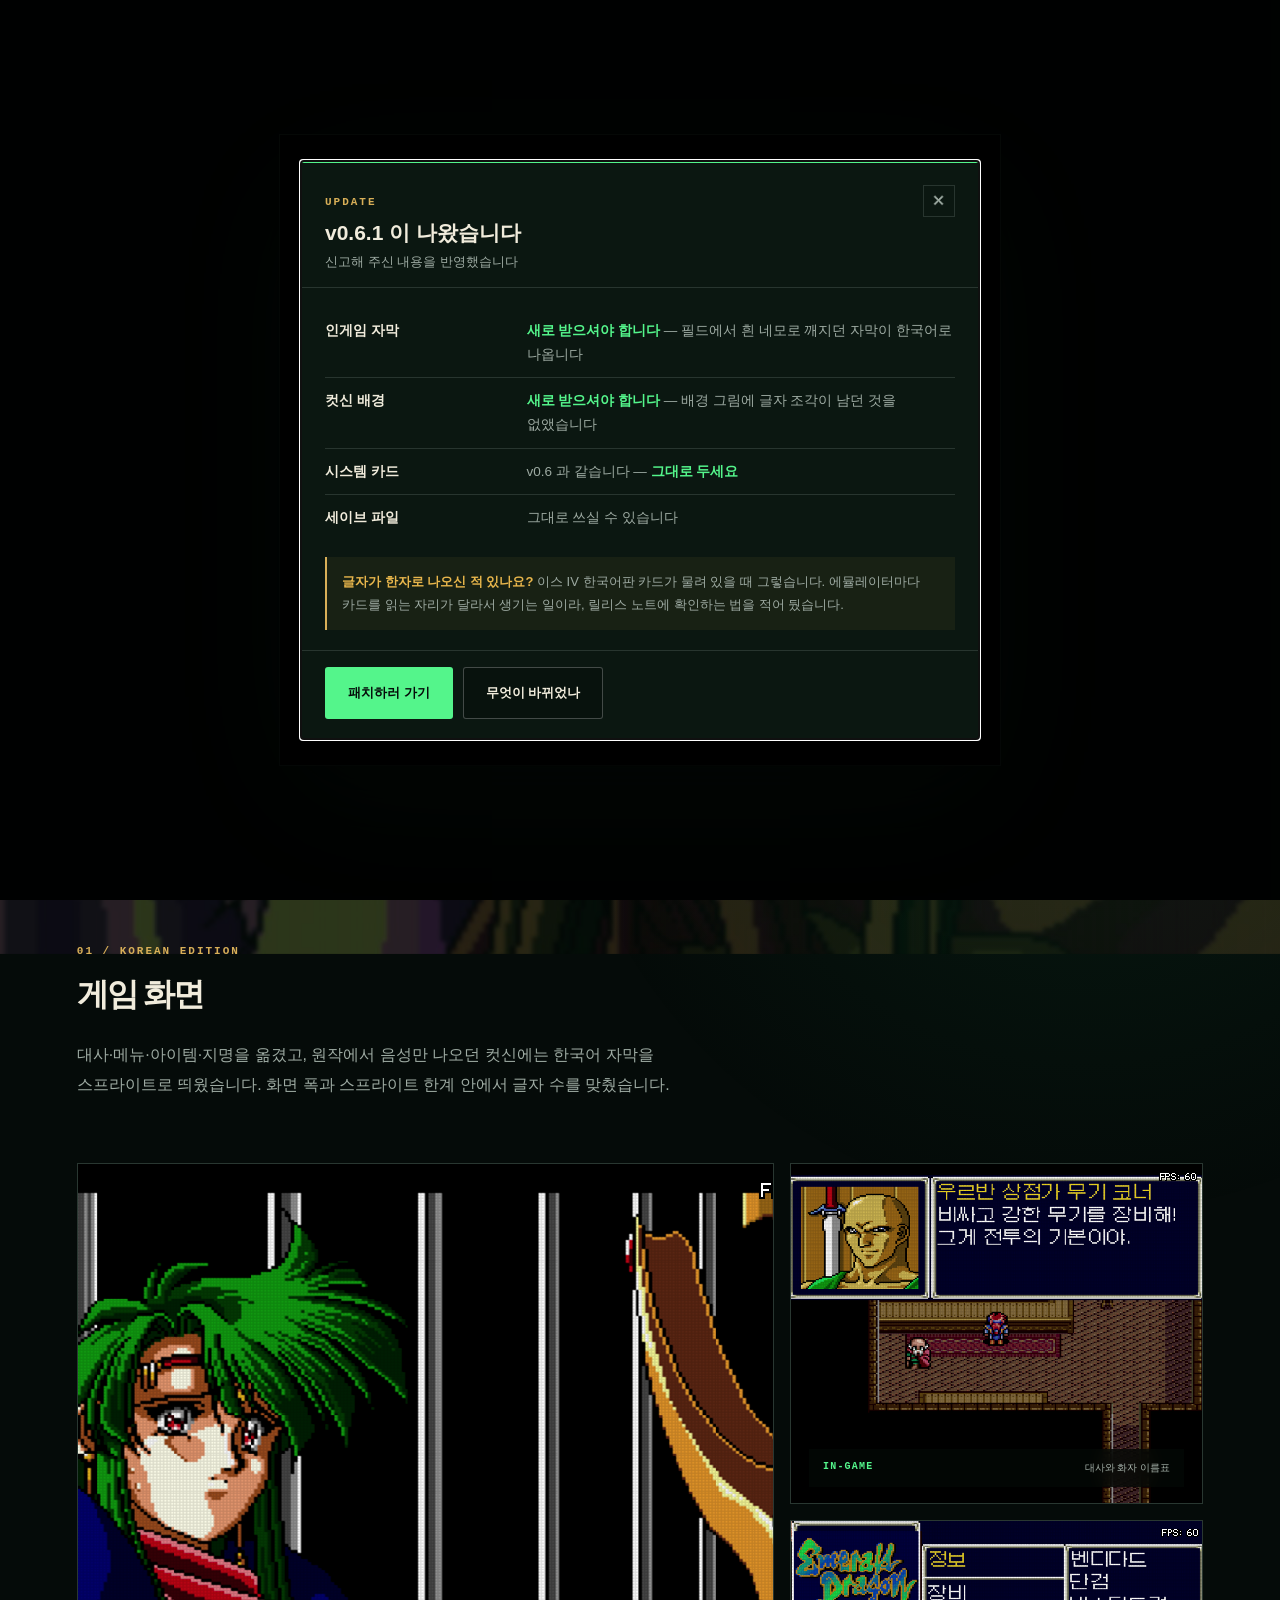
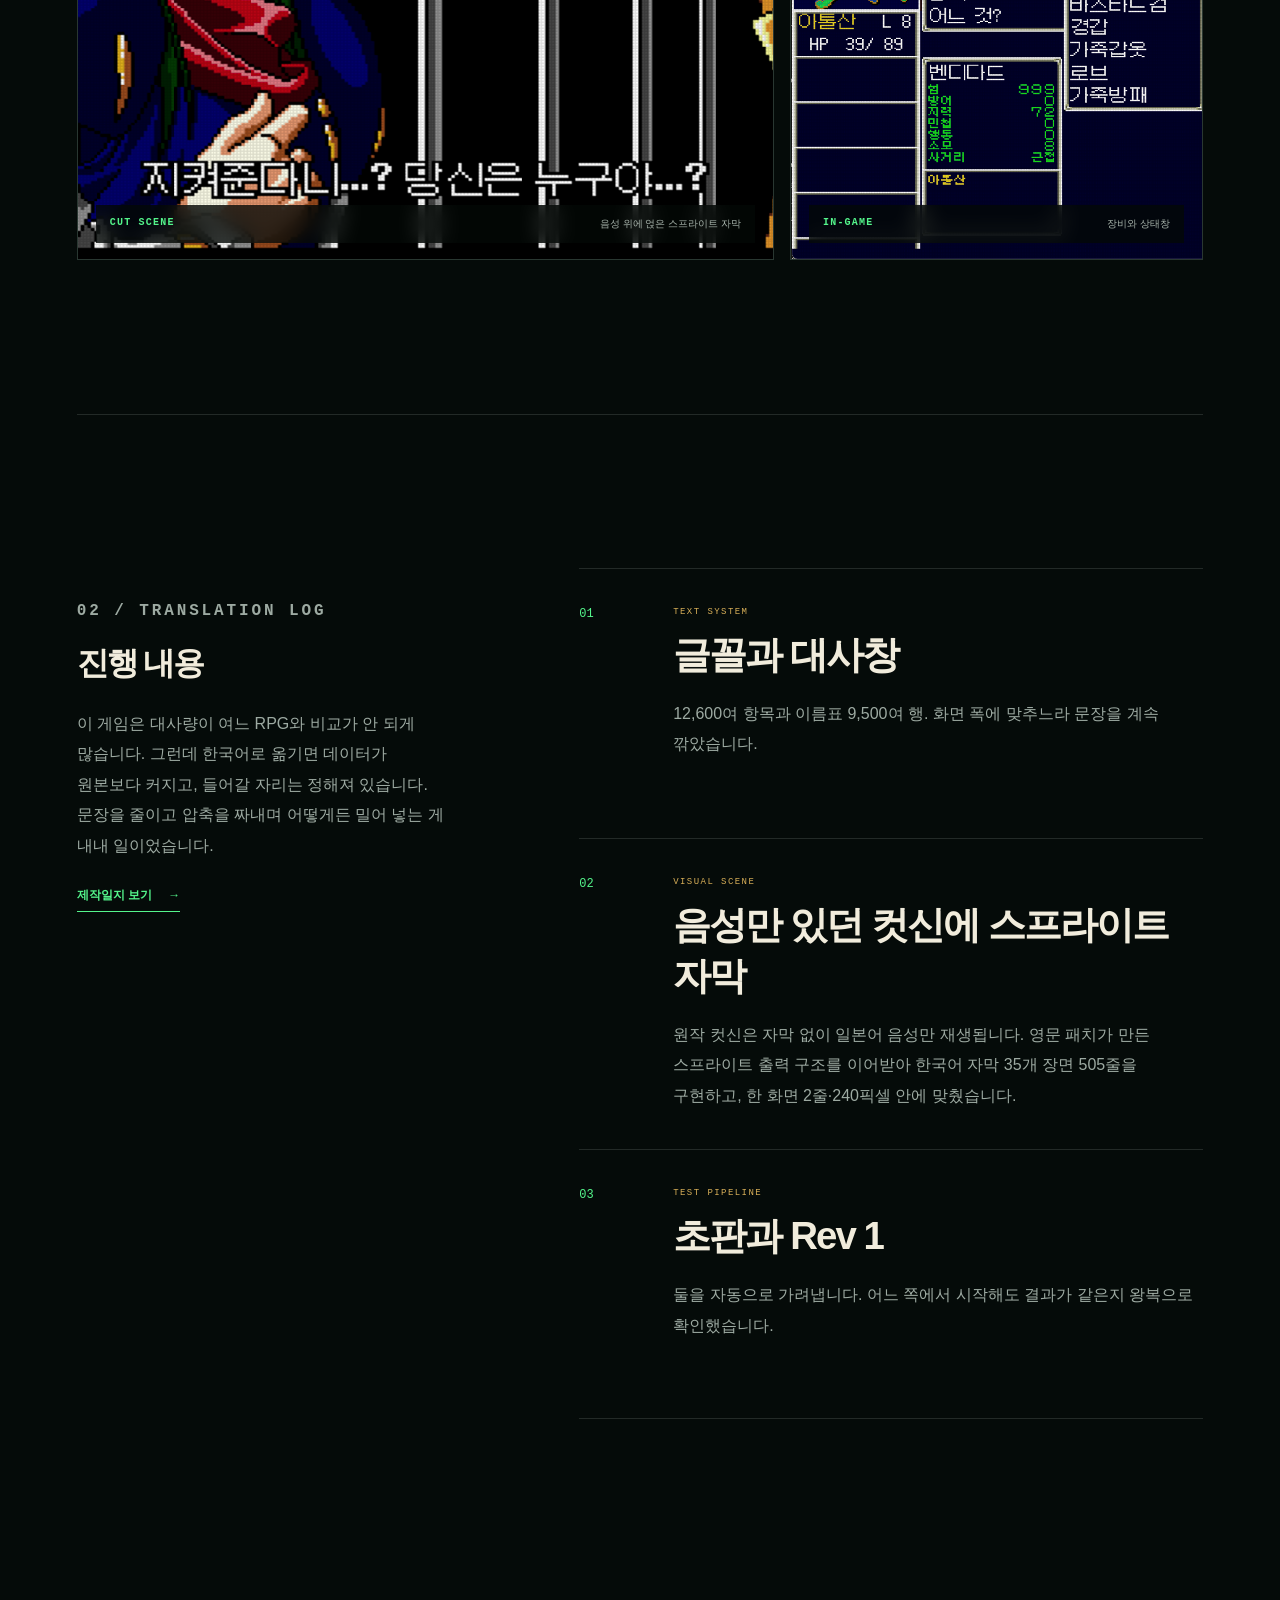
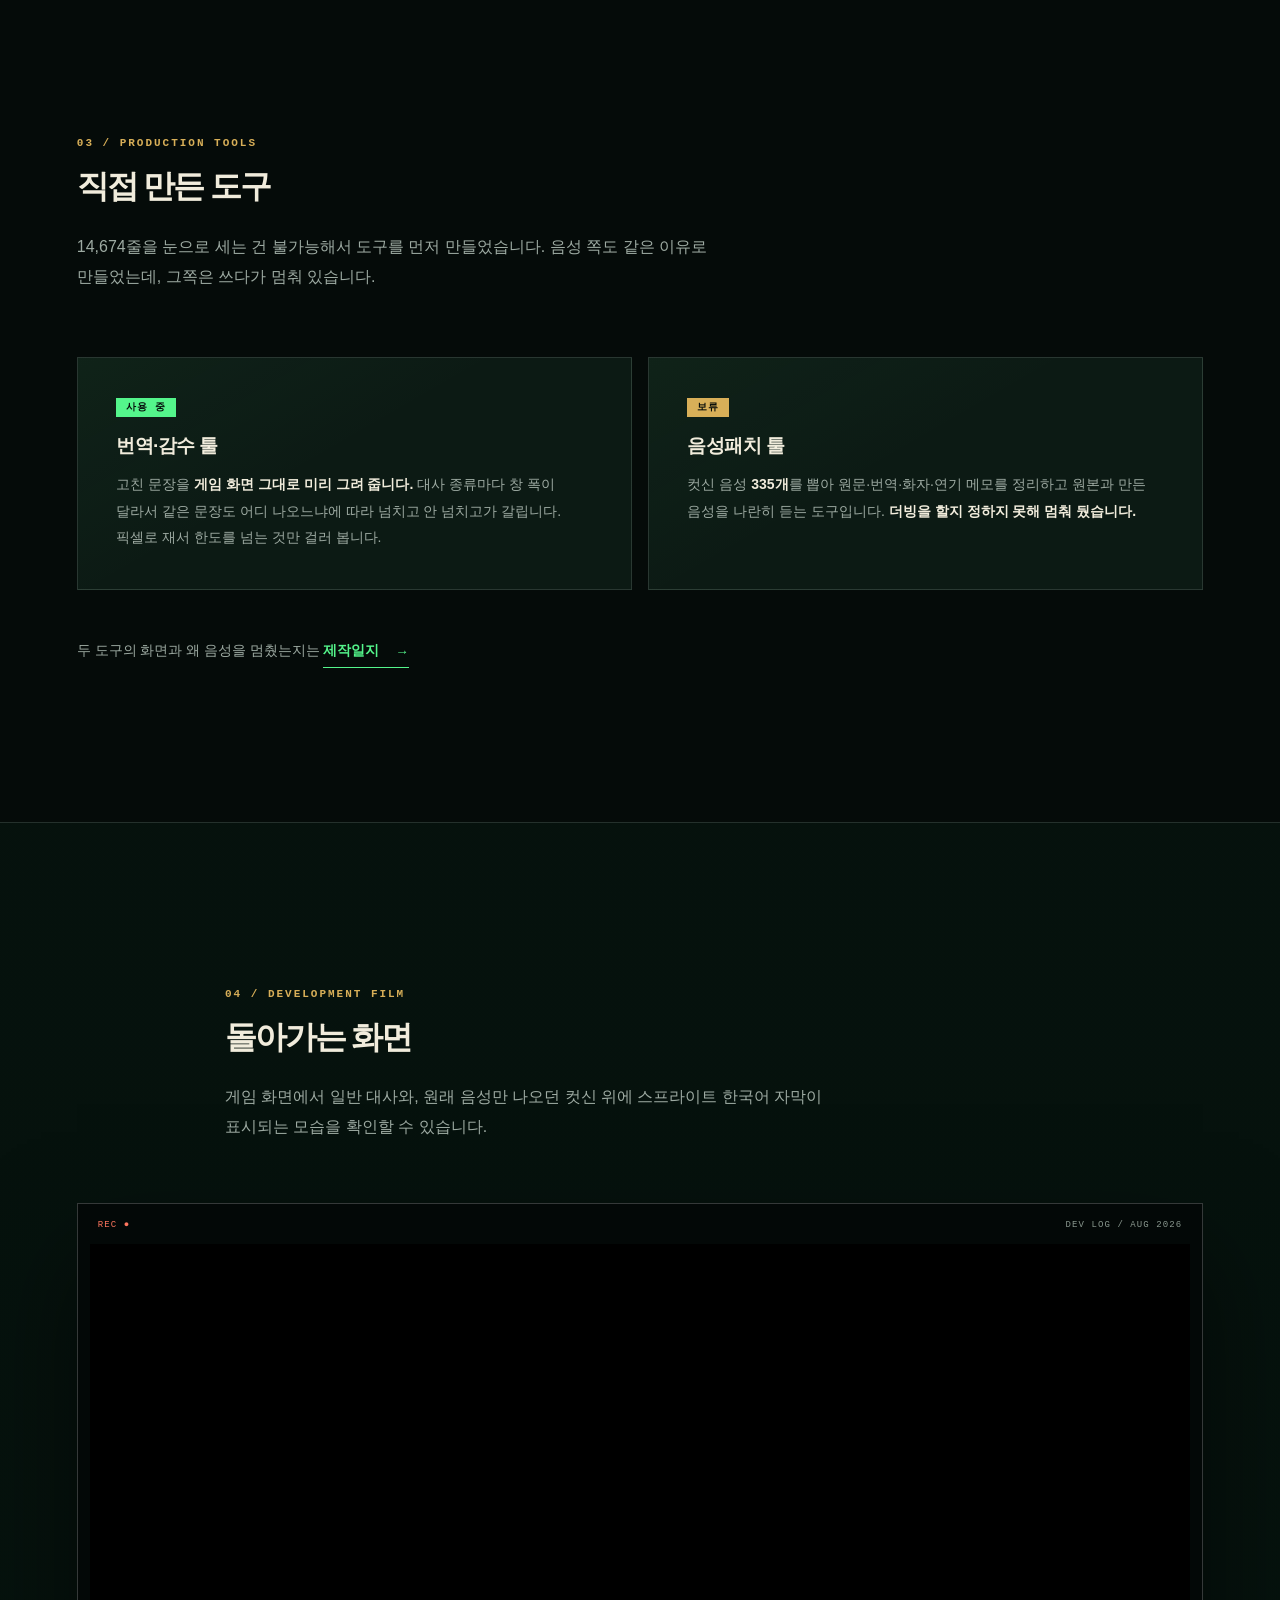
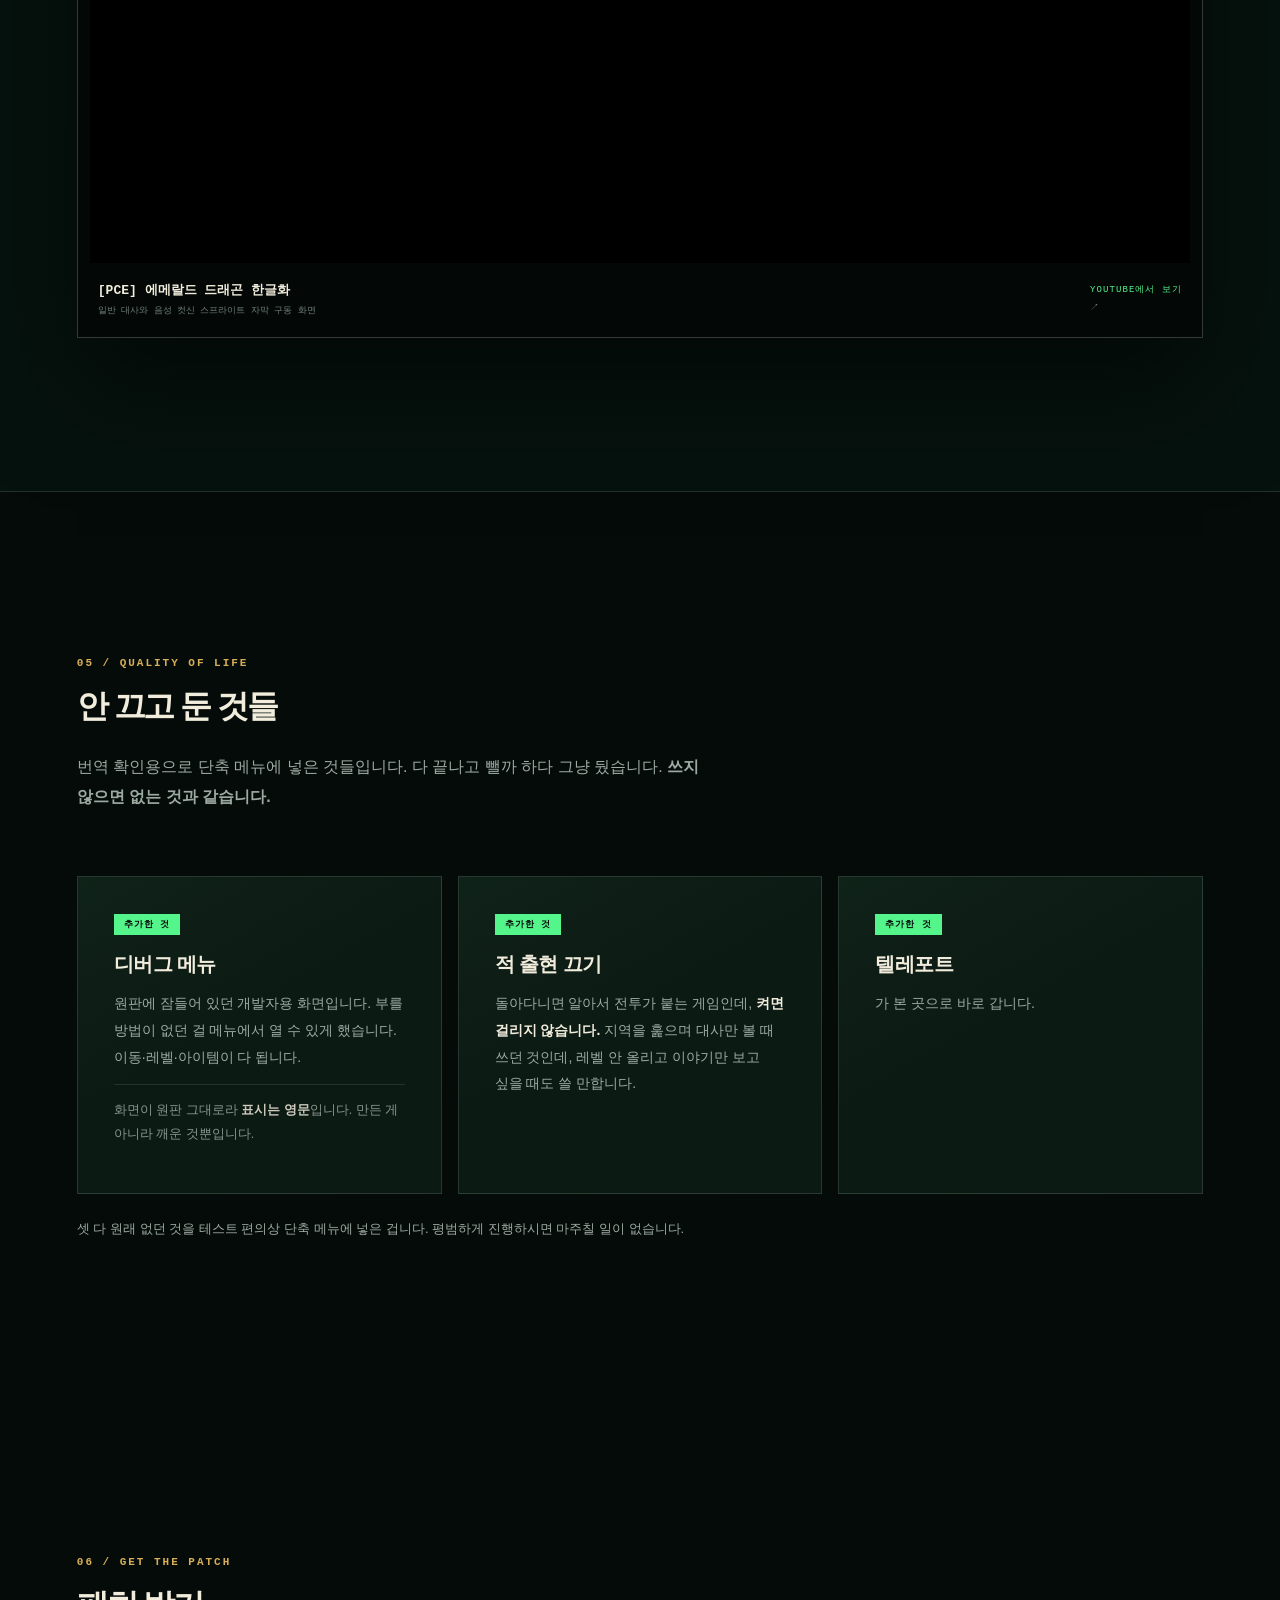
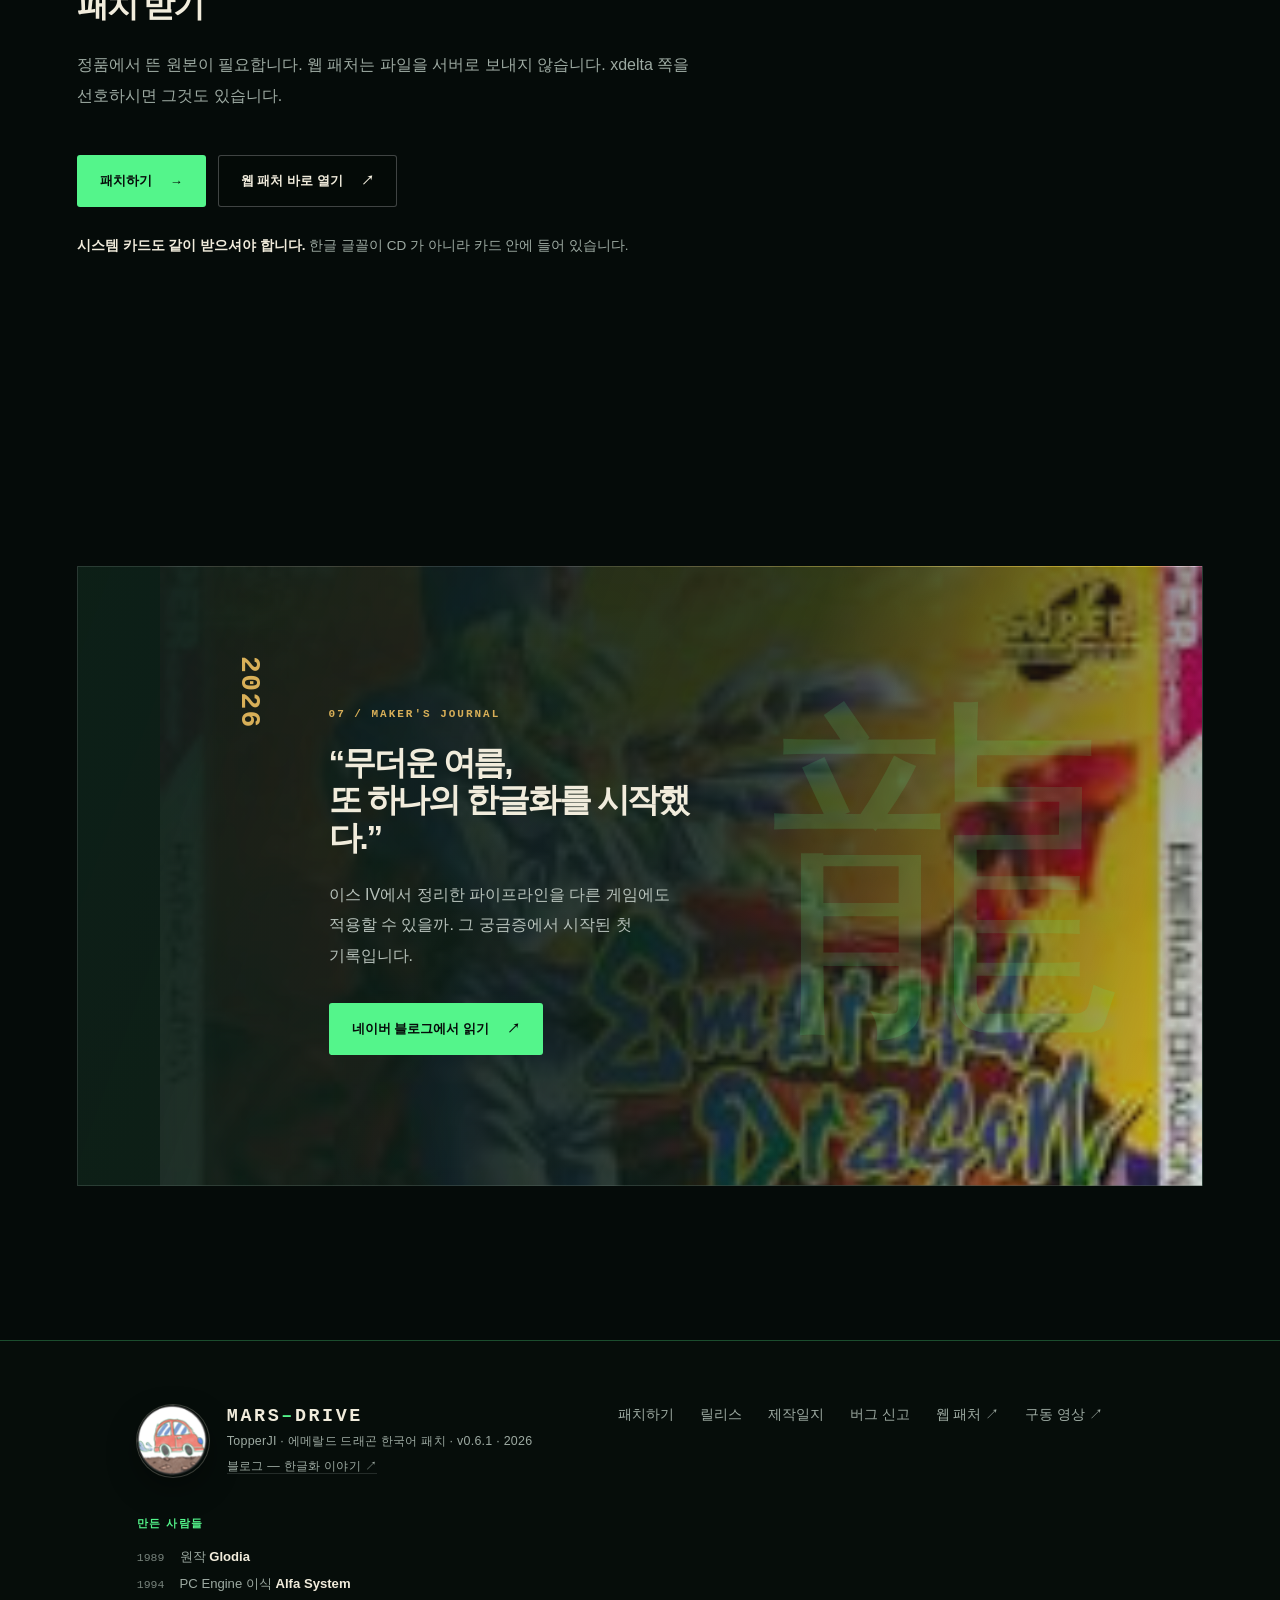
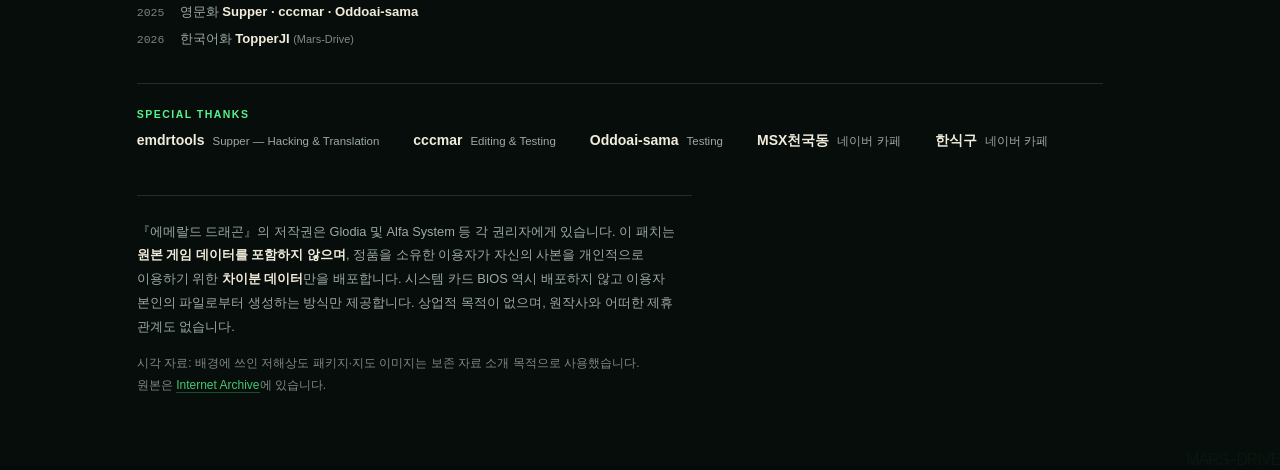
==== commit 2c5fe703: "Special Thanks 에 영문 패치 제작진 추가 emdrtools 저장소 링크와 함께 세 사람을 넣었다. 역할은 그 저장소 README 의 Credits 그대로다.    Su" ====
--- a/index.html
+++ b/index.html
@@ -969,6 +969,12 @@
       <div class="fthanks">
         <span class="lab">Special Thanks</span>
         <ul>
+          <li><a href="https://github.com/suppertails66/emdrtools" target="_blank" rel="noopener noreferrer">emdrtools</a>
+            <small>Supper — Hacking &amp; Translation</small></li>
+          <li><a href="https://github.com/suppertails66/emdrtools" target="_blank" rel="noopener noreferrer">cccmar</a>
+            <small>Editing &amp; Testing</small></li>
+          <li><a href="https://github.com/suppertails66/emdrtools" target="_blank" rel="noopener noreferrer">Oddoai-sama</a>
+            <small>Testing</small></li>
           <li><a href="https://cafe.naver.com/msx/" target="_blank" rel="noopener noreferrer">MSX천국동</a>
             <small>네이버 카페</small></li>
           <li><a href="https://cafe.naver.com/hansicgu" target="_blank" rel="noopener noreferrer">한식구</a>
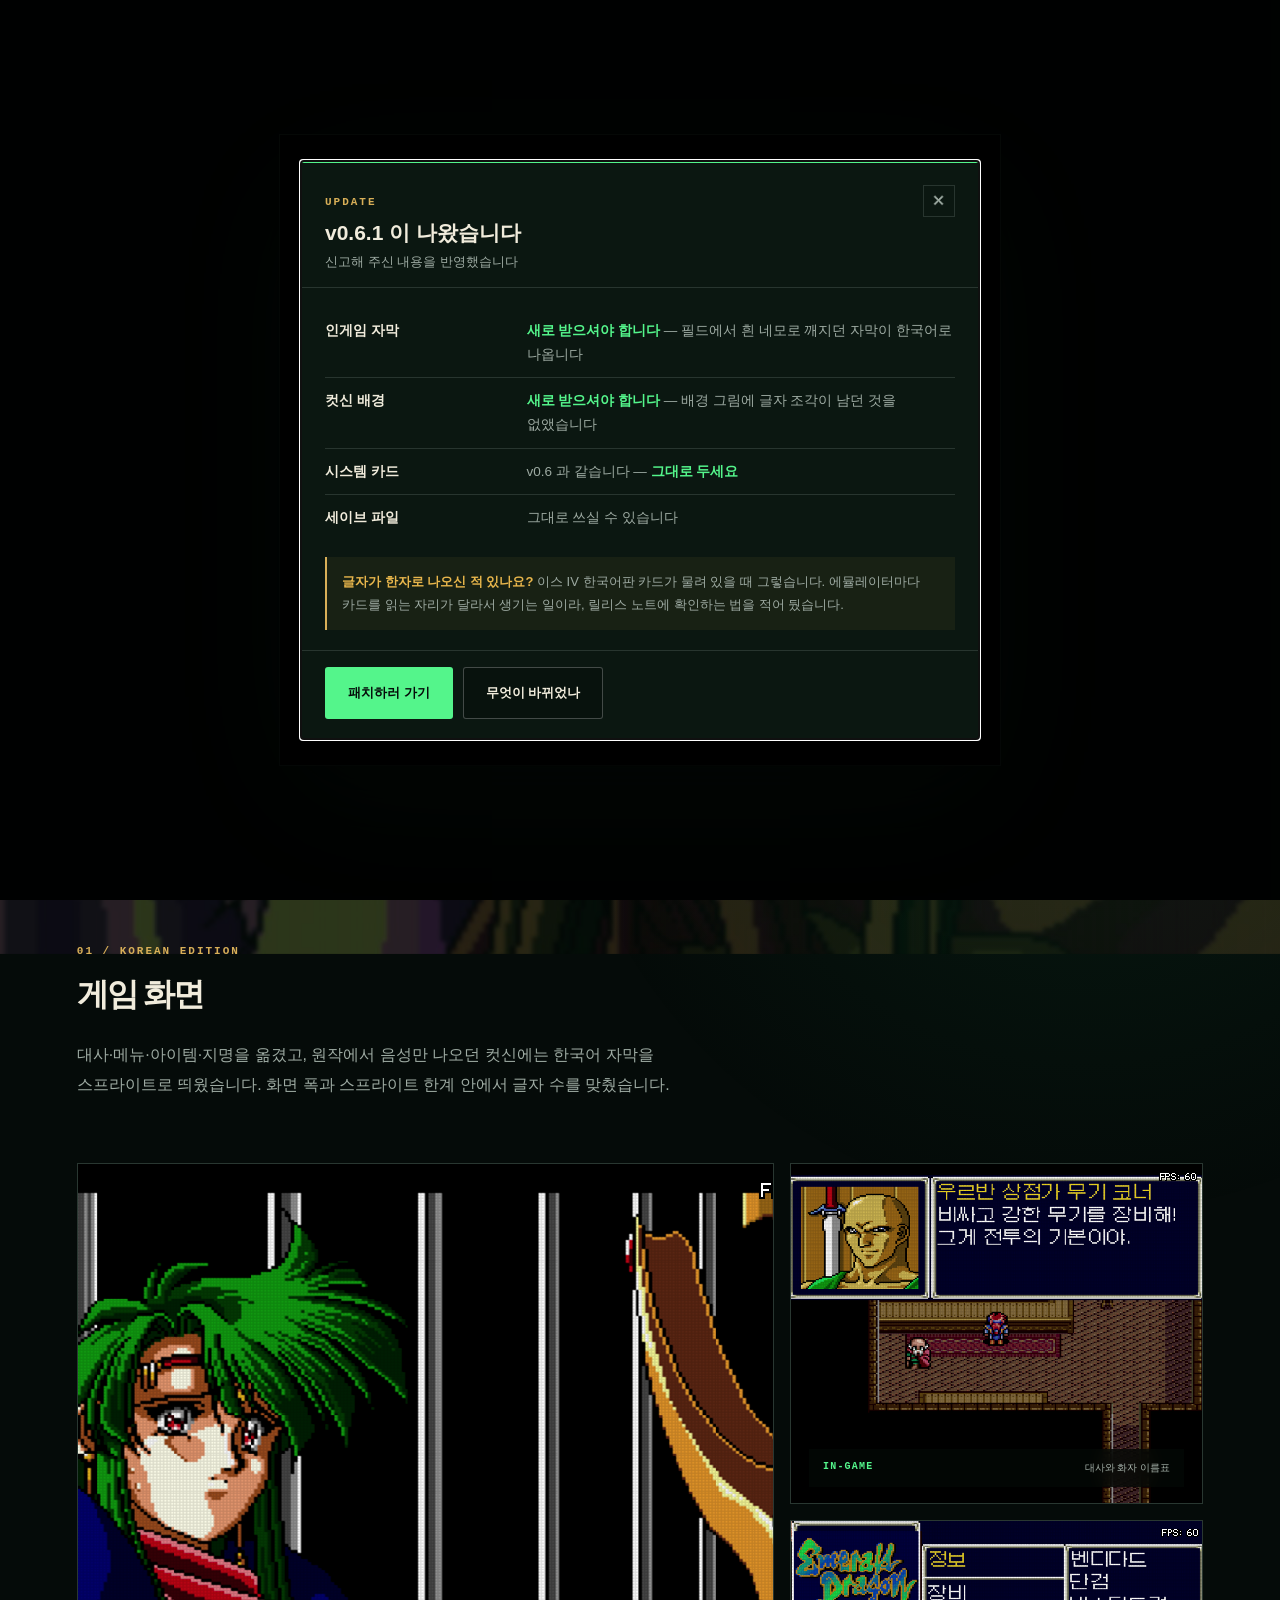
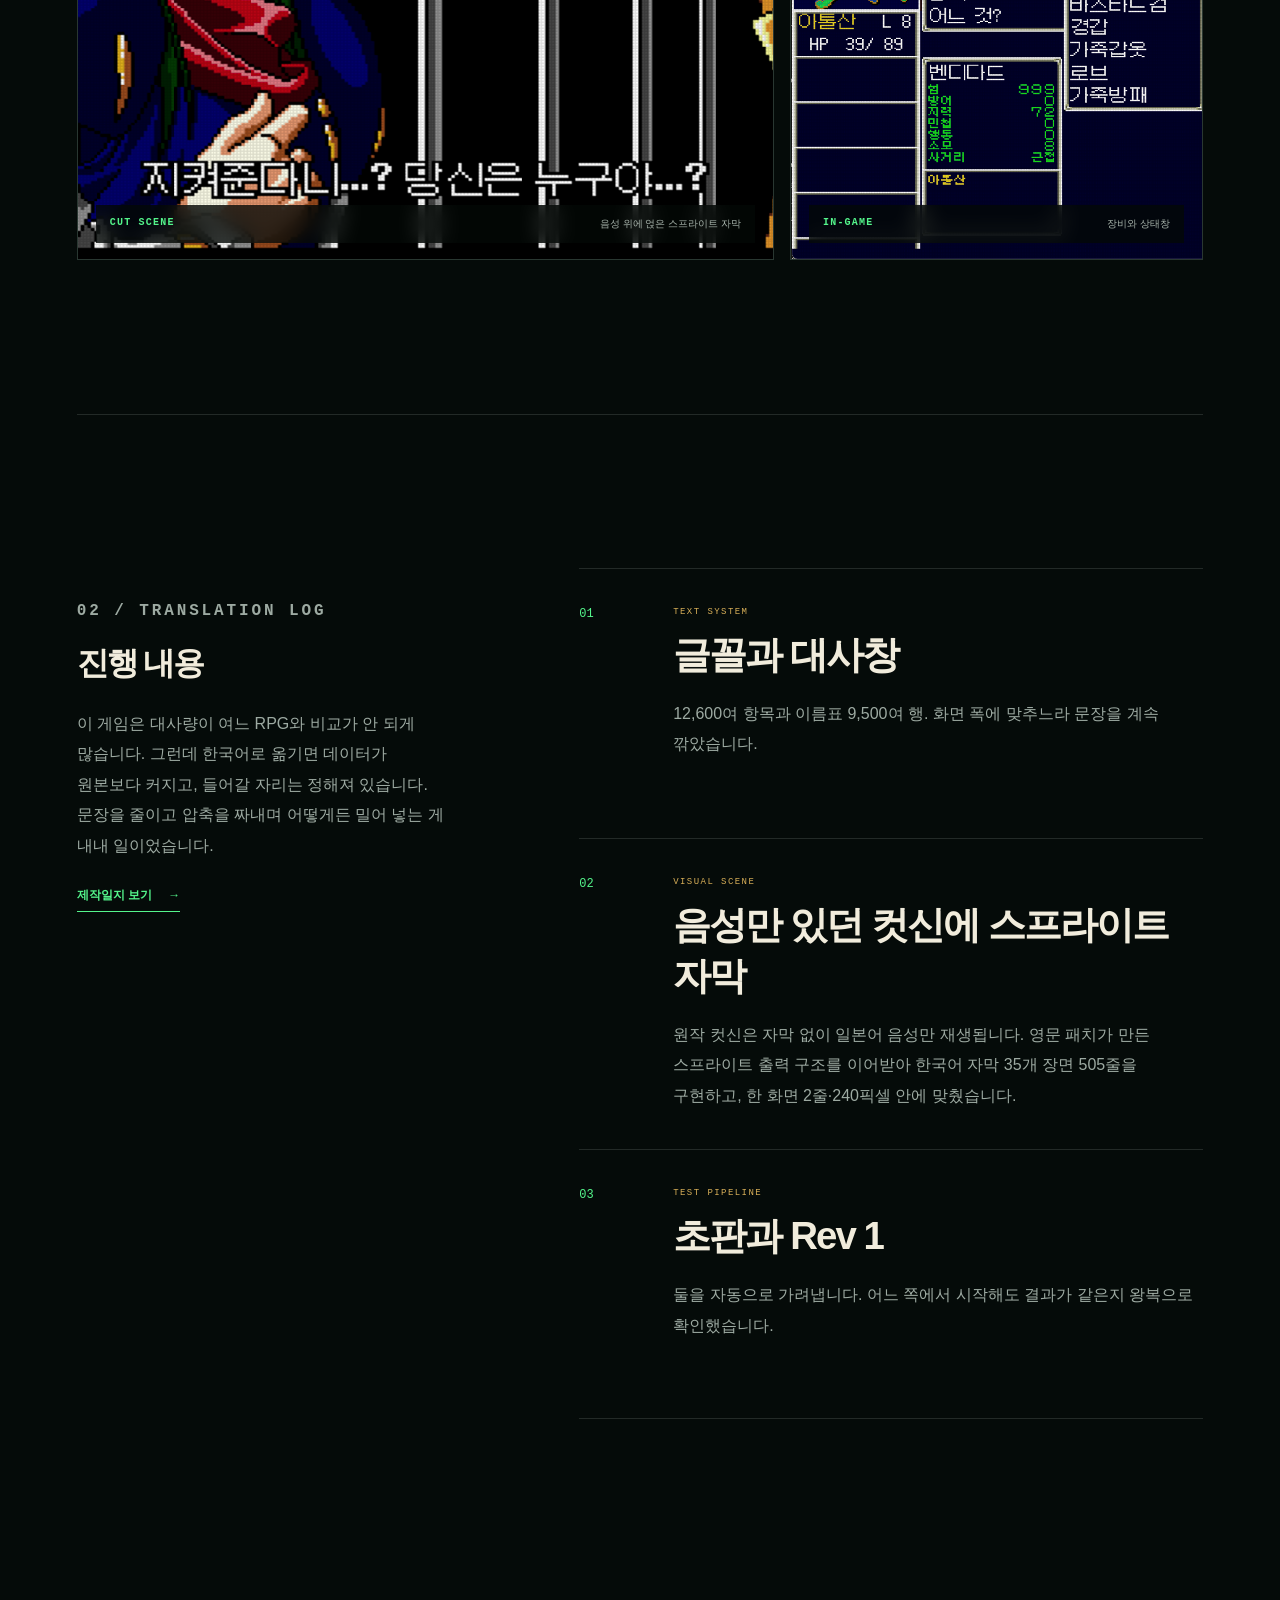
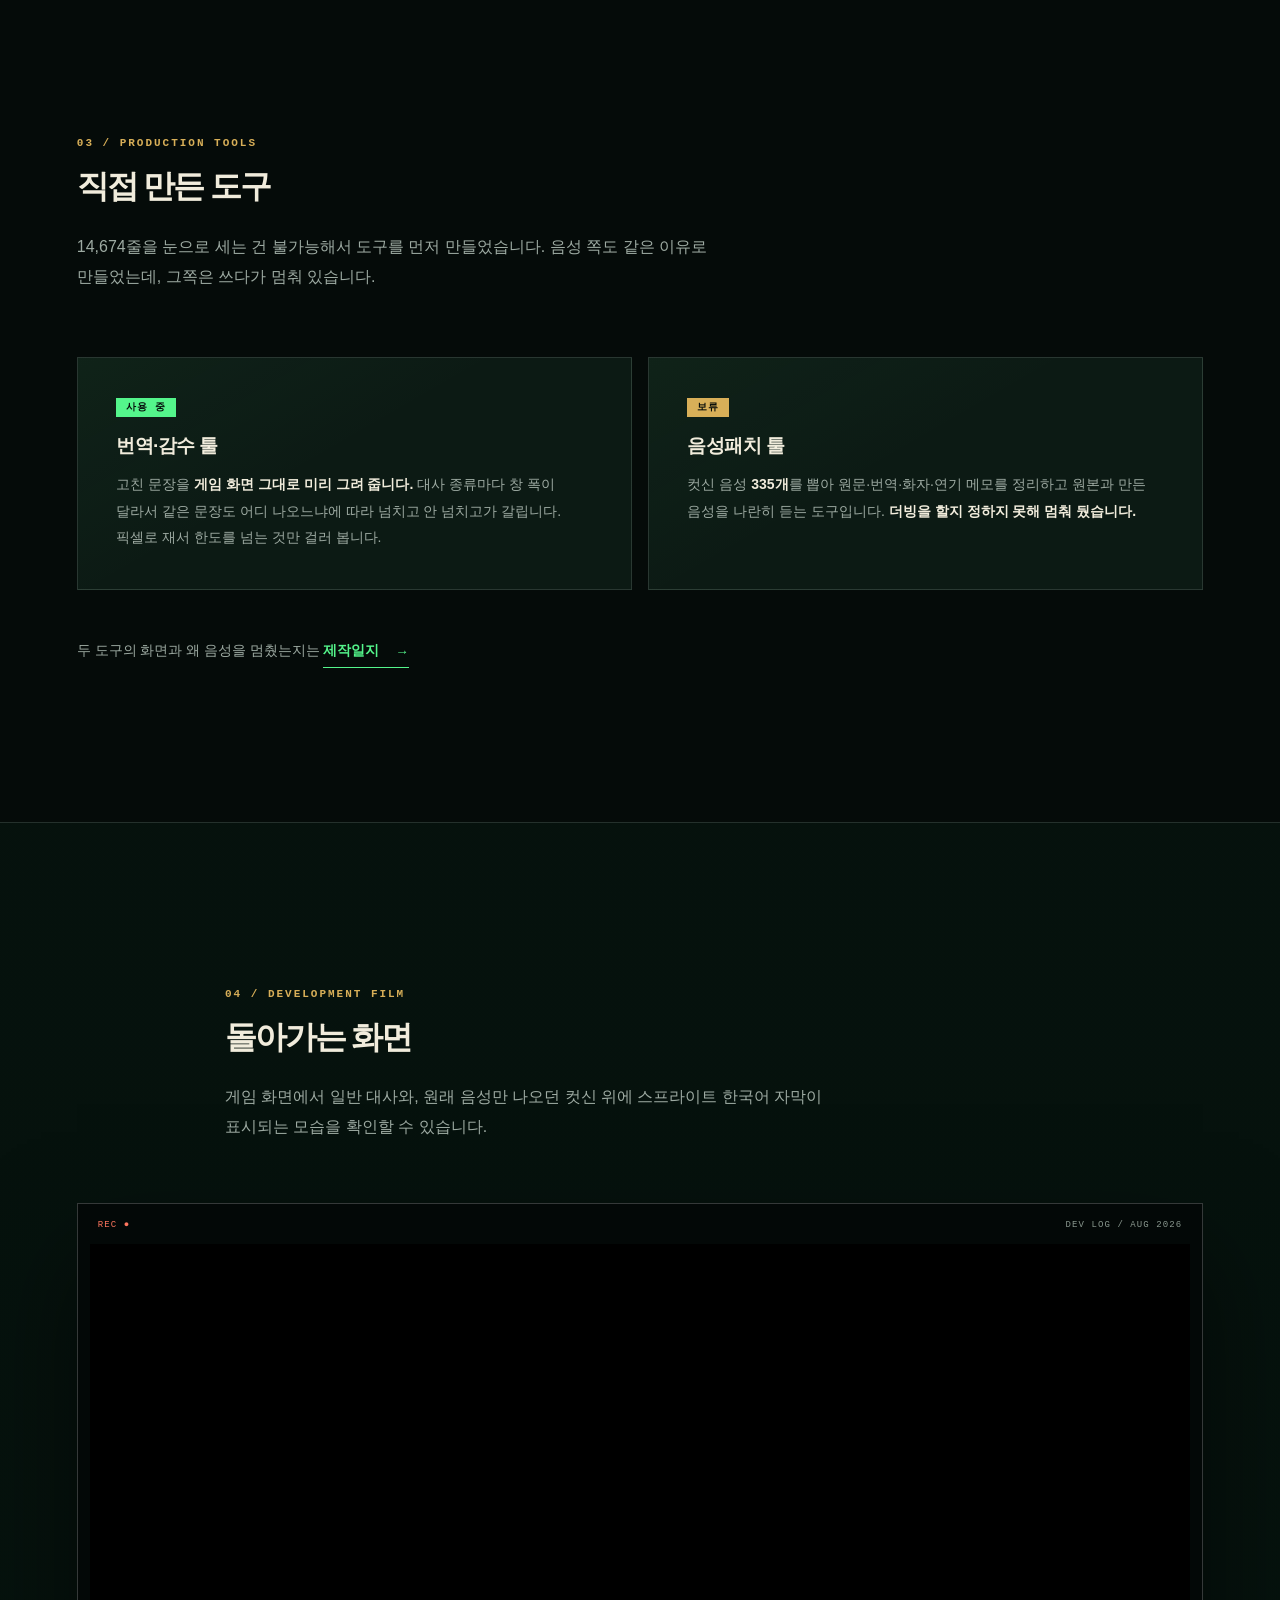
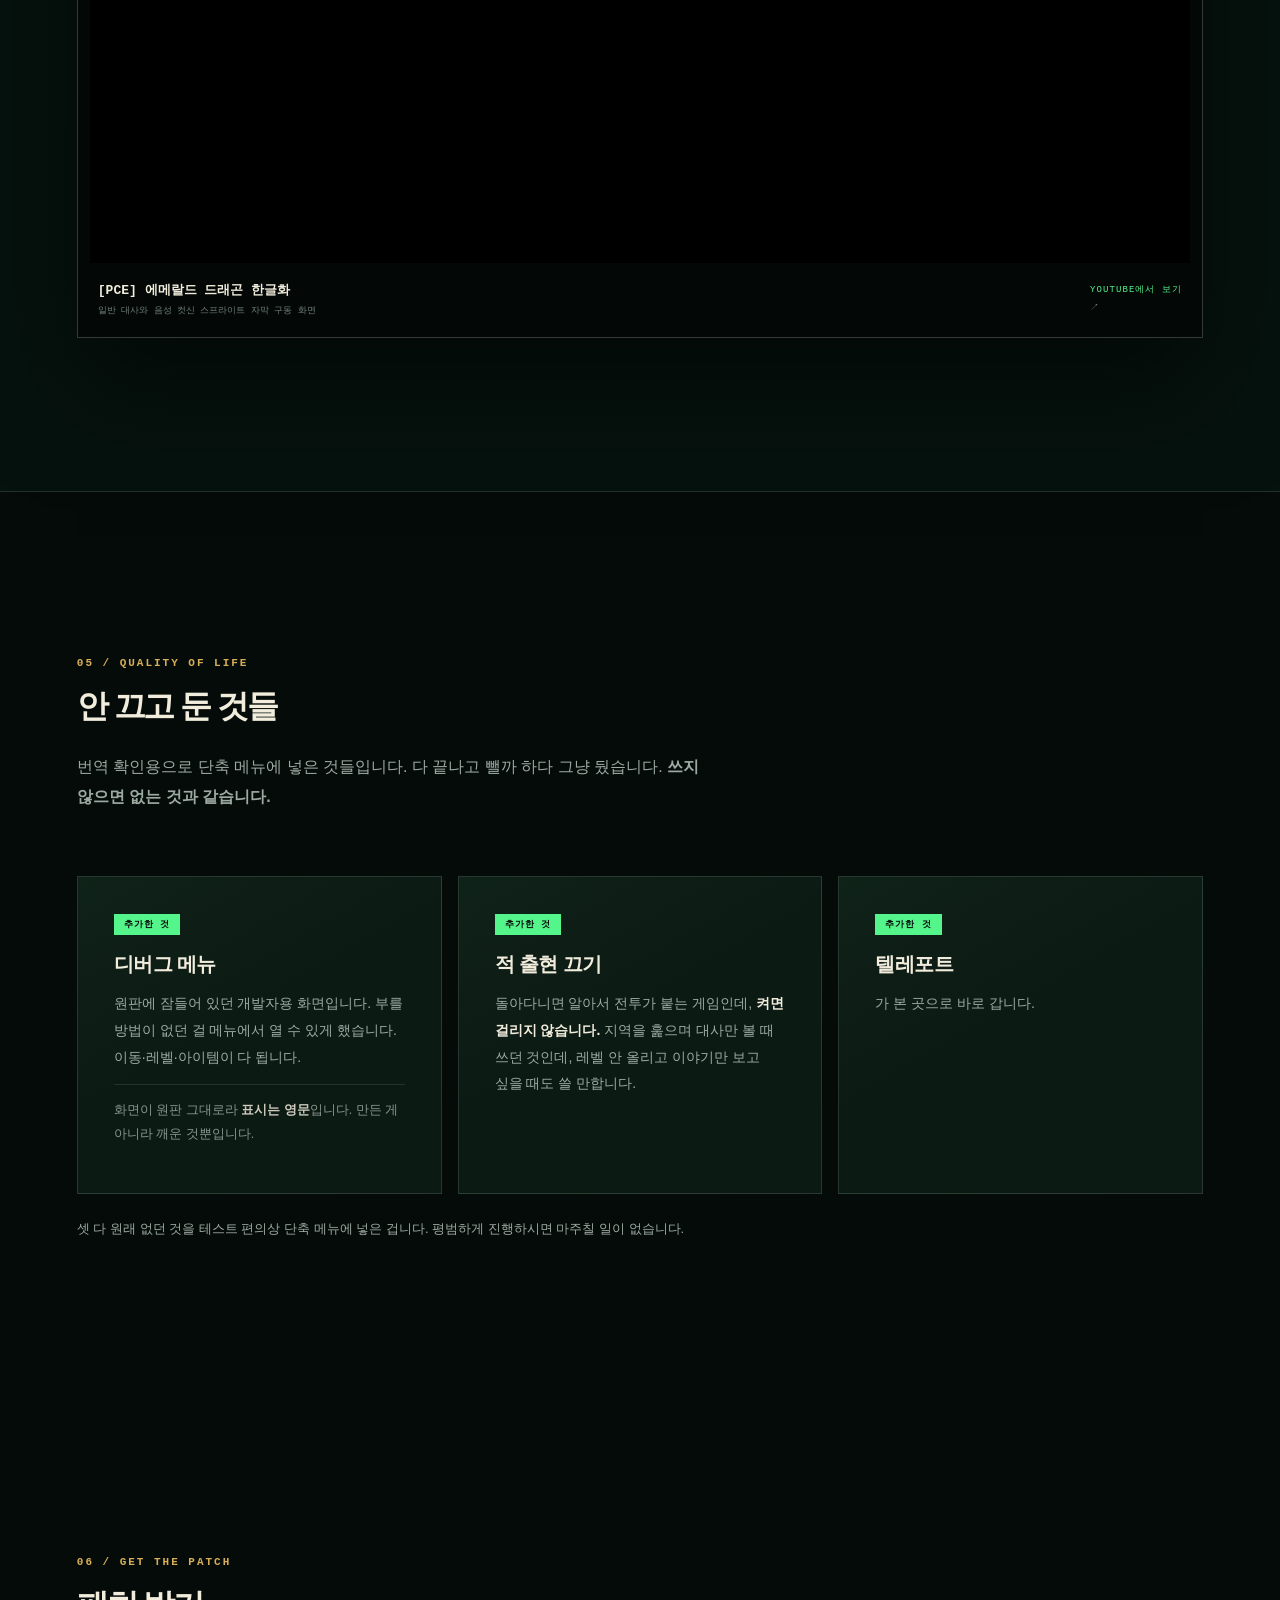
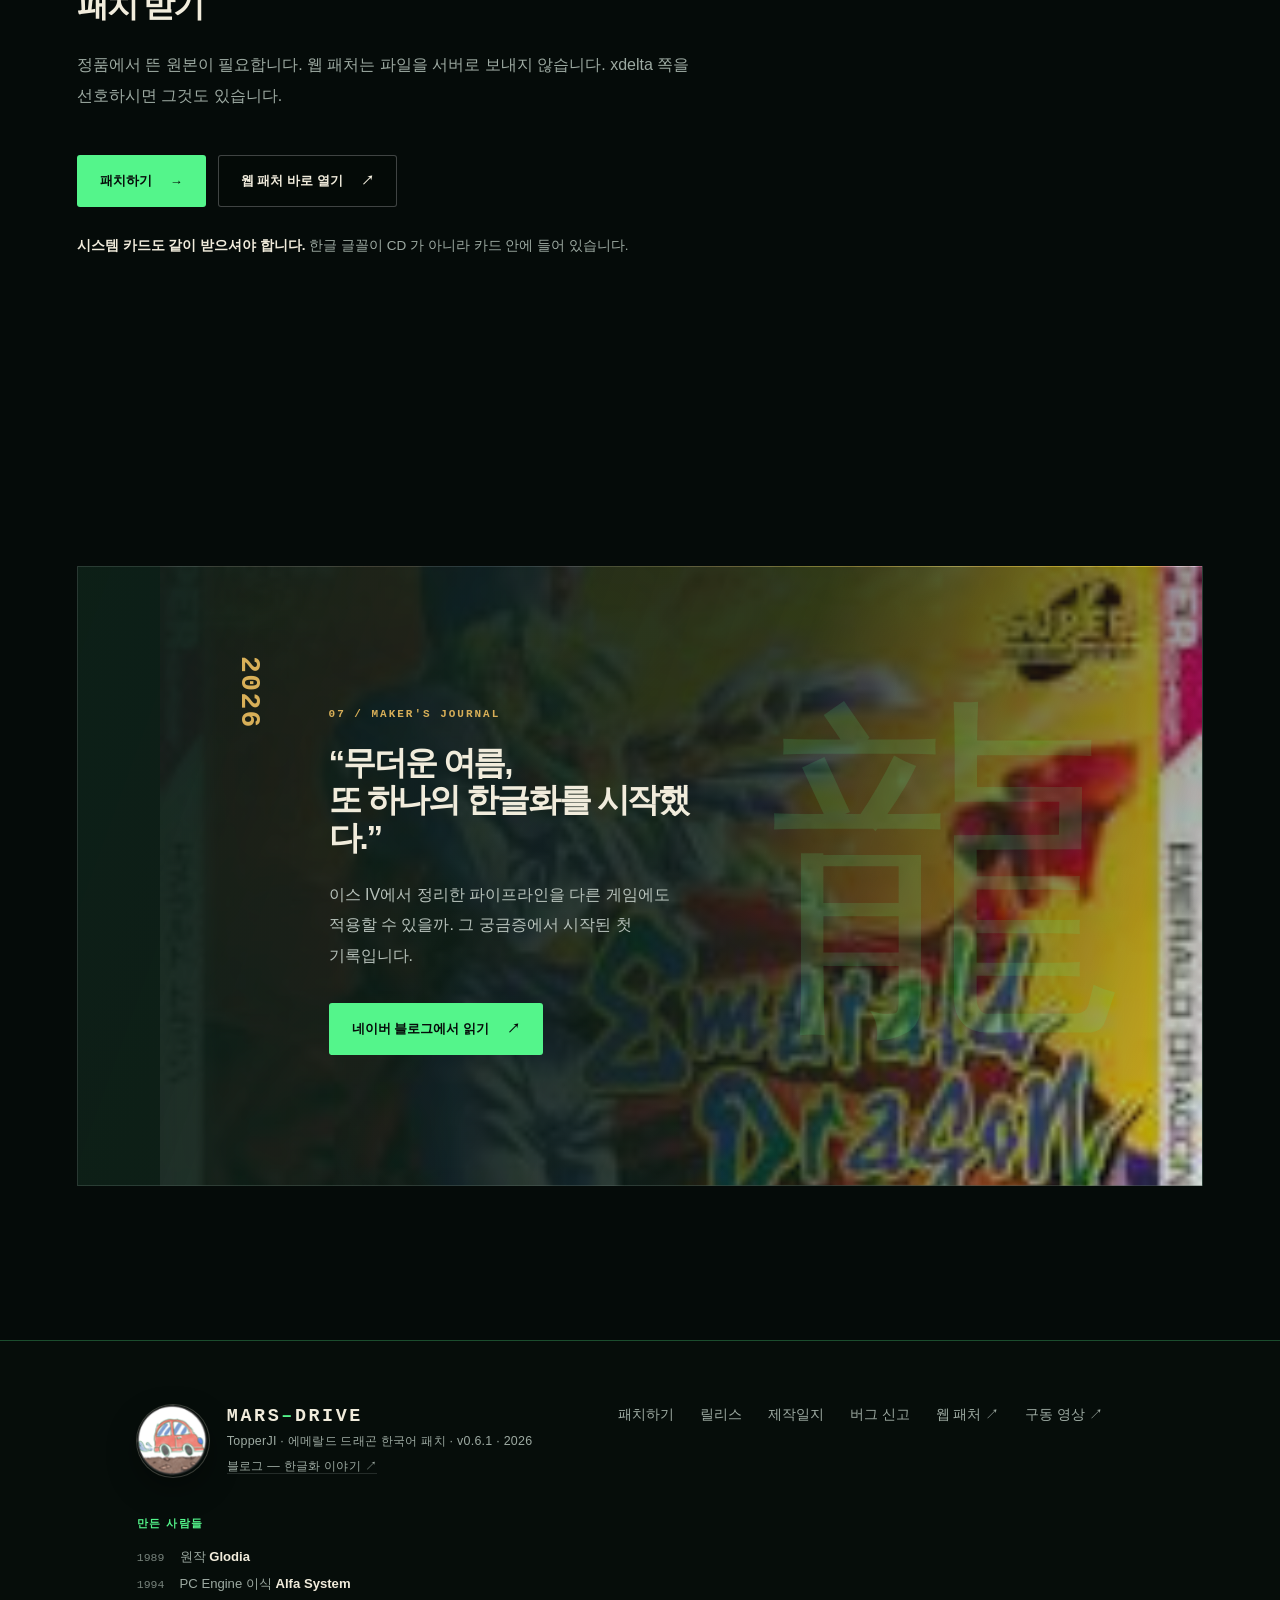
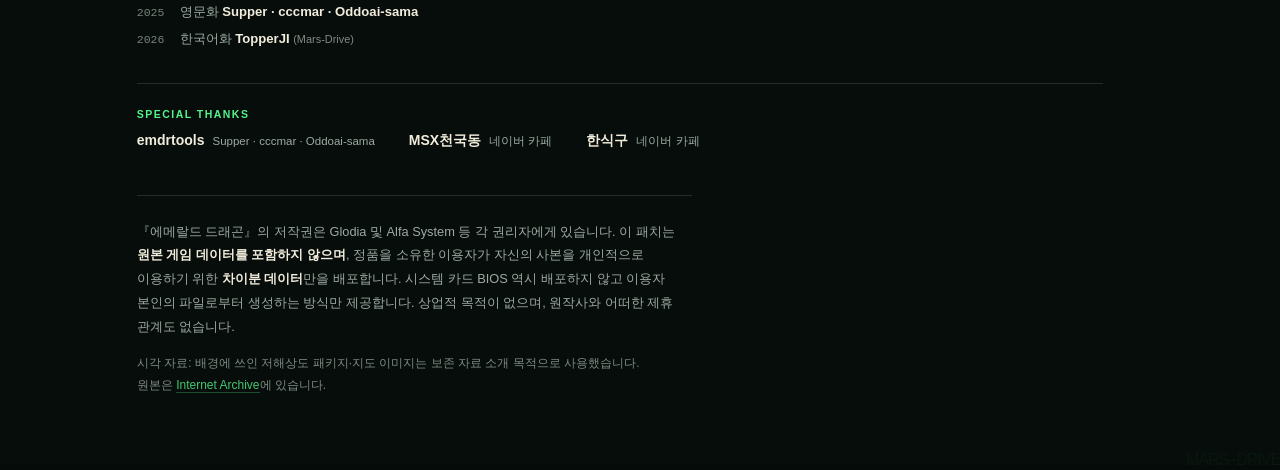
==== commit c97c3164: "Special Thanks 의 영문 패치 항목을 한 줄로 세 사람을 따로 세 줄로 두니 뒤의 카페 항목들과 형태가 어긋났다. emdrtools 하나에 링크를 걸고 이름 셋은 설명으" ====
--- a/index.html
+++ b/index.html
@@ -495,36 +495,30 @@
           이미지인지 세이브인지 알아서 나눕니다. <b>사진은 3장까지</b></li>
       </ul>
 
-      <h3 class="rel-h">에뮬레이터마다 시스템 카드 위치가 다릅니다</h3>
-      <p class="rel-lead"><b>한자가 나온다면 카드가 잘못 물린 것입니다.</b>
-        게임은 도는데 글자만 한자로 보인다면, <b>이스 IV 한국어판 카드</b>가 물려 있을 가능성이 큽니다.
-        두 카드 모두 부팅 검사는 통과하지만, 이스 IV 카드에는 이 게임이 쓰는 글꼴이 없습니다.</p>
-      <ul class="tick">
-        <li><b>순정 카드였다면 아예 진행되지 않습니다</b> — 부팅 안내 화면에서 멈춥니다.
-          게임이 돌아가고 있다면 순정은 아닙니다</li>
-        <li><b>에뮬레이터마다 카드를 읽는 자리가 다릅니다.</b> 한쪽에서 정상인데 다른 쪽에서 한자가
-          나온다면, 그 에뮬레이터에 옛 카드가 남아 있는 것입니다</li>
-        <li><b>레트로아크는 버전과 기기에 따라 경로가 다릅니다</b> — 보통 <code>system/</code> 이지만,
-          기기나 프론트엔드에 따라 다른 곳을 볼 수 있습니다. 설정에서 실제 경로를 확인하세요</li>
-        <li>두 게임을 오가실 때는 <b>카드를 바꿔 끼우셔야 합니다</b>. 파일 이름이 같아서
-          덮어쓰기 쉬우니 따로 보관해 두시는 편이 안전합니다</li>
-      </ul>
-
-      <h3 class="rel-h">확인 안 된 덤프를 넣으셨을 때</h3>
-      <p class="rel-lead">웹 패처가 <b>파일 안에서 게임 데이터의 시작 위치를 직접 찾아냅니다.</b>
-        뜬 방식이 달라 데이터가 다른 자리에서 시작하는 덤프도 이제 알아봅니다.
-        다만 <b>저희가 실제로 확인한 덤프는 초판과 Rev 1 둘뿐입니다.</b> 그 밖의 것은
-        아래를 읽고 진행해 주세요.</p>
-      <ul class="tick">
-        <li><b>저희가 드리는 <code>.cue</code> 를 쓰지 마세요.</b> 트랙 배치가 확인된 판 기준이라
-          맞지 않습니다. <b>원래 함께 있던 <code>.cue</code>·<code>.ccd</code></b> 를 그대로 쓰고
-          파일 이름만 결과물에 맞춰 바꾸세요</li>
-        <li><b>소리가 어긋나거나 중간에 멈출 수 있습니다.</b> 게임 데이터가 같아도 오디오 트랙 수나
-          순서가 다르면 음악이 다른 곡으로 나오거나 끊길 수 있습니다</li>
-        <li><b>확인된 판으로 만든 세이브와 섞어 쓰지 마세요.</b></li>
-        <li>패처가 <b>확인된 덤프가 아니라고 밝히고 한 번 물어봅니다.</b> 진행하셨다가 문제가
-          생기면 알려 주세요 — 그 덤프를 목록에 추가하겠습니다</li>
-      </ul>
+      <div class="rel-ask">
+        <p class="rel-ask-h">이번에 문의 주신 것들</p>
+
+        <h4>글자가 한자로 나와요</h4>
+        <p><b>이스 IV 한국어판 카드</b>가 물려 있을 때 그렇습니다. 두 카드 모두 부팅 검사는
+          통과하지만 이스 IV 카드에는 이 게임 글꼴이 없습니다.
+          순정 카드였다면 <b>부팅 안내 화면에서 멈춰</b> 아예 진행되지 않습니다.</p>
+        <p>에뮬레이터마다 카드를 읽는 자리가 다릅니다. 레트로아크도 버전·기기에 따라
+          다르고요. <b>한쪽만 한자로 나온다면 그쪽에 옛 카드가 남아 있는 것입니다.</b>
+          두 게임을 오가실 땐 카드를 바꿔 끼우세요 — 파일 이름이 같아 덮어쓰기 쉽습니다.</p>
+        <p class="rel-ask-n">저는 모든 에뮬레이터를 확인할 수 없습니다.
+          표준적인 방법만 안내해 드릴 수 있는 점 양해 부탁드립니다.</p>
+
+        <h4>제 덤프는 안 알아보던데요</h4>
+        <p>웹 패처가 <b>파일 안에서 게임 데이터의 시작 위치를 직접 찾도록</b> 고쳤습니다.
+          뜬 방식이 달라도 게임 데이터만 같으면 패치됩니다. 앞으로도 더 많은 덤프를
+          받아들이도록 계속 손보겠습니다.</p>
+        <p><b>xdelta 로는 안 됩니다.</b> 원본이 바이트까지 똑같아야 해서 덤프마다 다른 파일이
+          필요한데, 그걸 전부 만들어 둘 수는 없습니다. <b>웹 패처는 넣으신 파일을 그 자리에서
+          분석해 맞춰 주므로</b> 이런 덤프도 처리됩니다.</p>
+        <p class="rel-ask-n">다만 확인된 덤프는 <b>초판과 Rev 1 둘뿐</b>입니다. 그 밖의 것은
+          패처가 밝히고 한 번 물어봅니다. 진행하실 땐 <b>저희 <code>.cue</code> 말고 원래 함께
+          있던 것</b>을 쓰시고, 소리가 어긋나거나 멈추면 알려 주세요.</p>
+      </div>
 
       <div class="rel-ver">
         <h2>v0.6</h2>
@@ -549,8 +543,10 @@
         <li><b>스태프롤 · 슬롯 · 사격 게임 · 오류 화면</b> — 별도 모듈이라 한글 렌더러가 안 닿습니다</li>
       </ul>
 
-      <h3 class="rel-h">더 이전</h3>
-      <p class="rel-lead">v0.6 이 첫 공개였습니다. 그 앞은 내부 빌드였습니다.</p>
+      <div class="rel-ver">
+        <h2>더 이전</h2>
+        <p>내부 빌드로 쌓아 온 것들</p>
+      </div>
       <p class="rel-foot" style="margin:0 0 20px">이 패치는 <b>Supper · cccmar · Oddoai-sama</b> 의 영문 번역 패치(2025) 위에서 만들었습니다. 원작은 <b>Glodia</b>(1989), PC Engine 이식은 <b>Alfa System</b>(1994) 입니다.</p>
       <div class="rel-past">
         <div><b>v0.5.2</b><span>한글 타이틀 · 음성 컷신 스프라이트 자막 복구 · 레트로아크 패키지</span></div>
@@ -970,11 +966,7 @@
         <span class="lab">Special Thanks</span>
         <ul>
           <li><a href="https://github.com/suppertails66/emdrtools" target="_blank" rel="noopener noreferrer">emdrtools</a>
-            <small>Supper — Hacking &amp; Translation</small></li>
-          <li><a href="https://github.com/suppertails66/emdrtools" target="_blank" rel="noopener noreferrer">cccmar</a>
-            <small>Editing &amp; Testing</small></li>
-          <li><a href="https://github.com/suppertails66/emdrtools" target="_blank" rel="noopener noreferrer">Oddoai-sama</a>
-            <small>Testing</small></li>
+            <small>Supper · cccmar · Oddoai-sama</small></li>
           <li><a href="https://cafe.naver.com/msx/" target="_blank" rel="noopener noreferrer">MSX천국동</a>
             <small>네이버 카페</small></li>
           <li><a href="https://cafe.naver.com/hansicgu" target="_blank" rel="noopener noreferrer">한식구</a>
--- a/style.css
+++ b/style.css
@@ -3922,3 +3922,41 @@
   letter-spacing: 0.14em;
 }
 @media (max-width: 560px) { .rel-ver h2 { font-size: 27px; } }
+
+/* 릴리스 노트 — 이번 판에 들어온 문의를 모아 답하는 박스 */
+.rel-ask {
+  margin: 32px 0 0;
+  padding: 24px 26px;
+  border: 1px solid var(--line);
+  border-left: 3px solid #e8b64c;
+  background: rgba(232, 182, 76, 0.045);
+}
+.rel-ask-h {
+  margin: 0 0 6px;
+  color: #e8b64c;
+  font-size: 10.5px;
+  font-weight: 800;
+  letter-spacing: 0.14em;
+  text-transform: uppercase;
+}
+.rel-ask h4 {
+  margin: 22px 0 8px;
+  color: var(--cream);
+  font-size: 16px;
+}
+.rel-ask h4:first-of-type { margin-top: 14px; }
+.rel-ask p {
+  margin: 0 0 9px;
+  color: var(--muted);
+  font-size: 14px;
+  line-height: 1.85;
+  word-break: keep-all;
+}
+.rel-ask p b { color: var(--cream); }
+.rel-ask .rel-ask-n {
+  margin: 12px 0 0;
+  padding-left: 12px;
+  border-left: 1px solid var(--line);
+  font-size: 13px;
+}
+@media (max-width: 560px) { .rel-ask { padding: 20px 18px; } }
